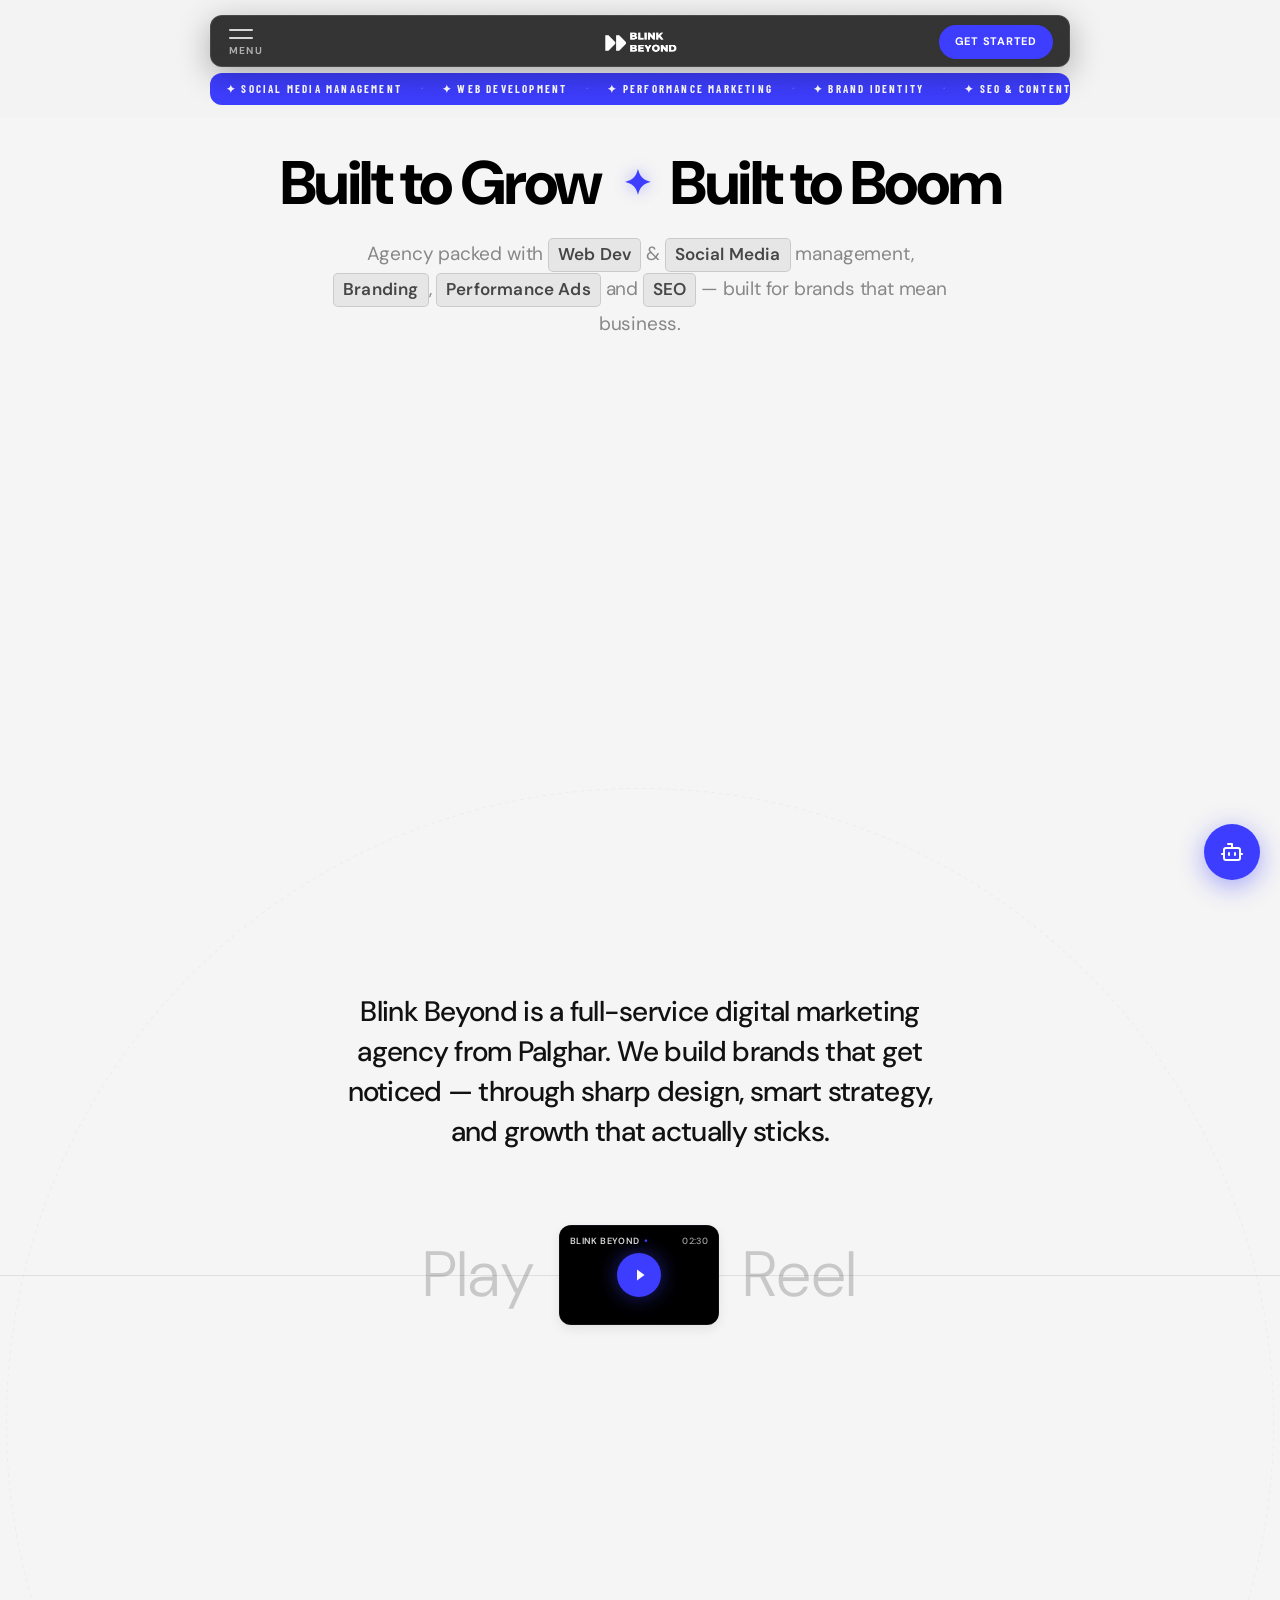
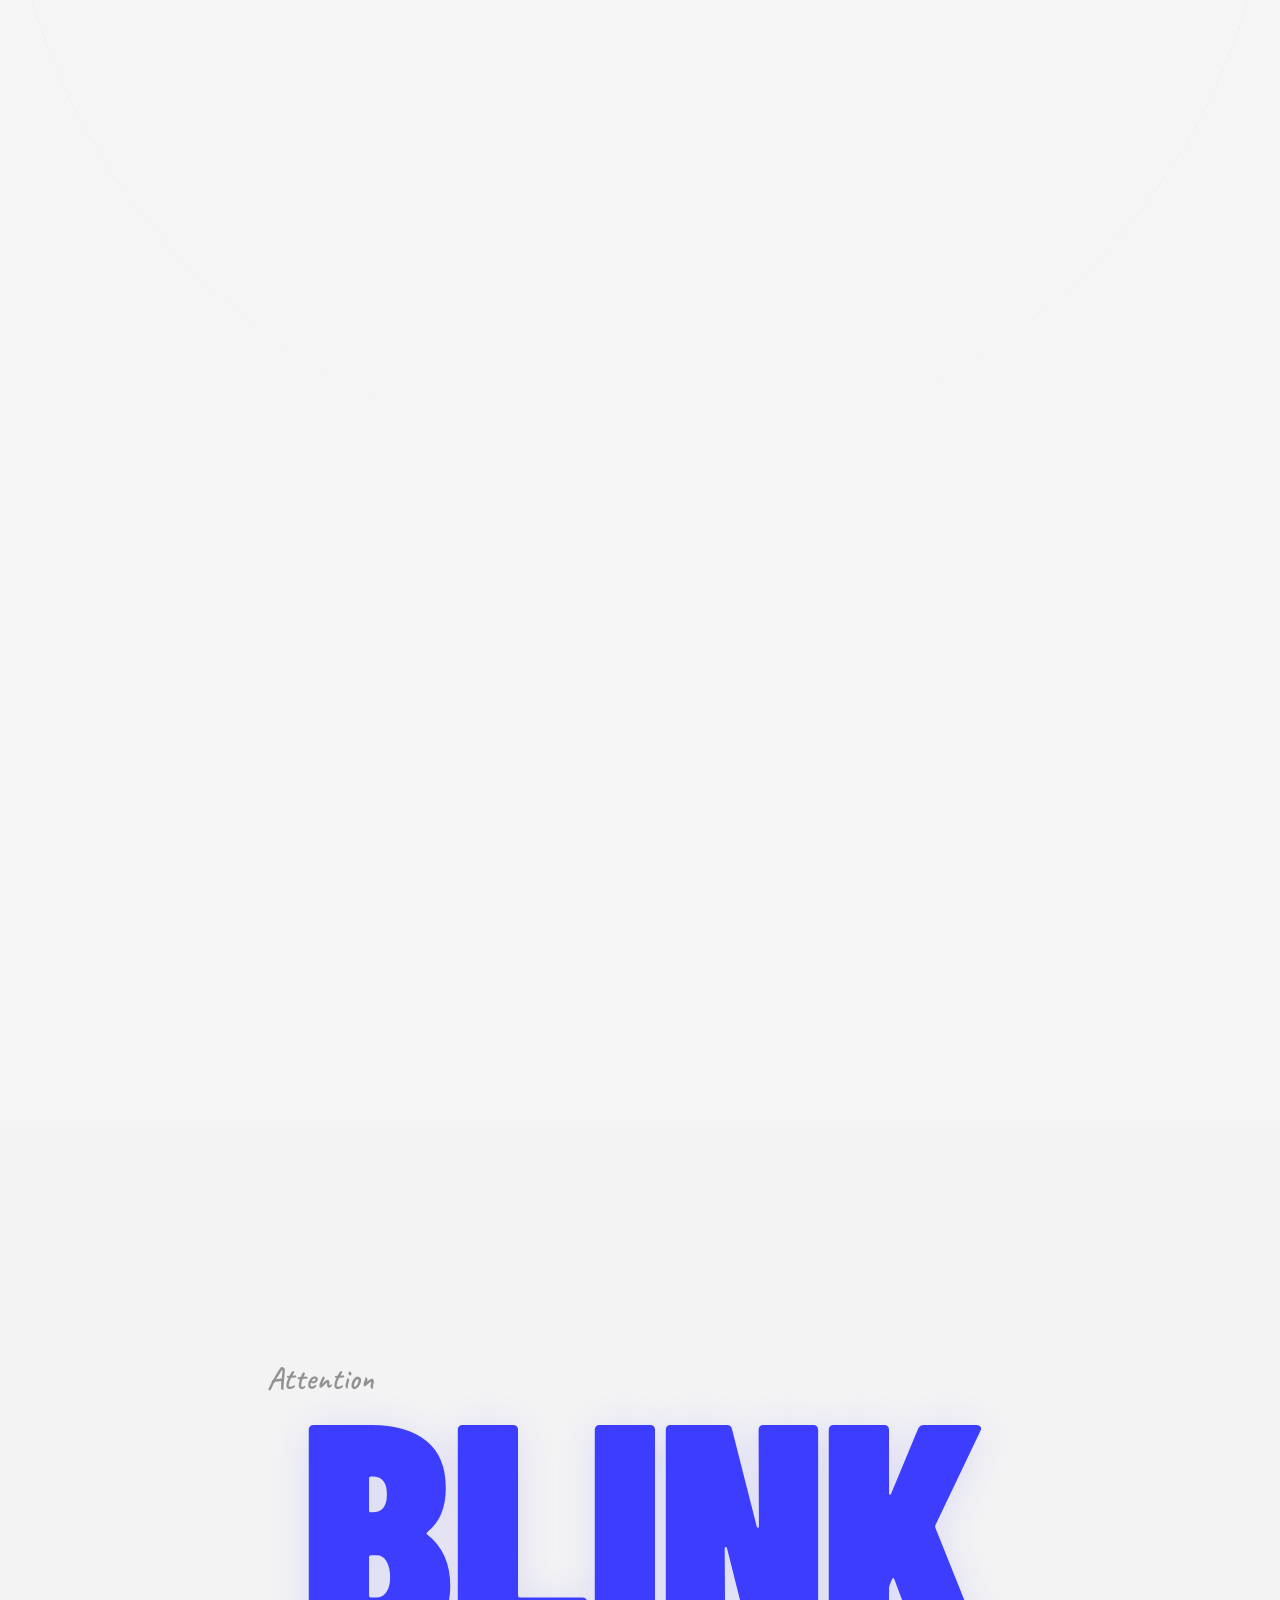
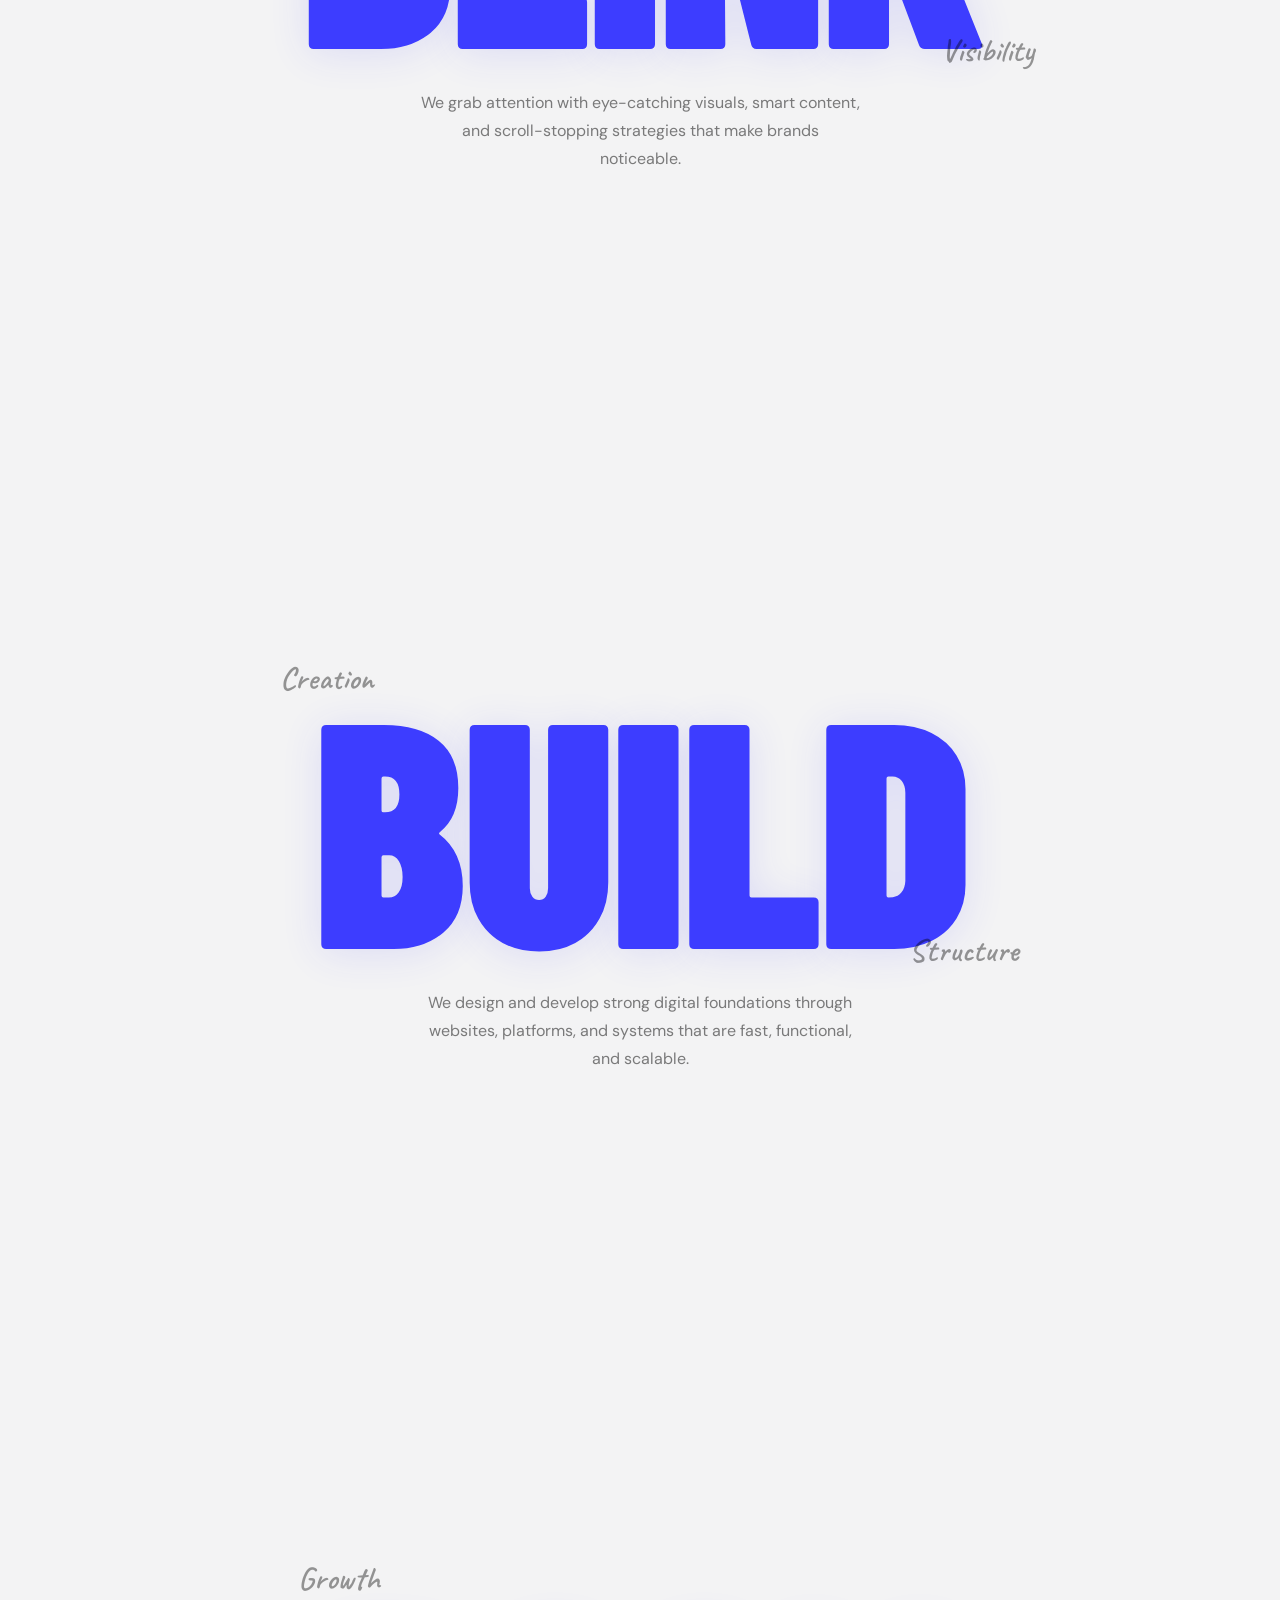
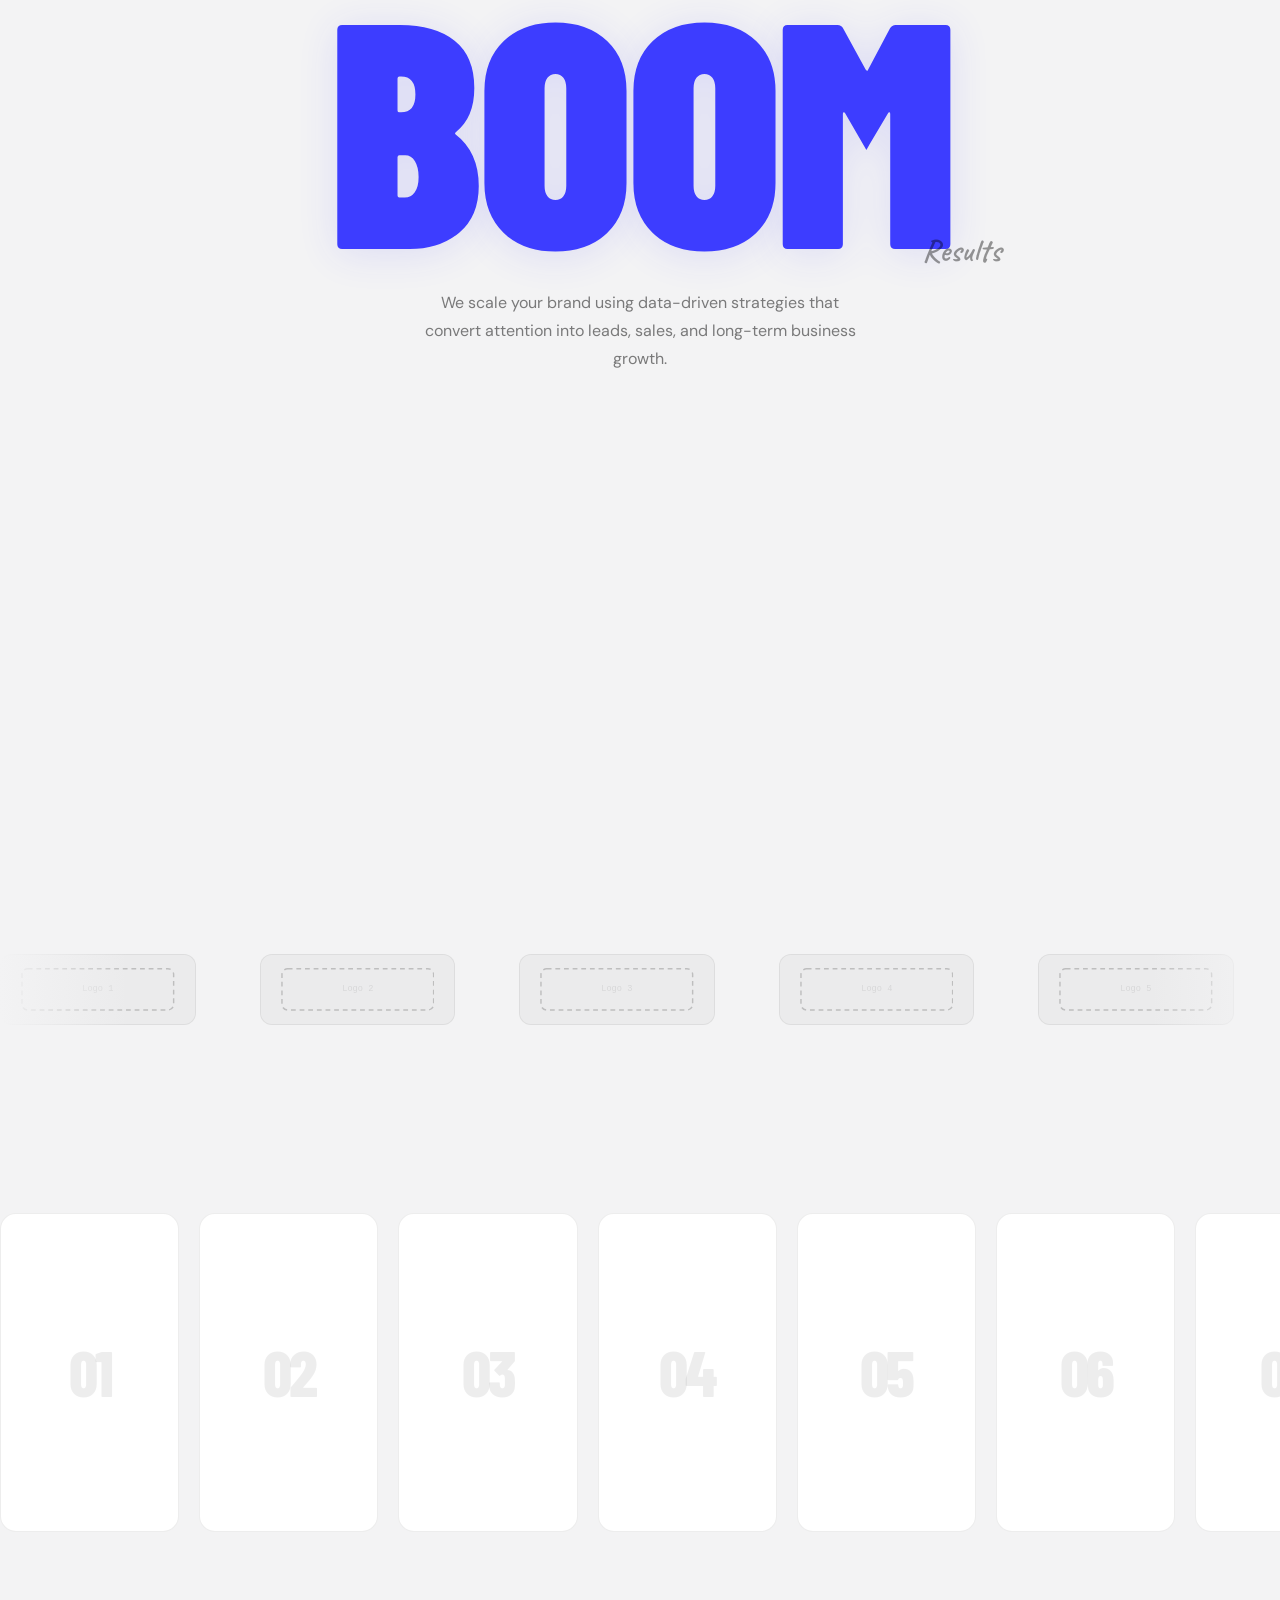
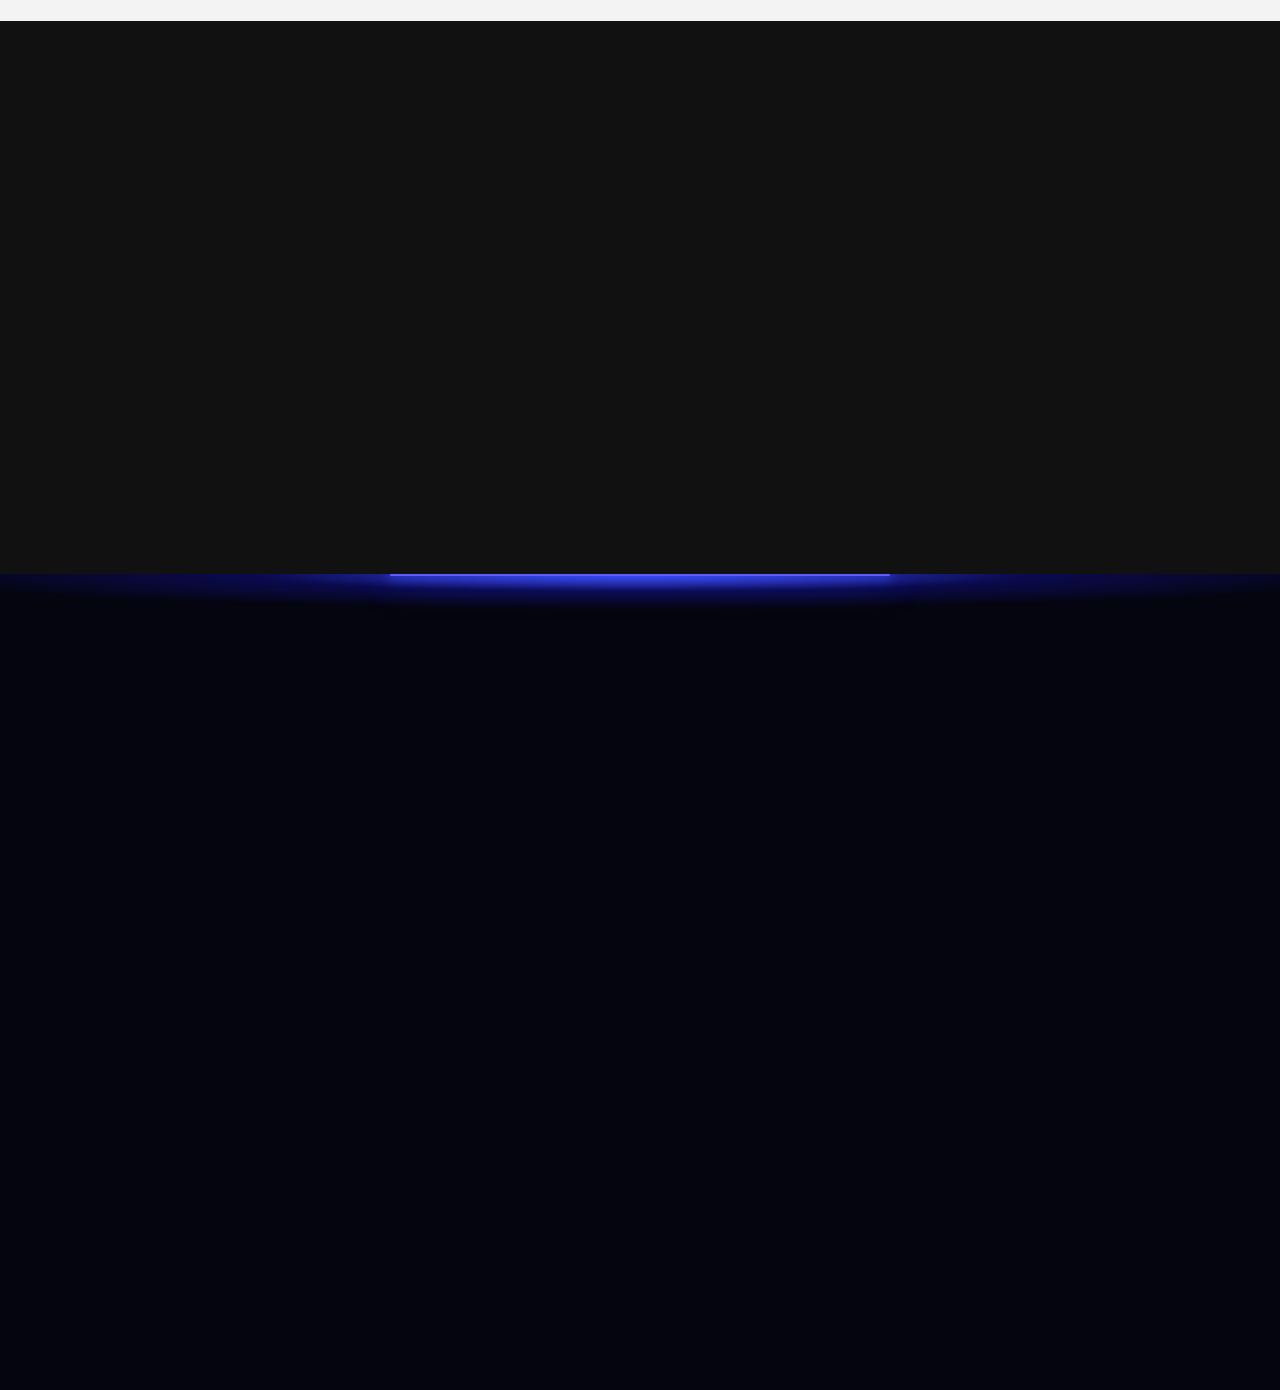
==== index.html @ 31fe1453 "feat: force desktop layout and update project config Disabled responsive media queries site-wide by " ====
<!DOCTYPE html>
<html lang="en">
<head>
  <meta charset="UTF-8">
  <meta name="viewport" content="width=device-width, initial-scale=1.0">
  <title>Blink Beyond — Where Brands Blink and Boom</title>
  <meta name="description" content="Blink Beyond is a digital marketing agency in Palghar, Maharashtra specializing in web development, social media management, branding, and performance marketing.">
  <link rel="icon" type="image/svg+xml" href="favicon.svg">
  <meta property="og:title" content="Blink Beyond | Digital Marketing Agency">
  <meta property="og:description" content="Where brands blink and boom. Get in touch to build your brand and drive growth.">
  <meta property="og:image" content="https://blinkbeyond.co.in/assets/og-image.jpg">
  <meta property="og:url" content="https://blinkbeyond.co.in">
  <meta property="og:type" content="website">
  <link rel="stylesheet" href="css/style.css">
  <!-- Device-Specific Enhancements (Separated to prevent cross-device layout impact) -->
  <link rel="stylesheet" href="css/desktop/desktop.css">
  <link rel="stylesheet" href="css/tablet/tablet.css">
  <link rel="stylesheet" href="css/mobile/mobile.css">
  <script>
    if ('scrollRestoration' in history) {
      history.scrollRestoration = 'manual';
    }
    (function() {
      var seen = false;
      try {
        seen = localStorage.getItem('bb_loader_seen') === '1';
      } catch (e) {}
      if (!seen && /(?:^|; )bb_loader_seen=1/.test(document.cookie)) {
        seen = true;
      }
      if (seen) {
        document.documentElement.classList.add('bb-loader-skip');
      }
      try {
        if (sessionStorage.getItem('bb_page_transition') === '1') {
          document.documentElement.classList.add('bb-entering');
          document.documentElement.style.background = '#3D3DFF';
          document.documentElement.style.backgroundColor = '#3D3DFF';
        }
      } catch (e) {}
    })();
  </script>
</head>
<body>
  <!-- BB Card cursor bubble -->
  <div class="bb-cursor-bubble" id="bbCursorBubble">
    <div class="bb-cursor-bubble-inner" id="bbCursorBubbleInner">
      <span class="bb-cursor-bubble-text" id="bbCursorBubbleText">ABOUT</span>
      <span class="bb-cursor-bubble-arrow">→</span>
    </div>
  </div>
  <div class="page-transition-overlay"></div>
  <!-- ═══════════════ PAGE LOADER ═══════════════ -->
  <div class="page-loader" id="page-loader">
    <div class="loader-bg-glow"></div>
    <div class="loader-center">
      <div class="loader-wordmark-wrap" id="loader-wordmark-wrap">
        <span class="loader-fill-ghost">Blink Beyond</span>
        <span class="loader-fill-text" id="loader-fill-text">Blink Beyond</span>
      </div>
      <p class="loader-tagline">Where Brands Blink &amp; Boom</p>
    </div>
    <div class="loader-bottom">
      <div class="loader-counter" id="loader-percent" data-value="0%">0%</div>
      <div class="loader-bar-track"><div class="loader-bar-fill" id="loader-bar-fill"></div></div>
      <div class="loader-loading-text">Loading</div>
    </div>
  </div>

  <!-- ═══════════════ NAVIGATION ═══════════════ -->
  <nav class="navbar" id="cardNav">
    <div class="card-nav-top">
      <button class="cn-hamburger" id="cnHamburger" aria-label="Open menu">
        <span class="cn-line"></span>
        <span class="cn-line"></span>
        <span class="cn-label">MENU</span>
      </button>
      <a href="index.html" class="nav-logo" aria-label="Blink Beyond — Home"><img src="assets/logo.png" alt="Blink Beyond" class="nav-logo-img" width="130" height="31"></a>
      <a href="contact.html" class="cn-cta">Get Started</a>
    </div>
  </nav>

  <!-- ═══════════════ FULLSCREEN MENU OVERLAY ═══════════════ -->
  <div class="fullscreen-menu" id="fsMenu">
    <div class="fs-menu-header">
      <span class="fs-menu-tagline">Where Brands Blink &amp; Boom</span>
      <button class="fs-menu-close" id="fsMenuClose" aria-label="Close menu">
        <span class="fs-close-icon">✕</span> CLOSE
      </button>
    </div>
    <div class="fs-menu-body">
      <div class="fs-menu-links">
        <a href="index.html" class="fs-link" data-text="HOME">
          <span class="text-roll-wrapper">
            <span class="text-roll-top"></span>
            <span class="text-roll-bottom"></span>
          </span>
        </a>
        <a href="about.html" class="fs-link" data-text="ABOUT">
          <span class="text-roll-wrapper">
            <span class="text-roll-top"></span>
            <span class="text-roll-bottom"></span>
          </span>
        </a>
        <a href="services.html" class="fs-link" data-text="SERVICES">
          <span class="text-roll-wrapper">
            <span class="text-roll-top"></span>
            <span class="text-roll-bottom"></span>
          </span>
        </a>
        <a href="contact.html" class="fs-link" data-text="CONTACT">
          <span class="text-roll-wrapper">
            <span class="text-roll-top"></span>
            <span class="text-roll-bottom"></span>
          </span>
        </a>
      </div>
    </div>
    <div class="fs-menu-footer">
      <div class="fs-footer-left">© BLINK BEYOND 2026 — ALL RIGHTS RESERVED</div>
      <div class="fs-social-legal">
        <div class="fs-socials">
          <a href="#" class="fs-social-link" aria-label="LinkedIn">
            <svg xmlns="http://www.w3.org/2000/svg" viewBox="0 0 24 24"><path d="M20.447 20.452h-3.554v-5.569c0-1.328-.027-3.037-1.852-3.037-1.853 0-2.136 1.445-2.136 2.939v5.667H9.351V9h3.414v1.561h.046c.477-.9 1.637-1.85 3.37-1.85 3.601 0 4.267 2.37 4.267 5.455v6.286zM5.337 7.433a2.062 2.062 0 01-2.063-2.065 2.064 2.064 0 112.063 2.065zm1.782 13.019H3.555V9h3.564v11.452zM22.225 0H1.771C.792 0 0 .774 0 1.729v20.542C0 23.227.792 24 1.771 24h20.451C23.2 24 24 23.227 24 22.271V1.729C24 .774 23.2 0 22.222 0h.003z"/></svg>
          </a>
          <a href="#" class="fs-social-link" aria-label="Instagram">
            <svg xmlns="http://www.w3.org/2000/svg" viewBox="0 0 24 24"><path d="M12 2.163c3.204 0 3.584.012 4.85.07 3.252.148 4.771 1.691 4.919 4.919.058 1.265.069 1.645.069 4.849 0 3.205-.012 3.584-.069 4.849-.149 3.225-1.664 4.771-4.919 4.919-1.266.058-1.644.07-4.85.07-3.204 0-3.584-.012-4.849-.07-3.26-.149-4.771-1.699-4.919-4.92-.058-1.265-.07-1.644-.07-4.849 0-3.204.013-3.583.07-4.849.149-3.227 1.664-4.771 4.919-4.919 1.266-.057 1.645-.069 4.849-.069zM12 0C8.741 0 8.333.014 7.053.072 2.695.272.273 2.69.073 7.052.014 8.333 0 8.741 0 12c0 3.259.014 3.668.072 4.948.2 4.358 2.618 6.78 6.98 6.98C8.333 23.986 8.741 24 12 24c3.259 0 3.668-.014 4.948-.072 4.354-.2 6.782-2.618 6.979-6.98.059-1.28.073-1.689.073-4.948 0-3.259-.014-3.667-.072-4.947-.196-4.354-2.617-6.78-6.979-6.98C15.668.014 15.259 0 12 0zm0 5.838a6.162 6.162 0 100 12.324 6.162 6.162 0 000-12.324zM12 16a4 4 0 110-8 4 4 0 010 8zm6.406-11.845a1.44 1.44 0 100 2.881 1.44 1.44 0 000-2.881z"/></svg>
          </a>
          <a href="#" class="fs-social-link" aria-label="WhatsApp">
            <svg xmlns="http://www.w3.org/2000/svg" viewBox="0 0 24 24"><path d="M17.472 14.382c-.297-.149-1.758-.867-2.03-.967-.273-.099-.471-.148-.67.15-.197.297-.767.966-.94 1.164-.173.199-.347.223-.644.075-.297-.15-1.255-.463-2.39-1.475-.883-.788-1.48-1.761-1.653-2.059-.173-.297-.018-.458.13-.606.134-.133.298-.347.446-.52.149-.174.198-.298.298-.497.099-.198.05-.371-.025-.52-.075-.149-.669-1.612-.916-2.207-.242-.579-.487-.5-.669-.51-.173-.008-.371-.01-.57-.01-.198 0-.52.074-.792.372-.272.297-1.04 1.016-1.04 2.479 0 1.462 1.065 2.875 1.213 3.074.149.198 2.096 3.2 5.077 4.487.709.306 1.262.489 1.694.625.712.227 1.36.195 1.871.118.571-.085 1.758-.719 2.006-1.413.248-.694.248-1.289.173-1.413-.074-.124-.272-.198-.57-.347m-5.421 7.403h-.004a9.87 9.87 0 01-5.031-1.378l-.361-.214-3.741.982.998-3.648-.235-.374a9.86 9.86 0 01-1.51-5.26c.001-5.45 4.436-9.884 9.888-9.884 2.64 0 5.122 1.03 6.988 2.898a9.825 9.825 0 012.893 6.994c-.003 5.45-4.437 9.884-9.885 9.884m8.413-18.297A11.815 11.815 0 0012.05 0C5.495 0 .16 5.335.157 11.892c0 2.096.547 4.142 1.588 5.945L.057 24l6.305-1.654a11.882 11.882 0 005.683 1.448h.005c6.554 0 11.89-5.335 11.893-11.893a11.821 11.821 0 00-3.48-8.413z"/></svg>
          </a>
          <a href="#" class="fs-social-link" aria-label="Behance">
            <svg xmlns="http://www.w3.org/2000/svg" viewBox="0 0 24 24"><path d="M6.938 4.503c.702 0 1.34.06 1.92.188.577.13 1.07.33 1.485.61.41.28.733.65.96 1.12.225.47.34 1.05.34 1.73 0 .74-.17 1.36-.507 1.86-.338.5-.837.9-1.502 1.22.906.26 1.576.72 2.022 1.37.448.66.665 1.45.665 2.36 0 .75-.13 1.39-.41 1.93-.28.55-.67 1-1.16 1.35-.48.348-1.05.6-1.67.767-.63.165-1.27.25-1.95.25H0V4.51h6.938v-.007zM6.545 10.96c.6 0 1.1-.16 1.46-.49.37-.33.555-.79.555-1.38 0-.33-.06-.6-.18-.82-.12-.22-.29-.39-.5-.52-.21-.13-.46-.22-.74-.27-.28-.05-.57-.08-.87-.08H3.72v3.56h2.825zm.185 6.14c.33 0 .64-.04.93-.12.29-.08.54-.21.76-.39.22-.17.39-.4.51-.68.12-.28.18-.62.18-1.02 0-.81-.24-1.39-.71-1.74-.47-.35-1.08-.52-1.84-.52H3.72v4.47h3.01zM15.28 16.18c.39.38.91.58 1.58.58.48 0 .9-.12 1.26-.37.36-.25.58-.52.68-.83h2.27c-.36 1.13-.91 1.95-1.66 2.46-.74.51-1.64.77-2.69.77-.73 0-1.39-.13-1.96-.38-.58-.26-1.07-.62-1.48-1.09-.4-.47-.71-1.03-.93-1.68-.21-.65-.32-1.36-.32-2.13 0-.75.11-1.45.34-2.09.23-.64.55-1.2.97-1.66.42-.46.92-.83 1.5-1.08.58-.26 1.23-.38 1.93-.38.78 0 1.46.15 2.04.45.58.31 1.06.72 1.43 1.25.37.52.64 1.13.81 1.81.16.68.21 1.4.14 2.16h-6.79c.03.87.34 1.58.73 1.96zm2.77-5.09c-.32-.34-.79-.52-1.41-.52-.41 0-.75.07-1.02.22-.27.14-.48.33-.64.55-.15.22-.26.45-.31.7-.06.25-.09.47-.09.68h4.31c-.1-.8-.39-1.29-.71-1.63h-.13zM15.435 4.88h4.56v1.32h-4.56V4.88z"/></svg>
          </a>
        </div>
        <div class="fs-legal">
          <a href="#">/PRIVACY POLICY/</a>
        </div>
      </div>
    </div>
  </div>

  <!-- ═══════════════ ANNOUNCEMENT STRIP ═══════════════ -->
  <div class="announcement-strip">
    <div class="announcement-track">
      <span class="announcement-item">✦ Social Media Management</span>
      <span class="announcement-sep"> &nbsp;·&nbsp; </span>
      <span class="announcement-item">✦ Web Development</span>
      <span class="announcement-sep"> &nbsp;·&nbsp; </span>
      <span class="announcement-item">✦ Performance Marketing</span>
      <span class="announcement-sep"> &nbsp;·&nbsp; </span>
      <span class="announcement-item">✦ Brand Identity</span>
      <span class="announcement-sep"> &nbsp;·&nbsp; </span>
      <span class="announcement-item">✦ SEO &amp; Content</span>
      <span class="announcement-sep"> &nbsp;·&nbsp; </span>
      <span class="announcement-item">✦ Social Media Management</span>
      <span class="announcement-sep"> &nbsp;·&nbsp; </span>
      <span class="announcement-item">✦ Web Development</span>
      <span class="announcement-sep"> &nbsp;·&nbsp; </span>
      <span class="announcement-item">✦ Performance Marketing</span>
      <span class="announcement-sep"> &nbsp;·&nbsp; </span>
      <span class="announcement-item">✦ Brand Identity</span>
      <span class="announcement-sep"> &nbsp;·&nbsp; </span>
      <span class="announcement-item">✦ SEO &amp; Content</span>
      <span class="announcement-sep"> &nbsp;·&nbsp; </span>
    </div>
  </div>

  <!-- ═══════════════ HERO ═══════════════ -->
  <section class="hero-page" id="hero">
    <!-- Center divider line -->
    <div class="hero-center-line"></div>

    <div class="hero-text">
      <h1 class="hero-headline">
        <span class="headline-part">Built to Grow</span>
        <span class="hero-headline-sep">✦</span>
        <span class="headline-part">Built to Boom</span>
      </h1>
      <p class="hero-sub">Agency packed with <span class="hero-chip">Web Dev</span> &amp; <span class="hero-chip">Social Media</span> management, <span class="hero-chip">Branding</span>, <span class="hero-chip">Performance Ads</span> and <span class="hero-chip">SEO</span> — built for brands that mean business.</p>
      <div class="hero-mobile-cta">
        <a href="contact.html" class="btn-primary">Get Started</a>
        <a href="services.html" class="btn-secondary">Our Services</a>
      </div>
    </div>

    <!-- MOBILE WORK STRIP (hidden on desktop, replaces arc on mobile) -->
    <div class="mobile-work-strip">
      <div class="mobile-work-track">
        <div class="mobile-work-card"><span class="mobile-work-num">01</span></div>
        <div class="mobile-work-card"><span class="mobile-work-num">02</span></div>
        <div class="mobile-work-card"><span class="mobile-work-num">03</span></div>
        <div class="mobile-work-card"><span class="mobile-work-num">04</span></div>
        <div class="mobile-work-card"><span class="mobile-work-num">05</span></div>
        <div class="mobile-work-card"><span class="mobile-work-num">06</span></div>
        <div class="mobile-work-card"><span class="mobile-work-num">07</span></div>
        <div class="mobile-work-card"><span class="mobile-work-num">01</span></div>
        <div class="mobile-work-card"><span class="mobile-work-num">02</span></div>
        <div class="mobile-work-card"><span class="mobile-work-num">03</span></div>
        <div class="mobile-work-card"><span class="mobile-work-num">04</span></div>
        <div class="mobile-work-card"><span class="mobile-work-num">05</span></div>
        <div class="mobile-work-card"><span class="mobile-work-num">06</span></div>
        <div class="mobile-work-card"><span class="mobile-work-num">07</span></div>
      </div>
    </div>

    <!-- ARC -->
    <div class="arc-scene" id="arcScene">
      <svg class="arc-orbit-path" viewBox="0 0 100 100" xmlns="http://www.w3.org/2000/svg" preserveAspectRatio="xMidYMid meet">
        <circle cx="50" cy="50" r="49.5" fill="none" stroke="rgba(0,0,0,0.07)" stroke-width="0.08" stroke-dasharray="0.3 0.3" />
      </svg>

      <div class="arc-ring" id="arcRing">

        <!-- ═══════════════════════════════════════════════════
             GIF CARDS — To activate a card, set the src below
             to your GIF file path, e.g. src="gifs/work-1.gif"
             Card label: update the text inside .card-label
             ═══════════════════════════════════════════════════ -->

        <!-- CARD 1 -->
        <div class="a-card gif-card">
          <div class="card-gif-wrap">
            <img class="card-gif" src="" alt="Project 1">
            <div class="card-gif-empty"><span class="gif-num">01</span></div>
          </div>
          <div class="card-label">Your Project Name</div>
        </div>

        <!-- CARD 2 -->
        <div class="a-card gif-card">
          <div class="card-gif-wrap">
            <img class="card-gif" src="" alt="Project 2">
            <div class="card-gif-empty"><span class="gif-num">02</span></div>
          </div>
          <div class="card-label">Your Project Name</div>
        </div>

        <!-- CARD 3 -->
        <div class="a-card gif-card">
          <div class="card-gif-wrap">
            <img class="card-gif" src="" alt="Project 3">
            <div class="card-gif-empty"><span class="gif-num">03</span></div>
          </div>
          <div class="card-label">Your Project Name</div>
        </div>

        <!-- CARD 4 -->
        <div class="a-card gif-card">
          <div class="card-gif-wrap">
            <img class="card-gif" src="" alt="Project 4">
            <div class="card-gif-empty"><span class="gif-num">04</span></div>
          </div>
          <div class="card-label">Your Project Name</div>
        </div>

        <!-- CARD 5 -->
        <div class="a-card gif-card">
          <div class="card-gif-wrap">
            <img class="card-gif" src="" alt="Project 5">
            <div class="card-gif-empty"><span class="gif-num">05</span></div>
          </div>
          <div class="card-label">Your Project Name</div>
        </div>

        <!-- CARD 6 -->
        <div class="a-card gif-card">
          <div class="card-gif-wrap">
            <img class="card-gif" src="" alt="Project 6">
            <div class="card-gif-empty"><span class="gif-num">06</span></div>
          </div>
          <div class="card-label">Your Project Name</div>
        </div>

        <!-- CARD 7 -->
        <div class="a-card gif-card">
          <div class="card-gif-wrap">
            <img class="card-gif" src="" alt="Project 7">
            <div class="card-gif-empty"><span class="gif-num">07</span></div>
          </div>
          <div class="card-label">Your Project Name</div>
        </div>

      </div>
    </div>


  <!-- ═══════════════ HOME REEL (inside hero, below arc) ═══════════════ -->
  <div class="about-reel-section" id="home-reel-section">
    <!-- Para lives INSIDE the pinned section so it appears above Play/Reel -->
    <div class="hero-inner-text" id="heroInnerText">
      <p class="arc-hero-para">Blink Beyond is a full-service digital marketing agency from Palghar. We build brands that get noticed — through sharp design, smart strategy, and growth that actually sticks.</p>
    </div>

    <div class="about-reel-inner" id="home-reel-inner">
      <!-- OSMO-style full-width horizontal crosshair line -->
      <div class="reel-h-line"></div>
      <!-- OSMO-style circular tick ring — ticks generated by JS -->
      <svg class="reel-ring-svg" id="reel-ring" viewBox="-240 -240 480 480" xmlns="http://www.w3.org/2000/svg" aria-hidden="true"></svg>

      <div class="home-play-btn about-play-btn">
        <span class="play-text" id="hPlay">Play</span>
        <div id="home-card-anchor"></div>
        <span class="reel-text" id="hReel">Reel</span>
      </div>
    </div>
    <!-- Expanding card -->
    <div id="home-card">
      <div class="card-scanlines"></div>
      <div class="card-glow-inner"></div>
      <!-- Small-card info bar (visible before expand) -->
      <div class="home-card-info">
        <span class="home-card-title">Blink Beyond <span class="home-card-dot">•</span></span>
        <span class="home-card-duration">02:30</span>
      </div>
      <div class="reel-grid" style="display:block;overflow:hidden;padding:0;background:#000;">
        <iframe src="https://www.youtube.com/embed/RvreULjnzFo?autoplay=1&mute=1&controls=0&loop=1&playlist=RvreULjnzFo&showinfo=0&rel=0&modestbranding=1"
                style="position:absolute;top:50%;left:50%;width:100vw;height:56.25vw;min-width:177.77vh;min-height:100vh;transform:translate(-50%,-50%);pointer-events:none;border:none;filter:contrast(1.05) saturate(1.1);"
                frameborder="0" allow="autoplay; fullscreen; picture-in-picture"></iframe>
      </div>
      <div class="play-circle" id="home-play-circle">
        <svg id="home-play-svg" width="16" height="16" viewBox="0 0 16 16" fill="none">
          <path d="M5 2.5L12.5 8L5 13.5V2.5Z" fill="#fff"/>
        </svg>
      </div>
      <div class="fs-ui" id="home-fs-ui">
        <div class="fs-close" id="home-fs-close">
          <svg width="16" height="16" viewBox="0 0 16 16" fill="none" stroke-width="1.5" stroke-linecap="round">
            <line x1="3" y1="3" x2="13" y2="13"/><line x1="13" y1="3" x2="3" y2="13"/>
          </svg>
        </div>
        <div class="fs-progress"><div class="fs-fill" id="home-fs-fill"></div></div>
      </div>
    </div>
  </div>

  <!-- Spacer so the sticky reel section stays visible for 900px of scroll (replaces GSAP pin-spacer) -->
  <div class="home-reel-spacer" aria-hidden="true"></div>
  </section>

  <!-- ═══════════════ BLINK / BUILD / BOOM ═══════════════ -->
  <div class="bbb-stack-wrapper">
  <!-- ═══════════════ BLINK ═══════════════ -->
  <section class="parallax-word-section" id="section-blink">
    <div class="parallax-sticky">
      <div class="parallax-text-content">
        <div class="service-word-wrap">
          <span class="script-label top-left">Attention</span>
          <div class="service-big-word">BLINK</div>
          <span class="script-label bottom-right">Visibility</span>
        </div>
        <p class="service-word-desc">We grab attention with eye-catching visuals, smart content, and scroll-stopping strategies that make brands noticeable.</p>
      </div>
    </div>
  </section>

  <!-- ═══════════════ BUILD ═══════════════ -->
  <section class="parallax-word-section" id="section-build">
    <div class="parallax-sticky">
      <div class="parallax-text-content">
        <div class="service-word-wrap">
          <span class="script-label top-left">Creation</span>
          <div class="service-big-word">BUILD</div>
          <span class="script-label bottom-right">Structure</span>
        </div>
        <p class="service-word-desc">We design and develop strong digital foundations through websites, platforms, and systems that are fast, functional, and scalable.</p>
      </div>
    </div>
  </section>

  <!-- ═══════════════ BOOM ═══════════════ -->
  <section class="parallax-word-section" id="section-boom">
    <div class="parallax-sticky">
      <div class="parallax-text-content">
        <div class="service-word-wrap">
          <span class="script-label top-left">Growth</span>
          <div class="service-big-word">BOOM</div>
          <span class="script-label bottom-right">Results</span>
        </div>
        <p class="service-word-desc">We scale your brand using data-driven strategies that convert attention into leads, sales, and long-term business growth.</p>
      </div>
    </div>
  </section>
  </div><!-- /.bbb-stack-wrapper -->

  <!-- ═══════════════ TRUSTED BY CLIENTS ═══════════════ -->
  <section class="trusted-section section-pad" id="trusted-clients">
    <div class="container">
      <div class="trusted-header reveal">
        <span class="trusted-label">Trusted by</span>
        <h2 class="trusted-title">Industry Leaders</h2>
        <p class="trusted-subtitle">We've partnered with forward-thinking brands to deliver exceptional digital experiences.</p>
      </div>
    </div>
    <div class="trusted-marquee-wrap">
      <div class="trusted-marquee-track">
        <!-- ═══ LOGO SLOT 1 — replace the svg below with your client's SVG logo ═══ -->
        <div class="trusted-logo-item">
          <svg class="trusted-logo-svg trusted-logo-placeholder" viewBox="0 0 160 45" fill="none" xmlns="http://www.w3.org/2000/svg">
            <rect x="1" y="1" width="158" height="43" rx="6" stroke="currentColor" stroke-width="1.5" stroke-dasharray="5 4"/>
            <text x="50%" y="50%" dominant-baseline="central" text-anchor="middle" font-family="monospace" font-size="9" fill="currentColor" opacity="0.45">Logo 1</text>
          </svg>
        </div>
        <!-- ═══ LOGO SLOT 2 — replace the svg below with your client's SVG logo ═══ -->
        <div class="trusted-logo-item">
          <svg class="trusted-logo-svg trusted-logo-placeholder" viewBox="0 0 160 45" fill="none" xmlns="http://www.w3.org/2000/svg">
            <rect x="1" y="1" width="158" height="43" rx="6" stroke="currentColor" stroke-width="1.5" stroke-dasharray="5 4"/>
            <text x="50%" y="50%" dominant-baseline="central" text-anchor="middle" font-family="monospace" font-size="9" fill="currentColor" opacity="0.45">Logo 2</text>
          </svg>
        </div>
        <!-- ═══ LOGO SLOT 3 — replace the svg below with your client's SVG logo ═══ -->
        <div class="trusted-logo-item">
          <svg class="trusted-logo-svg trusted-logo-placeholder" viewBox="0 0 160 45" fill="none" xmlns="http://www.w3.org/2000/svg">
            <rect x="1" y="1" width="158" height="43" rx="6" stroke="currentColor" stroke-width="1.5" stroke-dasharray="5 4"/>
            <text x="50%" y="50%" dominant-baseline="central" text-anchor="middle" font-family="monospace" font-size="9" fill="currentColor" opacity="0.45">Logo 3</text>
          </svg>
        </div>
        <!-- ═══ LOGO SLOT 4 — replace the svg below with your client's SVG logo ═══ -->
        <div class="trusted-logo-item">
          <svg class="trusted-logo-svg trusted-logo-placeholder" viewBox="0 0 160 45" fill="none" xmlns="http://www.w3.org/2000/svg">
            <rect x="1" y="1" width="158" height="43" rx="6" stroke="currentColor" stroke-width="1.5" stroke-dasharray="5 4"/>
            <text x="50%" y="50%" dominant-baseline="central" text-anchor="middle" font-family="monospace" font-size="9" fill="currentColor" opacity="0.45">Logo 4</text>
          </svg>
        </div>
        <!-- ═══ LOGO SLOT 5 — replace the svg below with your client's SVG logo ═══ -->
        <div class="trusted-logo-item">
          <svg class="trusted-logo-svg trusted-logo-placeholder" viewBox="0 0 160 45" fill="none" xmlns="http://www.w3.org/2000/svg">
            <rect x="1" y="1" width="158" height="43" rx="6" stroke="currentColor" stroke-width="1.5" stroke-dasharray="5 4"/>
            <text x="50%" y="50%" dominant-baseline="central" text-anchor="middle" font-family="monospace" font-size="9" fill="currentColor" opacity="0.45">Logo 5</text>
          </svg>
        </div>
        <!-- ═══ LOGO SLOT 6 — replace the svg below with your client's SVG logo ═══ -->
        <div class="trusted-logo-item">
          <svg class="trusted-logo-svg trusted-logo-placeholder" viewBox="0 0 160 45" fill="none" xmlns="http://www.w3.org/2000/svg">
            <rect x="1" y="1" width="158" height="43" rx="6" stroke="currentColor" stroke-width="1.5" stroke-dasharray="5 4"/>
            <text x="50%" y="50%" dominant-baseline="central" text-anchor="middle" font-family="monospace" font-size="9" fill="currentColor" opacity="0.45">Logo 6</text>
          </svg>
        </div>
        <!-- ═══ LOGO SLOT 7 — replace the svg below with your client's SVG logo ═══ -->
        <div class="trusted-logo-item">
          <svg class="trusted-logo-svg trusted-logo-placeholder" viewBox="0 0 160 45" fill="none" xmlns="http://www.w3.org/2000/svg">
            <rect x="1" y="1" width="158" height="43" rx="6" stroke="currentColor" stroke-width="1.5" stroke-dasharray="5 4"/>
            <text x="50%" y="50%" dominant-baseline="central" text-anchor="middle" font-family="monospace" font-size="9" fill="currentColor" opacity="0.45">Logo 7</text>
          </svg>
        </div>
        <!-- ═══ LOGO SLOT 8 — replace the svg below with your client's SVG logo ═══ -->
        <div class="trusted-logo-item">
          <svg class="trusted-logo-svg trusted-logo-placeholder" viewBox="0 0 160 45" fill="none" xmlns="http://www.w3.org/2000/svg">
            <rect x="1" y="1" width="158" height="43" rx="6" stroke="currentColor" stroke-width="1.5" stroke-dasharray="5 4"/>
            <text x="50%" y="50%" dominant-baseline="central" text-anchor="middle" font-family="monospace" font-size="9" fill="currentColor" opacity="0.45">Logo 8</text>
          </svg>
        </div>
        <!-- Duplicate set for seamless loop -->
        <div class="trusted-logo-item" aria-hidden="true">
          <svg class="trusted-logo-svg trusted-logo-placeholder" viewBox="0 0 160 45" fill="none"><rect x="1" y="1" width="158" height="43" rx="6" stroke="currentColor" stroke-width="1.5" stroke-dasharray="5 4"/><text x="50%" y="50%" dominant-baseline="central" text-anchor="middle" font-family="monospace" font-size="9" fill="currentColor" opacity="0.45">Logo 1</text></svg>
        </div>
        <div class="trusted-logo-item" aria-hidden="true">
          <svg class="trusted-logo-svg trusted-logo-placeholder" viewBox="0 0 160 45" fill="none"><rect x="1" y="1" width="158" height="43" rx="6" stroke="currentColor" stroke-width="1.5" stroke-dasharray="5 4"/><text x="50%" y="50%" dominant-baseline="central" text-anchor="middle" font-family="monospace" font-size="9" fill="currentColor" opacity="0.45">Logo 2</text></svg>
        </div>
        <div class="trusted-logo-item" aria-hidden="true">
          <svg class="trusted-logo-svg trusted-logo-placeholder" viewBox="0 0 160 45" fill="none"><rect x="1" y="1" width="158" height="43" rx="6" stroke="currentColor" stroke-width="1.5" stroke-dasharray="5 4"/><text x="50%" y="50%" dominant-baseline="central" text-anchor="middle" font-family="monospace" font-size="9" fill="currentColor" opacity="0.45">Logo 3</text></svg>
        </div>
        <div class="trusted-logo-item" aria-hidden="true">
          <svg class="trusted-logo-svg trusted-logo-placeholder" viewBox="0 0 160 45" fill="none"><rect x="1" y="1" width="158" height="43" rx="6" stroke="currentColor" stroke-width="1.5" stroke-dasharray="5 4"/><text x="50%" y="50%" dominant-baseline="central" text-anchor="middle" font-family="monospace" font-size="9" fill="currentColor" opacity="0.45">Logo 4</text></svg>
        </div>
        <div class="trusted-logo-item" aria-hidden="true">
          <svg class="trusted-logo-svg trusted-logo-placeholder" viewBox="0 0 160 45" fill="none"><rect x="1" y="1" width="158" height="43" rx="6" stroke="currentColor" stroke-width="1.5" stroke-dasharray="5 4"/><text x="50%" y="50%" dominant-baseline="central" text-anchor="middle" font-family="monospace" font-size="9" fill="currentColor" opacity="0.45">Logo 5</text></svg>
        </div>
        <div class="trusted-logo-item" aria-hidden="true">
          <svg class="trusted-logo-svg trusted-logo-placeholder" viewBox="0 0 160 45" fill="none"><rect x="1" y="1" width="158" height="43" rx="6" stroke="currentColor" stroke-width="1.5" stroke-dasharray="5 4"/><text x="50%" y="50%" dominant-baseline="central" text-anchor="middle" font-family="monospace" font-size="9" fill="currentColor" opacity="0.45">Logo 6</text></svg>
        </div>
        <div class="trusted-logo-item" aria-hidden="true">
          <svg class="trusted-logo-svg trusted-logo-placeholder" viewBox="0 0 160 45" fill="none"><rect x="1" y="1" width="158" height="43" rx="6" stroke="currentColor" stroke-width="1.5" stroke-dasharray="5 4"/><text x="50%" y="50%" dominant-baseline="central" text-anchor="middle" font-family="monospace" font-size="9" fill="currentColor" opacity="0.45">Logo 7</text></svg>
        </div>
        <div class="trusted-logo-item" aria-hidden="true">
          <svg class="trusted-logo-svg trusted-logo-placeholder" viewBox="0 0 160 45" fill="none"><rect x="1" y="1" width="158" height="43" rx="6" stroke="currentColor" stroke-width="1.5" stroke-dasharray="5 4"/><text x="50%" y="50%" dominant-baseline="central" text-anchor="middle" font-family="monospace" font-size="9" fill="currentColor" opacity="0.45">Logo 8</text></svg>
        </div>
      </div>
    </div>
  </section>

  <!-- ═══════════════ PROJECT CARDS AUTO-SCROLL ROWS ═══════════════ -->
  <section class="proj-rows-section" id="project-rows">
    <div class="proj-rows-inner">

      <!-- ROW A: loops 01→10, moves LEFT -->
      <div class="proj-marquee-wrap">
        <div class="proj-row proj-row--left-scroll">
          <div class="proj-card"><span class="proj-card-num">01</span></div>
          <div class="proj-card"><span class="proj-card-num">02</span></div>
          <div class="proj-card"><span class="proj-card-num">03</span></div>
          <div class="proj-card"><span class="proj-card-num">04</span></div>
          <div class="proj-card"><span class="proj-card-num">05</span></div>
          <div class="proj-card"><span class="proj-card-num">06</span></div>
          <div class="proj-card"><span class="proj-card-num">07</span></div>
          <div class="proj-card"><span class="proj-card-num">08</span></div>
          <div class="proj-card"><span class="proj-card-num">09</span></div>
          <div class="proj-card"><span class="proj-card-num">10</span></div>
          <!-- duplicate for seamless loop -->
          <div class="proj-card" aria-hidden="true"><span class="proj-card-num">01</span></div>
          <div class="proj-card" aria-hidden="true"><span class="proj-card-num">02</span></div>
          <div class="proj-card" aria-hidden="true"><span class="proj-card-num">03</span></div>
          <div class="proj-card" aria-hidden="true"><span class="proj-card-num">04</span></div>
          <div class="proj-card" aria-hidden="true"><span class="proj-card-num">05</span></div>
          <div class="proj-card" aria-hidden="true"><span class="proj-card-num">06</span></div>
          <div class="proj-card" aria-hidden="true"><span class="proj-card-num">07</span></div>
          <div class="proj-card" aria-hidden="true"><span class="proj-card-num">08</span></div>
          <div class="proj-card" aria-hidden="true"><span class="proj-card-num">09</span></div>
          <div class="proj-card" aria-hidden="true"><span class="proj-card-num">10</span></div>
        </div>
      </div>

    </div>
  </section>

  <!-- ═══════════════ ABOUT US / OUR SERVICES CARDS ═══════════════ -->
  <section class="cards-section cards-section--redesign">
    <div class="bb-cards-wrapper">

      <!-- LEFT: About Us Card -->
      <a href="about.html" class="bb-card bb-card--about reveal">
        <!-- Circular stamp badge -->
        <div class="circular-badge" id="blinkBadge" data-text="BLINKBEYOND ★ BLINKBEYOND ★ BLINKBEYOND ★ " data-spin-duration="20">
          <div class="circular-badge-text" id="blinkBadgeText"></div>
          <div class="circular-badge-center">
            <span class="center-logo">BB</span>
            <span class="center-sub">STUDIO</span>
          </div>
        </div>

        <!-- Heading -->
        <div class="bb-card-body">
          <h3 class="bb-card-heading">We are a <span class="bb-card-heading--accent">Digital Marketing</span> agency</h3>
          <p class="bb-card-sub">Growing brands from Palghar to the world</p>
        </div>

        <!-- Bottom arrow buttons -->
        <div class="bb-card-footer">
          <div class="bb-arrow-btn">→</div>
        </div>
      </a>

      <!-- RIGHT: Services Card -->
      <a href="services.html" class="bb-card bb-card--services reveal reveal-delay-2">
        <!-- Scrolling pill tags -->
        <div class="bb-tags-area">
          <div class="bb-tags-row bb-tags-row--1">
            <span class="bb-tag"><span class="bb-tag-dot bb-tag-dot--mint"></span>Web Dev</span>
            <span class="bb-tag"><span class="bb-tag-dot bb-tag-dot--white"></span>Social Media</span>
            <span class="bb-tag"><span class="bb-tag-dot bb-tag-dot--yellow"></span>Branding</span>
            <span class="bb-tag"><span class="bb-tag-dot bb-tag-dot--orange"></span>Content</span>
            <span class="bb-tag"><span class="bb-tag-dot bb-tag-dot--mint"></span>Web Dev</span>
            <span class="bb-tag"><span class="bb-tag-dot bb-tag-dot--white"></span>Social Media</span>
            <span class="bb-tag"><span class="bb-tag-dot bb-tag-dot--yellow"></span>Branding</span>
            <span class="bb-tag"><span class="bb-tag-dot bb-tag-dot--orange"></span>Content</span>
          </div>
          <div class="bb-tags-row bb-tags-row--2">
            <span class="bb-tag"><span class="bb-tag-dot bb-tag-dot--mint"></span>SEO</span>
            <span class="bb-tag"><span class="bb-tag-dot bb-tag-dot--orange"></span>Performance Ads</span>
            <span class="bb-tag"><span class="bb-tag-dot bb-tag-dot--white"></span>Analytics</span>
            <span class="bb-tag"><span class="bb-tag-dot bb-tag-dot--green"></span>Growth</span>
            <span class="bb-tag"><span class="bb-tag-dot bb-tag-dot--mint"></span>SEO</span>
            <span class="bb-tag"><span class="bb-tag-dot bb-tag-dot--orange"></span>Performance Ads</span>
            <span class="bb-tag"><span class="bb-tag-dot bb-tag-dot--white"></span>Analytics</span>
            <span class="bb-tag"><span class="bb-tag-dot bb-tag-dot--green"></span>Growth</span>
          </div>
          <div class="bb-tags-row bb-tags-row--3">
            <span class="bb-tag"><span class="bb-tag-dot bb-tag-dot--green"></span>Strategy</span>
            <span class="bb-tag"><span class="bb-tag-dot bb-tag-dot--yellow"></span>Email Mktg</span>
            <span class="bb-tag"><span class="bb-tag-dot bb-tag-dot--white"></span>Video Ads</span>
            <span class="bb-tag"><span class="bb-tag-dot bb-tag-dot--mint"></span>Copywriting</span>
            <span class="bb-tag"><span class="bb-tag-dot bb-tag-dot--green"></span>Strategy</span>
            <span class="bb-tag"><span class="bb-tag-dot bb-tag-dot--yellow"></span>Email Mktg</span>
            <span class="bb-tag"><span class="bb-tag-dot bb-tag-dot--white"></span>Video Ads</span>
            <span class="bb-tag"><span class="bb-tag-dot bb-tag-dot--mint"></span>Copywriting</span>
          </div>
        </div>

        <!-- Bottom label + heading -->
        <div class="bb-card-footer bb-card-footer--services">
          <div>
            <p class="bb-services-label">WHAT WE DO</p>
            <h3 class="bb-services-heading">Our Services</h3>
          </div>
          <div class="bb-arrow-btn bb-arrow-btn--circle">→</div>
        </div>
      </a>

    </div>
  </section>



  <!-- ═══════════════ FOOTER ═══════════════ -->
  <footer class="footer" id="site-footer">
    <div class="lamp" id="footer-lamp">
      <div class="lamp__glow"></div>
      <div class="lamp__line"></div>
    </div>
    <div class="footer-content">
      <div class="footer-cta-strip">
        <div class="container footer-cta-inner">
          <p class="footer-cta-text">Ready to grow your brand?</p>
          <a href="contact.html" class="footer-cta-btn">Let's Talk <span>→</span></a>
        </div>
      </div>
      <div class="container">
        <div class="footer-top">
          <div class="footer-col footer-about">
            <div class="footer-logo"><img src="assets/logo.png" alt="Blink Beyond" class="footer-logo-img" width="160" height="38"></div>
            <p class="footer-tagline">Where brands blink and boom. We craft digital experiences that drive real growth.</p>
            <div class="footer-social-links">
              <a href="https://instagram.com/blinkbeyond" target="_blank" rel="noopener" aria-label="Instagram" class="social-icon">
                <svg width="18" height="18" viewBox="0 0 24 24" fill="none" stroke="currentColor" stroke-width="2" stroke-linecap="round" stroke-linejoin="round"><rect x="2" y="2" width="20" height="20" rx="5" ry="5"/><path d="M16 11.37A4 4 0 1 1 12.63 8 4 4 0 0 1 16 11.37z"/><line x1="17.5" y1="6.5" x2="17.51" y2="6.5"/></svg>
              </a>
              <a href="https://linkedin.com/company/blinkbeyond" target="_blank" rel="noopener" aria-label="LinkedIn" class="social-icon">
                <svg width="18" height="18" viewBox="0 0 24 24" fill="none" stroke="currentColor" stroke-width="2" stroke-linecap="round" stroke-linejoin="round"><path d="M16 8a6 6 0 0 1 6 6v7h-4v-7a2 2 0 0 0-2-2 2 2 0 0 0-2 2v7h-4v-7a6 6 0 0 1 6-6z"/><rect x="2" y="9" width="4" height="12"/><circle cx="4" cy="4" r="2"/></svg>
              </a>
              <a href="https://facebook.com/blinkbeyond" target="_blank" rel="noopener" aria-label="Facebook" class="social-icon">
                <svg width="18" height="18" viewBox="0 0 24 24" fill="none" stroke="currentColor" stroke-width="2" stroke-linecap="round" stroke-linejoin="round"><path d="M18 2h-3a5 5 0 0 0-5 5v3H7v4h3v8h4v-8h3l1-4h-4V7a1 1 0 0 1 1-1h3z"/></svg>
              </a>
              <a href="https://wa.me/919545556009" target="_blank" rel="noopener" aria-label="WhatsApp" class="social-icon">
                <svg width="18" height="18" viewBox="0 0 24 24" fill="currentColor"><path d="M17.472 14.382c-.297-.149-1.758-.867-2.03-.967-.273-.099-.471-.148-.67.15-.197.297-.767.966-.94 1.164-.173.199-.347.223-.644.075-.297-.15-1.255-.463-2.39-1.475-.888-.788-1.489-1.761-1.663-2.059-.173-.297-.018-.458.13-.606.134-.133.298-.347.446-.52.149-.174.198-.298.298-.497.099-.198.05-.371-.025-.52-.075-.149-.669-1.612-.916-2.207-.242-.579-.487-.5-.669-.51a12.8 12.8 0 0 0-.57-.01c-.198 0-.52.074-.792.372-.272.297-1.04 1.016-1.04 2.479 0 1.462 1.065 2.875 1.213 3.074.149.198 2.096 3.2 5.077 4.487.709.306 1.262.489 1.694.625.712.227 1.36.195 1.871.118.571-.085 1.758-.719 2.006-1.413.248-.694.248-1.289.173-1.413-.074-.124-.272-.198-.57-.347m-5.421 7.403h-.004a9.87 9.87 0 0 1-5.031-1.378l-.361-.214-3.741.982.998-3.648-.235-.374a9.86 9.86 0 0 1-1.51-5.26c.001-5.45 4.436-9.884 9.888-9.884 2.64 0 5.122 1.03 6.988 2.898a9.825 9.825 0 0 1 2.893 6.994c-.003 5.45-4.437 9.884-9.885 9.884m8.413-18.297A11.815 11.815 0 0 0 12.05 0C5.495 0 .16 5.335.157 11.892c0 2.096.547 4.142 1.588 5.945L.057 24l6.305-1.654a11.882 11.882 0 0 0 5.683 1.448h.005c6.554 0 11.89-5.335 11.893-11.893a11.821 11.821 0 0 0-3.48-8.413Z"/></svg>
              </a>
            </div>
            <div class="footer-msme">
              <img src="assets/msme-badge.svg" alt="MSME Registered Enterprise" class="footer-msme-logo" width="44" height="44">
              <div class="footer-msme-info">
                <span class="footer-msme-label">MSME Registered Enterprise</span>
                <span class="footer-msme-gstin">GSTIN: 27AABCU1234A1Z5</span>
              </div>
            </div>
          </div>
          <div class="footer-col footer-links-col">
            <h4 class="footer-col-title">Quick Links</h4>
            <a href="index.html">Home</a>
            <a href="about.html">About Us</a>
            <a href="services.html">Services</a>
            <a href="contact.html">Contact</a>
          </div>
          <div class="footer-col footer-services-col">
            <h4 class="footer-col-title">Services</h4>
            <a href="services.html">Social Media Marketing</a>
            <a href="services.html">Performance Marketing</a>
            <a href="services.html">Web Development</a>
            <a href="services.html">UI/UX Design</a>
            <a href="services.html">Content Creation</a>
            <a href="services.html">Brand Strategy</a>
          </div>
          <div class="footer-col footer-contact-col">
            <h4 class="footer-col-title">Get In Touch</h4>
            <p><span class="footer-contact-label">Address</span>Palghar - 401404,<br>Mumbai-Maharashtra.</p>
            <p><span class="footer-contact-label">Phone</span><a href="tel:+919545556009">+91 95455 56009</a></p>
            <p><span class="footer-contact-label">Email</span><a href="mailto:support@blinkbeyond.co.in">support@blinkbeyond.co.in</a></p>
          </div>
        </div>
      </div>
      <div class="footer-brand-wrap" id="footer-brand-wrap">
        <span class="footer-brand-text" aria-hidden="true">BLINK BEYOND</span>
      </div>
      <div class="footer-bottom">
        <div class="container footer-bottom-inner">
          <p>© 2026 Blink Beyond. All rights reserved.</p>
          <p class="footer-bottom-legal"><a href="#">Privacy Policy</a> &middot; <a href="#">Terms of Service</a></p>
        </div>
      </div>
    </div>
  </footer>

  <!-- ═══════════════ SCRIPTS ═══════════════ -->
  <script src="js/vendor/gsap.min.js"></script>
  <script src="js/vendor/scrolltrigger.min.js"></script>
  <script src="js/vendor/draggable.min.js"></script>
  <script src="js/main.js"></script>
  
  
  <!-- ═══════════════ FLOATING ACTION BUTTONS ═══════════════ -->
  <div class="fab-container">
    <div class="fab-options">
      <!-- Instagram Option -->
      <a href="https://www.instagram.com/blinkbeyond" target="_blank" rel="noopener" class="fab-option instagram-btn" aria-label="Follow on Instagram">
        <svg viewBox="0 0 24 24" fill="currentColor">
          <path d="M12 2.163c3.204 0 3.584.012 4.85.07 3.252.148 4.771 1.691 4.919 4.919.058 1.265.069 1.645.069 4.849 0 3.205-.012 3.584-.069 4.849-.149 3.225-1.664 4.771-4.919 4.919-1.266.058-1.644.07-4.85.07-3.204 0-3.584-.012-4.849-.07-3.26-.149-4.771-1.699-4.919-4.92-.058-1.265-.07-1.644-.07-4.849 0-3.204.013-3.583.07-4.849.149-3.227 1.664-4.771 4.919-4.919 1.266-.057 1.645-.069 4.849-.069zM12 0C8.741 0 8.333.014 7.053.072 2.695.272.273 2.69.073 7.052.014 8.333 0 8.741 0 12c0 3.259.014 3.668.072 4.948.2 4.358 2.618 6.78 6.98 6.98C8.333 23.986 8.741 24 12 24c3.259 0 3.668-.014 4.948-.072 4.354-.2 6.782-2.618 6.979-6.98.059-1.28.073-1.689.073-4.948 0-3.259-.014-3.667-.072-4.947-.196-4.354-2.617-6.78-6.979-6.98C15.668.014 15.259 0 12 0zm0 5.838a6.162 6.162 0 1 0 0 12.324 6.162 6.162 0 0 0 0-12.324zM12 16a4 4 0 1 1 0-8 4 4 0 0 1 0 8zm6.406-11.845a1.44 1.44 0 1 0 0 2.881 1.44 1.44 0 0 0 0-2.881z"/>
        </svg>
      </a>
      <!-- WhatsApp Option -->
      <a href="https://wa.me/919545556009" target="_blank" rel="noopener" class="fab-option whatsapp-btn" aria-label="Chat on WhatsApp">
        <svg viewBox="0 0 24 24" fill="currentColor">
          <path d="M17.472 14.382c-.297-.149-1.758-.867-2.03-.967-.273-.099-.471-.148-.67.15-.197.297-.767.966-.94 1.164-.173.199-.347.223-.644.075-.297-.15-1.255-.463-2.39-1.475-.888-.788-1.489-1.761-1.663-2.059-.173-.297-.018-.458.13-.606.134-.133.298-.347.446-.52.149-.174.198-.298.298-.497.099-.198.05-.371-.025-.52-.075-.149-.669-1.612-.916-2.207-.242-.579-.487-.5-.669-.51a12.8 12.8 0 0 0-.57-.01c-.198 0-.52.074-.792.372-.272.297-1.04 1.016-1.04 2.479 0 1.462 1.065 2.875 1.213 3.074.149.198 2.096 3.2 5.077 4.487.709.306 1.262.489 1.694.625.712.227 1.36.195 1.871.118.571-.085 1.758-.719 2.006-1.413.248-.694.248-1.289.173-1.413-.074-.124-.272-.198-.57-.347m-5.421 7.403h-.004a9.87 9.87 0 0 1-5.031-1.378l-.361-.214-3.741.982.998-3.648-.235-.374a9.86 9.86 0 0 1-1.51-5.26c.001-5.45 4.436-9.884 9.888-9.884 2.64 0 5.122 1.03 6.988 2.898a9.825 9.825 0 0 1 2.893 6.994c-.003 5.45-4.437 9.884-9.885 9.884m8.413-18.297A11.815 11.815 0 0 0 12.05 0C5.495 0 .16 5.335.157 11.892c0 2.096.547 4.142 1.588 5.945L.057 24l6.305-1.654a11.882 11.882 0 0 0 5.683 1.448h.005c6.554 0 11.89-5.335 11.893-11.893a11.821 11.821 0 0 0-3.48-8.413Z"/>
        </svg>
      </a>
    </div>
    <!-- Main Toggle Button -->
    <button class="fab-toggle" aria-label="Open Actions">
      <svg class="icon-chat" xmlns="http://www.w3.org/2000/svg" width="24" height="24" viewBox="0 0 24 24" fill="none" stroke="currentColor" stroke-width="2" stroke-linecap="round" stroke-linejoin="round">
        <path d="M12 8V4H8"/>
        <rect width="16" height="12" x="4" y="8" rx="2"/>
        <path d="M2 14h2"/>
        <path d="M20 14h2"/>
        <path d="M15 13v2"/>
        <path d="M9 13v2"/>
      </svg>
      <svg class="icon-close" xmlns="http://www.w3.org/2000/svg" width="24" height="24" viewBox="0 0 24 24" fill="none" stroke="currentColor" stroke-width="2" stroke-linecap="round" stroke-linejoin="round">
        <line x1="18" y1="6" x2="6" y2="18"></line>
        <line x1="6" y1="6" x2="18" y2="18"></line>
      </svg>
    </button>
  </div>

</body>
</html>
---- css/style.css ----
/* ========================================
   BLINK BEYOND — Global Stylesheet
   ======================================== */

/* Google Fonts */
@import url('https://fonts.googleapis.com/css2?family=Barlow+Condensed:wght@400;600;700;800;900&family=Caveat:wght@400;700&family=DM+Sans:wght@400;500;600;700&family=Righteous&display=swap');

/* ── CSS Custom Properties ── */
:root {
  --blue: #3D3DFF;
  --blue-light: #4040FF;
  --black: #000000;
  --white: #FFFFFF;
  --dark-bg: #111111;
  --gray-text: rgba(255, 255, 255, 0.5);
  --font-display: 'Barlow Condensed', sans-serif;
  --font-script: 'Caveat', cursive;
  --font-body: 'DM Sans', sans-serif;
  --nav-height: 52px;
  --ease-out: cubic-bezier(0.16, 1, 0.3, 1);
}

/* ── Reset ── */
*,
*::before,
*::after {
  margin: 0;
  padding: 0;
  box-sizing: border-box;
}

html {
  font-size: 16px;
  -webkit-font-smoothing: antialiased;
  -moz-osx-font-smoothing: grayscale;
}

body {
  font-family: var(--font-body);
  color: var(--black);
  background: #F3F3F4;
  /*  Light Background */
  overflow-x: hidden;
  line-height: 1.6;
}

a {
  text-decoration: none;
  color: inherit;
  transition: color 0.3s ease;
}

ul,
ol {
  list-style: none;
}

img {
  max-width: 100%;
  display: block;
}

button {
  cursor: pointer;
  border: none;
  font-family: inherit;
}

input,
textarea,
select {
  font-family: inherit;
  outline: none;
}

/* ── Utility ── */
.container {
  max-width: 1400px;
  margin: 0 auto;
  padding: 0 clamp(20px, 4vw, 60px);
}

.section-pad {
  padding: clamp(40px, 6vh, 80px) 0;
}

/* ========================================
   TICKER
   ======================================== */
.ticker-wrap {
  position: absolute;
  top: 92px;
  left: 50%;
  transform: translateX(-50%);
  width: 92vw;
  max-width: 860px;
  height: 28px;
  background: var(--blue);
  overflow: hidden;
  z-index: 100;
  display: flex;
  align-items: center;
  border-radius: 6px;
  /* Premium edge fades */
  mask-image: linear-gradient(to right, transparent, black 15%, black 85%, transparent);
  -webkit-mask-image: linear-gradient(to right, transparent, black 15%, black 85%, transparent);
  box-shadow: 0 4px 15px rgba(61, 61, 255, 0.2);
}

.ticker-track {
  display: flex;
  white-space: nowrap;
  animation: ticker 25s linear infinite;
  /* Slightly slower for premium feel */
}

.ticker-item {
  font-family: var(--font-body);
  font-size: 10px;
  font-weight: 800;
  color: var(--white);
  letter-spacing: 0.15em;
  text-transform: uppercase;
  padding: 0 20px;
}

.ticker-dot {
  font-size: 10px;
  color: var(--white);
  opacity: 0.8;
  padding: 0 4px;
  display: inline-flex;
  align-items: center;
}

@keyframes ticker {
  from {
    transform: translateX(0);
  }

  to {
    transform: translateX(-50%);
  }
}

/* ========================================
   HERO PAGE
   ======================================== */
.hero-page {
  width: 100%;
  min-height: 290vh;
  position: relative;
  z-index: 10;
  display: flex;
  flex-direction: column;
  align-items: center;
  background: #f5f5f5;
  overflow: visible;
}

.hero-text {
  /* Strip is in flow (adds 105px). This padding just adds breathing room inside the hero */
  padding-top: clamp(60px, 7vh, 100px);
  padding-bottom: clamp(50px, 6vh, 90px);
  text-align: center;
  position: relative;
  z-index: 10;
  pointer-events: none;
}

.hero-headline {
  display: flex;
  flex-direction: column;
  align-items: center;
  gap: 0.2em;
  font-family: var(--font-body);
  font-size: clamp(36px, 6.2vw, 88px);
  font-weight: 800;
  line-height: 1;
  letter-spacing: -0.04em;
  color: var(--black);
  text-align: center;
  transition: all 0.5s var(--ease-out);
}

.headline-part {
  display: block;
}

.hero-logo-icon {
  color: var(--blue);
  display: inline-flex;
  align-items: center;
  justify-content: center;
  width: clamp(50px, 8vw, 100px);
  /* Math-based proportional sizing */
  height: auto;
  margin: 10px 0;
  transition: transform 0.4s var(--ease-out);
}

.hero-logo-icon:hover {
  transform: scale(1.08) rotate(2deg);
}

.hero-logo-icon svg {
  width: 100%;
  height: auto;
  filter: drop-shadow(0 0 10px rgba(61, 61, 255, 0.2));
}

.hero-sub {
  margin-top: clamp(32px, 3.5vh, 56px);
  margin-bottom: 20px;
  font-family: var(--font-body);
  font-size: clamp(14px, 1.4vw, 18px);
  color: #333;
  line-height: 1.8;
  animation: fadeUp 1s cubic-bezier(.16, 1, .3, 1) 0.15s both;
}

.pill {
  display: inline-block;
  padding: 2px 12px;
  background: #E5E5E5;
  border-radius: 6px;
  font-weight: 600;
  font-size: 0.9em;
  border: 1px solid rgba(0, 0, 0, 0.05);
}

@keyframes fadeUp {
  from {
    opacity: 0;
    transform: translateY(28px);
  }

  to {
    opacity: 1;
    transform: translateY(0);
  }
}

/* ── ARC — Osmo-style half-arc ── */
.arc-scene {
  position: absolute;
  top: 0;
  left: 0;
  width: 100%;
  height: 100%;
  z-index: 5;
  pointer-events: none;
  overflow: visible;
  /* Fade cards in from ~55% down so they appear to rise from the bottom,
   and fade them out at 83% so they dissolve before the hero edge. */
  -webkit-mask-image: linear-gradient(to bottom, black 0%, black 55%, transparent 83%);
  mask-image: linear-gradient(to bottom, black 0%, black 55%, transparent 83%);
}

/* The ring — wider than original (260vh) to create a flatter, Osmo-style arc.
   Ring top pushed down so cards appear below the hero text and badges. */
.arc-ring {
  position: absolute;
  width: 260vh;
  height: 260vh;
  left: 50%;
  top: 56vh;
  transform: translate(-50%, 0) rotate(0deg);
  transform-origin: center center;
  border-radius: 50%;
  will-change: transform;
  pointer-events: none;
}

/* ── HERO INNER TEXT (scroll-revealed, Osmo style) ── */
.hero-inner-text {
  position: absolute;
  top: 38%;
  left: 50%;
  transform: translate(-50%, -50%);
  text-align: center;
  width: 85%;
  max-width: 720px;
  z-index: 20;
  pointer-events: none;
  opacity: 0;
  will-change: opacity, transform;
}

.hero-inner-text h2 {
  font-family: var(--font-body);
  font-size: clamp(22px, 2.8vw, 42px);
  color: #111;
  line-height: 1.35;
  font-weight: 500;
  letter-spacing: -0.02em;
}

.arc-hero-para {
  font-family: var(--font-body);
  font-size: clamp(18px, 2.2vw, 38px);
  color: #111;
  line-height: 1.42;
  font-weight: 500;
  letter-spacing: -0.025em;
  max-width: 680px;
  margin: 0 auto;
  padding: 0 24px;
}

.play-reel-btn {
  display: inline-flex;
  align-items: center;
  justify-content: center;
  gap: 24px;
  pointer-events: auto;
  cursor: pointer;
}

.play-text,
.reel-text {
  font-family: var(--font-body);
  font-size: clamp(40px, 6vw, 64px);
  color: #d1d5db;
  font-weight: 300;
  letter-spacing: 0.02em;
  transition: color 0.4s ease;
  display: inline-flex;
}

.play-text .letter,
.reel-text .letter {
  display: inline-block;
  transition: transform 0.35s cubic-bezier(0.23, 1, 0.32, 1), color 0.3s;
}

.play-reel-btn:hover .play-text .letter,
.play-reel-btn:hover .reel-text .letter {
  color: #111;
}

/* ── EXPANDING CARD ── */
#card-anchor,
#about-card-anchor,
#home-card-anchor {
  position: relative;
  width: clamp(130px, 14vw, 160px);
  height: clamp(80px, 9vw, 100px);
  flex-shrink: 0;
}

#card,
#about-card,
#home-card {
  position: absolute;
  background: radial-gradient(circle at 50% 40%, #111 0%, #020208 70%);
  border-radius: 12px;
  overflow: hidden;
  display: flex;
  flex-direction: column;
  align-items: center;
  justify-content: center;
  gap: 10px;
  z-index: 50;
  pointer-events: all;
  will-change: top, left, width, height, border-radius, transform;
  border: 1px solid rgba(255, 255, 255, 0.05);
  box-shadow: 0 4px 12px rgba(0, 0, 0, 0.08);
  opacity: 0;
  transition: transform 0.4s cubic-bezier(0.23, 1, 0.32, 1);
}

/* ── ABOUT PAGE REEL SECTION ── */
.about-reel-section {
  position: sticky;
  top: 0;
  height: 100vh;
  background: #000000;
  display: flex;
  align-items: center;
  justify-content: center;
  overflow: visible;
  z-index: 15;
}

.about-reel-spacer {
  height: 900px;
  pointer-events: none;
  background: transparent;
}

.about-reel-inner {
  position: relative;
  z-index: 20;
  display: flex;
  align-items: center;
  justify-content: center;
  pointer-events: auto;
}

.about-play-btn {
  display: inline-flex;
  align-items: center;
  justify-content: center;
  gap: 24px;
  pointer-events: auto;
  cursor: pointer;
}

.about-play-btn:hover .play-text .letter,
.about-play-btn:hover .reel-text .letter {
  color: #fff;
}

/* ── Home reel section: sticky Osmo-style — para above, play/reel below, arc behind ── */
#home-reel-section {
  background: transparent;
  margin-top: 38vh;
  border: none;
  box-shadow: none;
  position: sticky;
  top: 0;
  z-index: 15;
  width: 100%;
  flex-direction: column;
  gap: 72px;
  justify-content: center;
  align-items: center;
}
/* Hero inner text is static inside the pinned reel section */
#home-reel-section .hero-inner-text {
  position: static;
  opacity: 1 !important;
  transform: none !important;
  pointer-events: auto;
  width: 90%;
  max-width: 780px;
  text-align: center;
}
#home-reel-section .play-text,
#home-reel-section .reel-text {
  color: #c8c8c8;
}
#home-reel-section .about-play-btn:hover .play-text .letter,
#home-reel-section .about-play-btn:hover .reel-text .letter {
  color: #3d3dff;
}

/* Scroll spacer replacing GSAP pin-spacer for the home reel sticky section */
.home-reel-spacer {
  height: 900px;
  pointer-events: none;
  background: transparent;
}

/* ── OSMO-style horizontal crosshair line ── */
.reel-h-line {
  position: absolute;
  top: 50%;
  left: -50vw;
  width: 200vw;
  height: 1px;
  background: rgba(0, 0, 0, 0.09);
  transform: translateY(-50%);
  pointer-events: none;
  z-index: 0;
}
#about-reel-section .reel-h-line {
  background: rgba(255, 255, 255, 0.12);
}

/* ── OSMO-style circular tick ring ── */
.reel-ring-svg {
  position: absolute;
  top: 50%;
  left: 50%;
  transform: translate(-50%, -50%);
  width: 480px;
  height: 480px;
  pointer-events: none;
  z-index: 0;
  overflow: visible;
}

/* ── "See what we do!" handwritten annotation ── */
.hero-reel-note {
  position: absolute;
  bottom: -46px;
  right: calc(50% - 270px);
  font-family: 'Georgia', cursive;
  font-style: italic;
  font-size: 13px;
  color: rgba(0, 0, 0, 0.38);
  letter-spacing: 0.01em;
  pointer-events: none;
  white-space: nowrap;
  display: flex;
  align-items: center;
  gap: 2px;
}
.hero-reel-note::after {
  content: none;
}
.reel-note-arrow {
  width: 52px;
  height: 34px;
  flex-shrink: 0;
}

/* ── Small card info bar (visible when card is in compact state) ── */
.home-card-info {
  position: absolute;
  top: 0;
  left: 0;
  right: 0;
  z-index: 3;
  display: flex;
  align-items: center;
  justify-content: space-between;
  padding: 8px 10px 6px;
  background: linear-gradient(to bottom, rgba(0,0,0,0.7) 0%, transparent 100%);
  transition: opacity 0.3s ease;
}
.home-card-title {
  font-size: 9px;
  font-weight: 600;
  color: rgba(255,255,255,0.85);
  letter-spacing: 0.04em;
  text-transform: uppercase;
  display: flex;
  align-items: center;
  gap: 5px;
  white-space: nowrap;
}
.home-card-dot {
  color: #3d3dff;
  font-size: 10px;
  line-height: 1;
}
.home-card-duration {
  font-size: 9px;
  font-weight: 500;
  color: rgba(255,255,255,0.65);
  letter-spacing: 0.04em;
  font-variant-numeric: tabular-nums;
}

/* Tablet: keep animation but tighten text size */
@media (max-width: 900px) and (min-width: 769px) {
  .about-play-btn .play-text,
  .about-play-btn .reel-text {
    font-size: clamp(32px, 5vw, 48px);
  }
}



/* 4‑reel video grid in fullscreen card */
.reel-grid {
  position: absolute;
  inset: 0;
  padding: clamp(18px, 4vw, 40px);
  display: grid;
  grid-template-columns: repeat(2, 1fr);
  grid-auto-rows: 1fr;
  gap: clamp(10px, 2vw, 18px);
  z-index: 1;
}

.reel-video {
  width: 100%;
  height: 100%;
  object-fit: cover;
  border-radius: clamp(10px, 1.5vw, 16px);
  filter: saturate(1.1) contrast(1.05);
  box-shadow: 0 14px 40px rgba(0, 0, 0, 0.55);
}

@media (max-width: 768px) {
  .reel-grid {
    padding: 16px;
    gap: 10px;
  }
}

.card-scanlines {
  position: absolute;
  inset: 0;
  background: repeating-linear-gradient(0deg, transparent, transparent 3px, rgba(255, 255, 255, .022) 3px, rgba(255, 255, 255, .022) 4px);
  pointer-events: none;
}

.card-glow-inner {
  position: absolute;
  inset: 0;
  background: radial-gradient(circle at 50% 40%, rgba(61, 61, 255, .22) 0%, transparent 65%);
  pointer-events: none;
}

.play-circle {
  position: relative;
  z-index: 2;
  width: 44px;
  height: 44px;
  border-radius: 50%;
  background: var(--blue);
  display: flex;
  align-items: center;
  justify-content: center;
  box-shadow: 0 0 20px rgba(61, 61, 255, .5);
  transition: opacity 0.3s ease;
}

.play-circle svg {
  margin-left: 2px;
}

.card-label {
  position: relative;
  z-index: 2;
  font-size: 11px;
  letter-spacing: .02em;
  color: #fff;
  font-weight: 600;
  text-align: center;
}

.card-timer {
  position: absolute;
  bottom: 8px;
  right: 10px;
  z-index: 2;
  font-size: 10px;
  color: rgba(255, 255, 255, .8);
  background: rgba(0, 0, 0, .4);
  padding: 3px 6px;
  border-radius: 4px;
  letter-spacing: .04em;
}

/* Fullscreen overlay content */
.fs-ui {
  position: absolute;
  inset: 0;
  z-index: 4;
  display: flex;
  flex-direction: column;
  align-items: center;
  justify-content: center;
  gap: 24px;
  opacity: 0;
  transition: opacity .5s .15s;
  pointer-events: none;
}

.fs-ui.show {
  opacity: 1;
  pointer-events: all;
}

.fs-title {
  font-family: var(--font-display);
  font-size: clamp(40px, 8vw, 110px);
  color: #fff;
  letter-spacing: 0em;
  text-align: center;
  line-height: .95;
  text-shadow: 0 4px 60px rgba(0, 0, 0, .4);
}

.fs-title span {
  color: var(--blue);
}

.fs-sub {
  font-size: clamp(13px, 1.4vw, 16px);
  font-weight: 200;
  color: rgba(255, 255, 255, .4);
  letter-spacing: .12em;
  text-transform: uppercase;
}

.fs-close {
  position: absolute;
  top: 40px;
  right: 40px;
  width: 44px;
  height: 44px;
  border-radius: 50%;
  background: rgba(255, 255, 255, .08);
  border: 1px solid rgba(255, 255, 255, .15);
  display: flex;
  align-items: center;
  justify-content: center;
  cursor: pointer;
  backdrop-filter: blur(8px);
  transition: background .3s;
}

.fs-close:hover {
  background: rgba(255, 255, 255, .18);
}

.fs-close svg {
  stroke: #fff;
}

.fs-progress {
  position: absolute;
  bottom: 0;
  left: 0;
  right: 0;
  height: 3px;
  background: rgba(255, 255, 255, .08);
}

.fs-fill {
  height: 100%;
  width: 0%;
  background: var(--blue);
  box-shadow: 0 0 10px rgba(61, 61, 255, .9);
}

/* Dashed SVG orbit track */
.arc-orbit-path {
  position: absolute;
  inset: 0;
  width: 100%;
  height: 100%;
  pointer-events: none;
  opacity: 0.5;
}

/* Individual cards on the ring */
.a-card {
  position: absolute;
  width: clamp(260px, 21vw, 360px);
  height: clamp(190px, 16vw, 270px);
  border-radius: 18px;
  overflow: hidden;
  box-shadow: 0 12px 48px rgba(0, 0, 0, 0.18);
  will-change: transform, opacity;
  backface-visibility: hidden;
  background-color: var(--dark-bg);
  pointer-events: auto;
  cursor: pointer;
  transition: box-shadow 0.3s ease;
  /* Pre-hide: before GSAP positions them, all cards stack at 0,0 causing overlap.
     GSAP sets opacity:1 immediately after positioning each card. */
  opacity: 0;
}

/* ── GIF CARD ── */
.gif-card {
  background: #0d0d0d;
}

.card-gif-wrap {
  position: absolute;
  inset: 0;
  overflow: hidden;
}

.card-gif {
  width: 100%;
  height: 100%;
  object-fit: cover;
  display: block;
}

/* Hide broken/empty img — placeholder shows instead */
.card-gif:not([src]),
.card-gif[src=""] {
  display: none;
}

/* Placeholder shown when no GIF is set */
.card-gif-empty {
  position: absolute;
  inset: 0;
  display: flex;
  align-items: center;
  justify-content: center;
  background: linear-gradient(135deg, #111 0%, #1a1a1a 100%);
  border: 1px dashed rgba(255,255,255,0.08);
}

/* Hide placeholder once a real GIF is loaded */
.card-gif[src]:not([src=""]) ~ .card-gif-empty {
  display: none;
}

.gif-num {
  font-family: var(--font-display);
  font-size: clamp(42px, 5vw, 72px);
  font-weight: 800;
  color: rgba(255,255,255,0.06);
  letter-spacing: -0.03em;
  user-select: none;
}

.a-card:hover {
  box-shadow: 0 20px 60px rgba(0, 0, 0, 0.35);
  z-index: 100 !important;
}

.card-inner {
  width: 100%;
  height: 100%;
  display: flex;
  align-items: center;
  justify-content: center;
  position: relative;
}

.card-label {
  position: absolute;
  bottom: 0;
  left: 0;
  right: 0;
  padding: 20px 16px 14px;
  background: linear-gradient(transparent, rgba(0, 0, 0, 0.85));
  font-family: var(--font-body);
  font-size: 11px;
  font-weight: 600;
  color: #fff;
  letter-spacing: 0.01em;
  line-height: 1.3;
}

/* ========================================
   SCROLL REVEAL
   ======================================== */
.reveal {
  opacity: 0;
  transform: translateY(60px);
  transition: opacity 0.8s var(--ease-out), transform 0.8s var(--ease-out);
}

.reveal.visible {
  opacity: 1;
  transform: translateY(0);
}

.reveal-delay-1 {
  transition-delay: 0.1s;
}

.reveal-delay-2 {
  transition-delay: 0.2s;
}

.reveal-delay-3 {
  transition-delay: 0.3s;
}

.reveal-delay-4 {
  transition-delay: 0.4s;
}

/* ========================================
   NAVIGATION
   ======================================== */
.navbar {
  position: fixed;
  top: 15px;
  left: 50%;
  transform: translateX(-50%);
  z-index: 1000;
  height: 52px;
  width: 92vw;
  max-width: 860px;
  background: rgba(17, 17, 17, 0.85);
  backdrop-filter: blur(12px) saturate(180%);
  -webkit-backdrop-filter: blur(12px) saturate(180%);
  display: flex;
  align-items: center;
  border-radius: 12px;
  border: 1px solid rgba(255, 255, 255, 0.1);
  box-shadow: 0 8px 32px rgba(0, 0, 0, 0.3);
}

.nav-inner {
  display: flex;
  align-items: center;
  justify-content: space-between;
  width: 100%;
  padding: 0 20px;
  position: relative;
}

.nav-logo {
  display: flex;
  align-items: center;
  justify-content: center;
  position: absolute;
  left: 50%;
  top: 50%;
  transform: translate(-50%, -50%);
  transition: opacity 0.3s ease;
  pointer-events: auto;
  line-height: 0;
}

.nav-logo:hover {
  opacity: 0.8;
}

.nav-logo-img {
  display: block;
  height: 31px;
  width: auto;
  max-width: 130px;
  object-fit: contain;
}

.footer-logo {
  margin-bottom: 16px;
  line-height: 0;
}

.footer-logo-img {
  display: block;
  height: 31px;
  width: auto;
  max-width: 160px;
  object-fit: contain;
}

/* Right side wrapper */
.nav-right {
  display: flex;
  align-items: center;
  justify-content: flex-end;
  gap: clamp(12px, 2vw, 28px);
}

/* Desktop: hide nav links — they open via Menu button */
.nav-right .nav-links {
  display: none;
}

.nav-links {
  display: flex;
  align-items: center;
  gap: clamp(16px, 2.5vw, 36px);
}

.nav-links a {
  font-family: var(--font-body);
  font-size: 12px;
  font-weight: 600;
  color: rgba(255, 255, 255, 0.6);
  letter-spacing: 0.1em;
  text-transform: uppercase;
  position: relative;
  transition: color 0.3s var(--ease-out);
  white-space: nowrap;
  padding: 8px 0;
}

.nav-links a.active {
  color: var(--white);
}

.nav-links a.active::after {
  transform: scaleX(1);
  transform-origin: left;
}

.nav-links a::after {
  content: '';
  position: absolute;
  bottom: 4px;
  left: 0;
  width: 100%;
  height: 1px;
  background: var(--blue);
  transform: scaleX(0);
  transform-origin: right;
  transition: transform 0.4s var(--ease-out);
}

.nav-links a:hover {
  color: var(--white);
}

.nav-links a:hover::after {
  transform: scaleX(1);
  transform-origin: left;
}

.nav-links a.nav-cta {
  color: var(--blue);
  background: rgba(61, 61, 255, 0.1);
  padding: 8px 16px;
  border-radius: 8px;
  border: 1px solid rgba(61, 61, 255, 0.2);
  transition: all 0.3s var(--ease-out);
}

.nav-links a.nav-cta::after {
  display: none;
}

.nav-links a.nav-cta:hover {
  background: var(--blue);
  color: var(--white);
  transform: translateY(-2px);
  box-shadow: 0 4px 15px rgba(61, 61, 255, 0.4);
}

/* Blue CTA pill */
.nav-cta-pill {
  font-family: var(--font-body);
  font-size: 12px;
  font-weight: 700;
  letter-spacing: 0.06em;
  text-transform: uppercase;
  color: #fff;
  background: #3d3dff;
  padding: 9px 18px;
  border-radius: 100px;
  white-space: nowrap;
  transition: background 0.25s ease, transform 0.25s ease, box-shadow 0.25s ease;
}

.nav-cta-pill:hover {
  background: #5555ff;
  transform: translateY(-2px);
  box-shadow: 0 4px 18px rgba(61, 61, 255, 0.45);
}

/* Menu button (left side, always visible) */
.nav-menu-btn {
  display: flex !important;
  align-items: center;
  gap: 8px;
  background: transparent;
  border: none;
  cursor: pointer;
  padding: 6px 0;
  justify-content: flex-start;
}

.nav-menu-btn span:not(.nav-menu-label) {
  display: block;
  width: 18px;
  height: 2px;
  background: var(--white);
  border-radius: 2px;
  transition: transform 0.3s ease, opacity 0.3s ease;
  flex-shrink: 0;
}

.nav-menu-label {
  font-family: var(--font-body);
  font-size: 12px;
  font-weight: 600;
  letter-spacing: 0.1em;
  text-transform: uppercase;
  color: rgba(255,255,255,0.8);
  transition: color 0.2s ease;
}

.nav-menu-btn:hover .nav-menu-label {
  color: #fff;
}

/* Hide ticker when mobile nav is open */
body.nav-open .ticker-wrap {
  opacity: 0;
  pointer-events: none;
  transition: opacity 0.2s ease;
}

/* Hamburger (mobile) */
.hamburger {
  display: none;
  flex-direction: column;
  gap: 5px;
  background: transparent;
  padding: 8px;
  cursor: pointer;
}

.hamburger span {
  display: block;
  width: 22px;
  height: 2px;
  background: var(--white);
  border-radius: 2px;
  transition: transform 0.3s ease, opacity 0.3s ease;
}

@media (max-width: 768px) {
  .nav-links {
    position: fixed;
    top: var(--nav-height, 64px);
    left: 0;
    width: 100%;
    background: #0e0e0e;
    padding: 24px 28px 32px;
    flex-direction: column;
    align-items: flex-start;
    gap: 0;
    z-index: 9999;
    box-shadow: 0 24px 60px rgba(0,0,0,0.6);
    /* Animate open/close with clip-path — no display:none jump */
    display: flex;
    clip-path: inset(0 0 100% 0);
    pointer-events: none;
    transition: clip-path 0.42s cubic-bezier(0.76, 0, 0.24, 1);
  }

  .nav-links.open {
    clip-path: inset(0 0 0% 0);
    pointer-events: all;
  }

  /* Staggered item fade-in when menu opens */
  .nav-links a {
    font-family: var(--font-display);
    font-size: 26px;
    font-weight: 700;
    letter-spacing: 0.5px;
    color: rgba(255,255,255,0.55);
    text-transform: uppercase;
    padding: 14px 0;
    width: 100%;
    border-bottom: 1px solid rgba(255,255,255,0.07);
    transition: color 0.2s ease, transform 0.2s ease;
    opacity: 0;
    transform: translateY(10px);
  }

  .nav-links.open a {
    opacity: 1;
    transform: translateY(0);
    transition: color 0.2s ease, transform 0.2s ease,
                opacity 0.32s ease, transform 0.32s cubic-bezier(0.16, 1, 0.3, 1);
  }

  .nav-links.open a:nth-child(1) { transition-delay: 0.10s; }
  .nav-links.open a:nth-child(2) { transition-delay: 0.16s; }
  .nav-links.open a:nth-child(3) { transition-delay: 0.22s; }
  .nav-links.open a:nth-child(4) { transition-delay: 0.28s; }

  .nav-links a:last-child {
    border-bottom: none;
  }

  .nav-links a.active {
    color: #fff;
  }

  .nav-links a:hover {
    color: #fff;
    transform: translateX(4px);
  }

  /* Contact Us → proper blue button on mobile */
  .nav-links a.nav-cta {
    margin-top: 18px;
    width: 100% !important;
    display: block !important;
    text-align: center !important;
    background: var(--blue) !important;
    color: #fff !important;
    border-radius: 10px !important;
    padding: 14px 0 !important;
    font-size: 14px !important;
    font-weight: 700 !important;
    letter-spacing: 1.5px !important;
    border-bottom: none !important;
    box-shadow: 0 4px 20px rgba(61, 61, 255, 0.35) !important;
    transition: background 0.2s ease, transform 0.2s ease, box-shadow 0.2s ease !important;
  }

  .nav-links a.nav-cta:hover {
    background: #2a2aee !important;
    transform: translateY(-2px) !important;
    box-shadow: 0 8px 28px rgba(61, 61, 255, 0.5) !important;
  }

  .hamburger {
    display: flex;
    position: relative;
    z-index: 10000;
  }

  .hamburger.open span:nth-child(1) {
    transform: translateY(6px) rotate(45deg);
  }

  .hamburger.open span:nth-child(2) {
    transform: translateY(-6px) rotate(-45deg);
  }

  /* Hide desktop nav links and CTA pill on mobile */
  .nav-right .nav-links {
    position: fixed;
    top: var(--nav-height, 64px);
    left: 0;
    width: 100%;
    background: #0e0e0e;
    padding: 24px 28px 32px;
    flex-direction: column;
    align-items: flex-start;
    gap: 0;
    z-index: 9999;
    box-shadow: 0 24px 60px rgba(0,0,0,0.6);
    display: flex;
    clip-path: inset(0 0 100% 0);
    pointer-events: none;
    transition: clip-path 0.42s cubic-bezier(0.76, 0, 0.24, 1);
  }

  .nav-right .nav-links.open {
    clip-path: inset(0 0 0% 0);
    pointer-events: all;
  }

  .nav-right .nav-links a {
    font-family: var(--font-display);
    font-size: 26px;
    font-weight: 700;
    letter-spacing: 0.5px;
    color: rgba(255,255,255,0.55);
    text-transform: uppercase;
    padding: 14px 0;
    width: 100%;
    border-bottom: 1px solid rgba(255,255,255,0.07);
    opacity: 0;
    transform: translateY(10px);
    transition: color 0.2s ease, transform 0.2s ease;
  }

  .nav-right .nav-links.open a {
    opacity: 1;
    transform: translateY(0);
    transition: color 0.2s ease, transform 0.2s ease,
                opacity 0.32s ease, transform 0.32s cubic-bezier(0.16, 1, 0.3, 1);
  }

  .nav-right .nav-links.open a:nth-child(1) { transition-delay: 0.10s; }
  .nav-right .nav-links.open a:nth-child(2) { transition-delay: 0.16s; }
  .nav-right .nav-links.open a:nth-child(3) { transition-delay: 0.22s; }

  .nav-right .nav-links a:last-child { border-bottom: none; }
  .nav-right .nav-links a.active { color: #fff; }
  .nav-right .nav-links a:hover { color: #fff; transform: translateX(4px); }

  .nav-cta-pill {
    display: none;
  }

  .pill {
    font-size: 11px;
    padding: 4px 10px;
  }

  /* CTA buttons shown on mobile below the pills */
  .hero-mobile-cta {
    display: none !important;
  }


}

/* Mobile strip hidden on desktop */
.mobile-work-strip {
  display: none;
}

/* ========================================
   HERO SECTION (PARALLAX)
   ======================================== */
.hero-parallax {
  position: relative;
  height: 170vh;
  background: var(--blue);
}

.hero-parallax__sticky {
  position: sticky;
  top: 0;
  height: 100vh;
  overflow: hidden;
}

.hero-parallax__layers {
  position: relative;
  width: 100%;
  height: 100%;
}

.hero-parallax__layer {
  position: absolute;
  inset: 0;
  will-change: transform;
}

.hero-parallax__layer--content {
  display: flex;
  flex-direction: column;
  justify-content: center;
  align-items: center;
  padding-top: var(--nav-height);
}

/* Bottom fade overlay */
.hero-parallax__fade {
  position: absolute;
  bottom: 0;
  left: 0;
  right: 0;
  height: 40%;
  background: linear-gradient(to top, rgba(0, 0, 0, 0.6) 0%, transparent 100%);
  pointer-events: none;
}

/* Background shapes (layer 1) */
.hero-bg-shapes {
  position: absolute;
  inset: 0;
  pointer-events: none;
  overflow: hidden;
}

.hero-bg-shapes .shape {
  position: absolute;
  border-radius: 50%;
  opacity: 0.08;
  background: var(--white);
}

.hero-bg-shapes .shape-1 {
  width: 500px;
  height: 500px;
  top: -150px;
  right: -100px;
}

.hero-bg-shapes .shape-2 {
  width: 300px;
  height: 300px;
  bottom: -80px;
  left: -60px;
}

.hero-bg-shapes .shape-3 {
  width: 200px;
  height: 200px;
  top: 50%;
  left: 60%;
}

/* Hero content (layer 3) */
.hero-content {
  text-align: center;
  z-index: 2;
  padding: 0 20px;
}

.hero-title {
  font-family: var(--font-display);
  font-weight: 900;
  text-transform: uppercase;
  color: var(--white);
  line-height: 0.9;
  letter-spacing: -2px;
}

.hero-title .line {
  display: block;
  font-size: clamp(48px, 12vw, 160px);
  overflow: hidden;
}

.hero-title .line .word {
  display: inline-block;
  transform: translateY(110%);
  animation: slideUp 0.8s var(--ease-out) forwards;
}

.hero-title .line:nth-child(2) .word {
  animation-delay: 0.15s;
}

@keyframes slideUp {
  to {
    transform: translateY(0);
  }
}

/* Mascot Characters (layer 2) */
.hero-mascots {
  position: absolute;
  inset: 0;
  z-index: 1;
  pointer-events: none;
}

.mascot {
  position: absolute;
  font-size: clamp(36px, 5vw, 72px);
  animation: float 4s ease-in-out infinite;
  filter: drop-shadow(0 4px 20px rgba(0, 0, 0, 0.15));
}

.mascot-1 {
  top: 15%;
  left: 8%;
  animation-delay: 0s;
}

.mascot-2 {
  top: 20%;
  right: 10%;
  animation-delay: 0.8s;
}

.mascot-3 {
  bottom: 25%;
  left: 12%;
  animation-delay: 1.6s;
}

.mascot-4 {
  bottom: 20%;
  right: 8%;
  animation-delay: 0.4s;
}

@keyframes float {

  0%,
  100% {
    transform: translateY(0) rotate(0deg);
  }

  50% {
    transform: translateY(-15px) rotate(3deg);
  }
}

/* Service Pills */
.hero-pills {
  display: flex;
  flex-wrap: wrap;
  gap: 16px;
  justify-content: center;
  margin-top: clamp(40px, 6vh, 80px);
  z-index: 2;
  position: relative;
}

.hero-pill {
  padding: 14px 28px;
  border-radius: 50px;
  font-family: var(--font-body);
  font-size: clamp(12px, 1.2vw, 15px);
  font-weight: 500;
  letter-spacing: 0.5px;
  transform: rotate(var(--rotate, -2deg));
  transition: transform 0.4s var(--ease-out), box-shadow 0.3s ease;
  opacity: 0;
  animation: pillIn 0.6s var(--ease-out) forwards;
}

.hero-pill:nth-child(1) {
  --rotate: -3deg;
  animation-delay: 0.6s;
}

.hero-pill:nth-child(2) {
  --rotate: 2deg;
  animation-delay: 0.75s;
}

.hero-pill:nth-child(3) {
  --rotate: -1deg;
  animation-delay: 0.9s;
}

.hero-pill:nth-child(4) {
  --rotate: 3deg;
  animation-delay: 1.05s;
}

.hero-pill.pill-white {
  background: var(--white);
  color: var(--blue);
}

.hero-pill.pill-dark {
  background: rgba(0, 0, 0, 0.25);
  color: var(--white);
  border: 1px solid rgba(255, 255, 255, 0.2);
}

.hero-pill:hover {
  transform: rotate(0deg) scale(1.06);
  box-shadow: 0 10px 40px rgba(0, 0, 0, 0.2);
}

@keyframes pillIn {
  from {
    opacity: 0;
    transform: translateY(40px) rotate(var(--rotate, 0deg));
  }

  to {
    opacity: 1;
    transform: translateY(0) rotate(var(--rotate, 0deg));
  }
}

/* Hero scroll indicator */
.hero-scroll {
  position: absolute;
  bottom: 30px;
  left: 50%;
  transform: translateX(-50%);
  display: flex;
  flex-direction: column;
  align-items: center;
  gap: 8px;
  z-index: 2;
  opacity: 0;
  animation: fadeIn 1s ease 1.5s forwards;
}

.hero-scroll span {
  font-size: 11px;
  letter-spacing: 3px;
  text-transform: uppercase;
  color: rgba(255, 255, 255, 0.6);
}

.hero-scroll .scroll-dot {
  width: 20px;
  height: 34px;
  border: 2px solid rgba(255, 255, 255, 0.4);
  border-radius: 20px;
  position: relative;
}

.hero-scroll .scroll-dot::after {
  content: '';
  position: absolute;
  top: 6px;
  left: 50%;
  transform: translateX(-50%);
  width: 4px;
  height: 8px;
  background: var(--white);
  border-radius: 4px;
  animation: scrollBounce 1.8s ease-in-out infinite;
}

@keyframes scrollBounce {

  0%,
  100% {
    top: 6px;
    opacity: 1;
  }

  50% {
    top: 18px;
    opacity: 0.3;
  }
}

@keyframes fadeIn {
  to {
    opacity: 1;
  }
}

/* ========================================
   BLINK / BUILD / BOOM — Service Words
   ======================================== */
.service-word-section {
  background: transparent;
  padding: clamp(80px, 12vh, 160px) 0;
  text-align: center;
  position: relative;
  overflow: hidden;
}

.service-word-wrap {
  position: relative;
  display: inline-block;
}

.service-big-word {
  font-family: var(--font-display);
  font-weight: 900;
  font-size: clamp(100px, 25vw, 340px);
  text-transform: uppercase;
  color: var(--blue);
  line-height: 0.85;
  letter-spacing: -4px;
  transition: transform 0.5s var(--ease-out);
  cursor: default;
}

.service-word-section:hover .service-big-word {
  transform: scale(1.03);
}

.script-label {
  font-family: var(--font-script);
  font-size: clamp(24px, 3vw, 36px);
  color: var(--black);
  position: absolute;
  white-space: nowrap;
}

.script-label.top-left {
  top: -10%;
  left: -5%;
}

.script-label.bottom-right {
  bottom: -5%;
  right: -8%;
}

.service-word-desc {
  max-width: 600px;
  margin: clamp(20px, 3vh, 40px) auto 0;
  font-family: var(--font-body);
  font-size: clamp(14px, 1.3vw, 17px);
  color: rgba(0, 0, 0, 0.65);
  line-height: 1.7;
  padding: 0 20px;
}

/* ── Parallax Scroll-Pinned Image Gallery ── */
.parallax-word-section {
  position: relative;
  min-height: 100vh;
  width: 100%;
  overflow: hidden;
  background: #F3F3F4;
}

.parallax-word-section+.parallax-word-section {
  border-top: none;
  /* Seamless — no visible section dividers */
}

.parallax-sticky {
  position: relative;
  min-height: 100vh;
  width: 100%;
  display: flex;
  align-items: center;
  justify-content: center;
  overflow: hidden;
  will-change: transform;
  transform-origin: bottom left;
  background: #F3F3F4;
}

.parallax-text-content {
  text-align: center;
  position: relative;
  z-index: 10;
}

.parallax-images {
  position: absolute;
  inset: 0;
  z-index: 5;
  pointer-events: none;
}

.parallax-img {
  position: absolute;
  opacity: 0;
  will-change: transform, opacity;
  transition: none;
}

.parallax-img img {
  width: 100%;
  height: 100%;
  object-fit: cover;
  border-radius: 16px;
  box-shadow: 0 15px 50px rgba(0, 0, 0, 0.3);
}

/* 6 distinct positions spread around the viewport */
.pimg-1 {
  width: clamp(125px, 14vw, 210px);
  height: clamp(80px, 9vw, 145px);
  left: 5%;
  top: 10%;
}

.pimg-2 {
  width: clamp(125px, 14vw, 210px);
  height: clamp(80px, 9vw, 145px);
  right: 8%;
  top: 12%;
}

.pimg-3 {
  width: clamp(115px, 13vw, 190px);
  height: clamp(75px, 8vw, 135px);
  left: 2%;
  top: 48%;
}

.pimg-4 {
  width: clamp(120px, 13.5vw, 200px);
  height: clamp(75px, 8vw, 135px);
  right: 3%;
  top: 48%;
}

.pimg-5 {
  width: clamp(110px, 12vw, 185px);
  height: clamp(70px, 7.5vw, 130px);
  left: 8%;
  bottom: 8%;
}

.pimg-6 {
  width: clamp(115px, 12.5vw, 195px);
  height: clamp(70px, 7.5vw, 130px);
  right: 5%;
  bottom: 10%;
}

/* Responsive — smaller on tablet */
@media (max-width: 1100px) {

  .pimg-1,
  .pimg-2,
  .pimg-3,
  .pimg-4,
  .pimg-5,
  .pimg-6 {
    width: clamp(90px, 12vw, 140px);
    height: clamp(60px, 8vw, 110px);
  }
}

/* Mobile — images hidden, clean centered layout with scroll-reveal */
@media (max-width: 768px) {
  .parallax-word-section {
    min-height: 100vh;
    background: #F3F3F4;
    overflow: visible;
  }

  .parallax-sticky {
    min-height: 100vh;
    overflow: visible;
    display: flex;
    align-items: center;
    justify-content: center;
  }

  .parallax-text-content {
    position: relative;
    z-index: 2;
    padding: 0 24px;
    text-align: center;
    opacity: 1 !important;
    transform: none !important;
    transition: none !important;
  }

  .parallax-images {
    display: none !important;
  }

  .service-big-word {
    font-size: 56px !important;
    font-weight: 800 !important;
    line-height: 1 !important;
    margin: 0 0 12px 0 !important;
    letter-spacing: -1px !important;
  }

  .script-label {
    font-size: 12px !important;
    font-weight: 600 !important;
    text-transform: uppercase !important;
    letter-spacing: 2px !important;
    margin: 0 0 12px 0 !important;
    color: #888 !important;
  }

  .service-word-wrap {
    text-align: left !important;
    margin-bottom: 20px !important;
  }

  .service-word-desc {
    font-size: 13px !important;
    line-height: 1.6 !important;
    color: #666 !important;
    max-width: 100% !important;
  }
}

/* ========================================
   TRUSTED BY CLIENTS
   ======================================== */
.trusted-section {
  background: #F3F3F4;
  position: relative;
  overflow: hidden;
  padding: clamp(50px, 7vh, 90px) 0 clamp(30px, 4vh, 50px);
}

.trusted-section--inner {
  padding-top: clamp(30px, 4vh, 50px);
  padding-bottom: clamp(20px, 3vh, 40px);
}

.trusted-header {
  text-align: center;
  margin-bottom: clamp(30px, 4vh, 50px);
}

.trusted-label {
  display: inline-block;
  font-family: var(--font-script);
  font-size: clamp(20px, 2.5vw, 28px);
  color: var(--blue);
  margin-bottom: 4px;
  position: relative;
}

.trusted-label::after {
  content: '';
  display: block;
  width: 40px;
  height: 2px;
  background: var(--blue);
  margin: 6px auto 0;
  border-radius: 2px;
  animation: trustedLabelPulse 2s ease-in-out infinite;
}

@keyframes trustedLabelPulse {

  0%,
  100% {
    width: 40px;
    opacity: 1;
  }

  50% {
    width: 60px;
    opacity: 0.6;
  }
}

.trusted-title {
  font-family: var(--font-display);
  font-size: clamp(36px, 5vw, 64px);
  font-weight: 900;
  color: var(--black);
  text-transform: uppercase;
  letter-spacing: -1px;
  line-height: 1;
  margin-top: 8px;
}

.trusted-subtitle {
  font-family: var(--font-body);
  font-size: clamp(13px, 1.2vw, 16px);
  color: rgba(0, 0, 0, 0.5);
  max-width: 480px;
  margin: 12px auto 0;
  line-height: 1.6;
}

/* ── Logo Marquee ── */
.trusted-marquee-wrap {
  position: relative;
  width: 100%;
  overflow: hidden;
  padding: clamp(20px, 3vh, 36px) 0;
}

/* Edge fade masks */
.trusted-marquee-wrap::before,
.trusted-marquee-wrap::after {
  content: '';
  position: absolute;
  top: 0;
  bottom: 0;
  width: clamp(60px, 10vw, 150px);
  z-index: 2;
  pointer-events: none;
}

.trusted-marquee-wrap::before {
  left: 0;
  background: linear-gradient(to right, #F3F3F4 0%, transparent 100%);
}

.trusted-marquee-wrap::after {
  right: 0;
  background: linear-gradient(to left, #F3F3F4 0%, transparent 100%);
}

.trusted-marquee-track {
  display: flex;
  align-items: center;
  gap: clamp(30px, 5vw, 70px);
  animation: trustedScroll 28s linear infinite;
  width: max-content;
}

@keyframes trustedScroll {
  0% {
    transform: translateX(0);
  }

  100% {
    transform: translateX(-50%);
  }
}

.trusted-logo-item {
  flex-shrink: 0;
  display: flex;
  align-items: center;
  justify-content: center;
  padding: 12px 20px;
  border-radius: 12px;
  background: rgba(0, 0, 0, 0.03);
  border: 1px solid rgba(0, 0, 0, 0.06);
  transition: all 0.4s var(--ease-out);
  cursor: default;
}

.trusted-logo-item:hover {
  background: rgba(61, 61, 255, 0.06);
  border-color: rgba(61, 61, 255, 0.15);
  transform: translateY(-3px);
  box-shadow: 0 8px 24px rgba(61, 61, 255, 0.08);
}

.trusted-logo-svg {
  width: clamp(100px, 12vw, 160px);
  height: clamp(30px, 3.5vw, 45px);
  color: rgba(0, 0, 0, 0.35);
  transition: color 0.4s ease;
}

.trusted-logo-item:hover .trusted-logo-svg {
  color: var(--blue);
}

/* Placeholder dashed slots */
.trusted-logo-placeholder {
  opacity: 0.55;
}
.trusted-logo-item:hover .trusted-logo-placeholder {
  opacity: 0.85;
}

/* ── Stats Row ── */
.trusted-stats {
  display: flex;
  align-items: center;
  justify-content: center;
  gap: clamp(20px, 4vw, 50px);
  max-width: 900px;
  margin: clamp(20px, 3vh, 40px) auto 0;
  padding: 0 20px;
  flex-wrap: wrap;
}

.trusted-stat {
  text-align: center;
  flex-shrink: 0;
}

.trusted-stat-num {
  font-family: var(--font-display);
  font-size: clamp(36px, 5vw, 56px);
  font-weight: 900;
  color: var(--blue);
  line-height: 1;
  display: inline;
}

.trusted-stat-suffix {
  font-family: var(--font-display);
  font-size: clamp(20px, 3vw, 32px);
  font-weight: 700;
  color: var(--blue);
  display: inline;
}

.trusted-stat-label {
  display: block;
  font-family: var(--font-body);
  font-size: clamp(11px, 1vw, 13px);
  color: rgba(0, 0, 0, 0.45);
  text-transform: uppercase;
  letter-spacing: 1.5px;
  font-weight: 600;
  margin-top: 6px;
}

.trusted-stat-divider {
  width: 1px;
  height: 50px;
  background: rgba(0, 0, 0, 0.1);
  flex-shrink: 0;
}

/* Responsive */
@media (max-width: 768px) {
  .trusted-stats {
    gap: 16px;
  }

  .trusted-stat-divider {
    height: 35px;
  }
}

@media (max-width: 500px) {
  .trusted-stats {
    gap: 12px;
  }

  .trusted-stat-divider:nth-child(4) {
    display: none;
  }
}

/* ========================================
   ABOUT US / OUR SERVICES CARDS
   ======================================== */
.cards-section {
  background: var(--black);
  padding: clamp(40px, 6vh, 70px) 0;
}

.cards-grid {
  display: grid;
  grid-template-columns: repeat(2, 1fr);
  gap: 30px;
}

.info-card {
  border-radius: 24px;
  overflow: hidden;
  position: relative;
  min-height: 500px;
  display: flex;
  flex-direction: column;
  justify-content: space-between;
  padding: clamp(30px, 4vw, 50px);
  background: linear-gradient(135deg, #1a1a24 0%, #0d0d14 100%);
  transition: transform 0.5s var(--ease-out), box-shadow 0.5s ease;
}

.info-card:hover {
  transform: translateY(-6px);
  box-shadow: 0 30px 80px rgba(0, 0, 0, 0.3);
}

.info-card-bg {
  position: absolute;
  inset: 0;
  background-size: cover;
  background-position: center;
  filter: grayscale(80%) brightness(0.4);
  opacity: 0.6;
  transition: filter 0.5s ease, transform 0.5s ease;
}

.info-card:hover .info-card-bg {
  filter: grayscale(40%) brightness(0.6);
  transform: scale(1.05);
}

.info-card-content {
  position: relative;
  z-index: 2;
}

.info-card-title {
  font-family: var(--font-display);
  font-weight: 900;
  font-size: clamp(42px, 6vw, 72px);
  color: var(--white);
  text-transform: uppercase;
  line-height: 0.95;
  letter-spacing: -1px;
}

.info-card-subtitle {
  font-family: var(--font-script);
  font-size: clamp(18px, 2.5vw, 28px);
  color: var(--blue);
  margin-top: 12px;
}

.info-card-body {
  font-family: var(--font-body);
  font-size: clamp(13px, 1.2vw, 16px);
  color: rgba(255, 255, 255, 0.75);
  margin-top: 20px;
  max-width: 90%;
  line-height: 1.7;
}

.info-card-body strong {
  color: var(--white);
  font-weight: 700;
}

.info-card-stats {
  position: relative;
  z-index: 2;
  display: flex;
  gap: clamp(20px, 3vw, 40px);
  margin-top: auto;
  padding-top: 30px;
}

.info-card-stats span {
  font-family: var(--font-body);
  font-size: clamp(12px, 1.1vw, 14px);
  font-weight: 600;
  font-style: italic;
  color: rgba(255, 255, 255, 0.85);
}

/* ── Magnetic Card Effect ── */
.magnetic-card {
  position: relative;
  display: block;
  text-decoration: none;
  overflow: hidden;
  cursor: none;
}

.card-base-layer {
  position: relative;
  z-index: 10;
  height: 100%;
  display: flex;
  flex-direction: column;
}

.magnetic-reveal {
  position: absolute;
  top: 0;
  left: 0;
  width: 0;
  height: 0;
  border-radius: 50%;
  background: rgba(61, 61, 255, 0.6);
  backdrop-filter: blur(15px);
  border: 1px solid rgba(255, 255, 255, 0.15);
  pointer-events: none;
  z-index: 20;
  overflow: hidden;
  transition: width 0.5s cubic-bezier(0.33, 1, 0.68, 1),
    height 0.5s cubic-bezier(0.33, 1, 0.68, 1);
  will-change: transform, width, height;
  box-shadow: 0 10px 50px rgba(0, 0, 0, 0.3),
    inset 0 0 30px rgba(255, 255, 255, 0.1);
}

.magnetic-card.is-hovered .magnetic-reveal {
  width: 300px;
  height: 300px;
}

/* Glowing ring around the reveal circle */
.magnetic-reveal::before {
  content: '';
  position: absolute;
  inset: -3px;
  border-radius: 50%;
  border: 2px solid rgba(255, 255, 255, 0.25);
  animation: revealPulse 2s ease-in-out infinite;
}

@keyframes revealPulse {

  0%,
  100% {
    border-color: rgba(255, 255, 255, 0.25);
    transform: scale(1);
  }

  50% {
    border-color: rgba(255, 255, 255, 0.5);
    transform: scale(1.02);
  }
}

/* The content inside the reveal circle that moves inversely */
.magnetic-reveal-inner {
  position: absolute;
  top: 50%;
  left: 50%;
  width: 100%;
  height: 100%;
  display: flex;
  align-items: center;
  justify-content: center;
  will-change: transform;
}

.magnetic-reveal-content {
  display: flex;
  flex-direction: column;
  align-items: center;
  justify-content: center;
  gap: 6px;
  text-align: center;
  padding: 20px;
}

.magnetic-reveal-content .reveal-icon {
  font-size: 36px;
  display: block;
  margin-bottom: 4px;
  filter: drop-shadow(0 2px 8px rgba(0, 0, 0, 0.3));
  animation: floatIcon 3s ease-in-out infinite;
}

@keyframes floatIcon {

  0%,
  100% {
    transform: translateY(0);
  }

  50% {
    transform: translateY(-4px);
  }
}

.magnetic-reveal-content .reveal-title {
  font-family: var(--font-display);
  font-weight: 900;
  font-size: clamp(20px, 2.5vw, 28px);
  color: var(--white);
  text-transform: uppercase;
  letter-spacing: 2px;
  white-space: nowrap;
  text-shadow: 0 2px 10px rgba(0, 0, 0, 0.3);
}

.magnetic-reveal-content .reveal-subtitle {
  font-family: var(--font-body);
  font-size: clamp(10px, 1vw, 13px);
  color: rgba(255, 255, 255, 0.75);
  font-weight: 400;
  letter-spacing: 0.5px;
  max-width: 220px;
  line-height: 1.4;
}

.magnetic-reveal-content .reveal-cta {
  font-family: var(--font-body);
  font-size: clamp(11px, 1vw, 13px);
  font-weight: 700;
  color: var(--white);
  text-transform: uppercase;
  letter-spacing: 3px;
  margin-top: 6px;
  padding: 6px 18px;
  border: 1.5px solid rgba(255, 255, 255, 0.4);
  border-radius: 30px;
  transition: all 0.3s ease;
  white-space: nowrap;
}

.magnetic-card.is-hovered .reveal-cta {
  border-color: rgba(255, 255, 255, 0.8);
  background: rgba(255, 255, 255, 0.1);
}

@media (max-width: 900px) {
  .cards-grid {
    grid-template-columns: 1fr;
  }

  .info-card {
    min-height: 400px;
  }

  .magnetic-card {
    cursor: auto;
  }
}

/* ========================================
   WHO WE ARE
   ======================================== */
.who-section {
  background: var(--black);
  padding: clamp(50px, 7vh, 100px) 0;
  overflow: hidden;
}

.who-grid {
  display: grid;
  grid-template-columns: 1fr 1fr;
  gap: clamp(40px, 5vw, 80px);
  align-items: center;
  min-height: 70vh;
}

.who-left-text {
  font-family: var(--font-display);
  font-weight: 900;
  font-size: clamp(36px, 5.5vw, 72px);
  text-transform: uppercase;
  line-height: 1.0;
  font-style: italic;
  color: var(--white);
  transform: skewY(-2deg);
}

.who-left-text .blue {
  color: var(--white);
}

.who-left-text .lower {
  font-style: normal;
  text-transform: lowercase;
  font-weight: 400;
  font-size: 0.7em;
}

.who-right {
  position: relative;
  display: flex;
  align-items: center;
  justify-content: center;
}

/* Orbit container — holds the circle path, orbiting words, and inner text */
.who-orbit-container {
  position: relative;
  width: clamp(420px, 42vw, 520px);
  height: clamp(420px, 42vw, 520px);
}

/* SVG circle path */
.who-orbit-path {
  pointer-events: none;
  position: absolute;
  inset: 0;
  width: 100%;
  height: 100%;
}

/* Each orbiting word */
.who-orbit-item {
  position: absolute;
  top: 50%;
  left: 50%;
  transform: translate(-50%, -50%);
  font-family: var(--font-display);
  font-weight: 300;
  font-size: clamp(36px, 4.5vw, 56px);
  color: var(--white);
  text-transform: uppercase;
  letter-spacing: -1px;
  animation: who-orbit calc(var(--duration) * 1s) linear infinite;
  animation-delay: calc(var(--delay) * 1s);
}

@keyframes who-orbit {
  0% {
    transform: translate(-50%, -50%) rotate(0deg) translateY(calc(var(--radius) * -1px)) rotate(0deg);
  }

  100% {
    transform: translate(-50%, -50%) rotate(360deg) translateY(calc(var(--radius) * -1px)) rotate(-360deg);
  }
}

/* Inner paragraph centered inside the circle */
.who-inner-text {
  position: absolute;
  top: 50%;
  left: 50%;
  transform: translate(-50%, -50%);
  width: 48%;
  text-align: center;
}

.who-inner-text p {
  font-family: var(--font-body);
  font-size: clamp(11px, 0.85vw, 13px);
  color: rgba(255, 255, 255, 0.65);
  line-height: 1.6;
}

@media (max-width: 900px) {
  .who-grid {
    grid-template-columns: 1fr;
    text-align: center;
    min-height: auto;
  }

  .who-left-text {
    transform: none;
  }

  .who-right {
    margin-top: 40px;
  }

  .who-orbit-container {
    width: 360px;
    height: 360px;
    margin: 0 auto;
  }

  .who-orbit-item {
    font-size: 28px;
  }
}

/* ========================================
   WHAT WE DO
   ======================================== */

.whatwedo-section {
  background: var(--black);
  padding: clamp(50px, 7vh, 100px) 0;
  position: relative;
  overflow: hidden;
  min-height: 60vh;
  display: flex;
  align-items: center;
}

.whatwedo-inner {
  width: 100%;
  position: relative;
}

.whatwedo-label {
  font-family: var(--font-display);
  font-weight: 700;
  font-size: clamp(14px, 1.5vw, 20px);
  letter-spacing: 6px;
  text-transform: uppercase;
  color: rgba(255, 255, 255, 0.4);
  text-align: right;
  margin-bottom: 40px;
}

.whatwedo-display {
  position: relative;
  text-align: center;
  padding: clamp(40px, 6vh, 80px) 0;
}

.whatwedo-display h2 {
  font-family: var(--font-display);
  font-weight: 900;
  text-transform: uppercase;
  line-height: 0.85;
  position: relative;
  z-index: 2;
}

.whatwedo-display .we-line {
  font-size: clamp(40px, 7vw, 100px);
  color: var(--white);
  display: block;
  font-style: italic;
  transform: skewY(-3deg) rotate(-3deg);
  margin-bottom: -10px;
  text-align: left;
  padding-left: 15%;
}

.whatwedo-display .turn-line {
  font-size: clamp(48px, 8vw, 120px);
  color: var(--white);
  display: block;
  text-align: left;
  padding-left: 25%;
  margin-bottom: -15px;
}

.whatwedo-display .attention-line {
  font-size: clamp(60px, 12vw, 180px);
  color: var(--blue);
  display: block;
  font-style: italic;
  letter-spacing: -3px;
  margin-bottom: -10px;
}

.whatwedo-display .into-line {
  font-size: clamp(48px, 8vw, 120px);
  color: var(--white);
  display: block;
  text-align: right;
  padding-right: 10%;
}

.whatwedo-display .growth-line {
  font-size: clamp(60px, 11vw, 160px);
  color: var(--white);
  display: block;
  text-align: right;
  padding-right: 5%;
  letter-spacing: -3px;
}

/* Decorative ovals — larger, overlapping text */
.deco-oval {
  position: absolute;
  border: 1.5px solid rgba(255, 255, 255, 0.15);
  border-radius: 50%;
  pointer-events: none;
  z-index: 1;
}

.deco-oval-1 {
  width: clamp(150px, 18vw, 260px);
  height: clamp(220px, 30vw, 400px);
  top: -5%;
  right: 5%;
  transform: rotate(-25deg);
}

.deco-oval-2 {
  width: clamp(180px, 22vw, 300px);
  height: clamp(260px, 35vw, 450px);
  bottom: -10%;
  left: -3%;
  transform: rotate(10deg);
}

.deco-oval-3 {
  width: clamp(120px, 15vw, 200px);
  height: clamp(180px, 24vw, 320px);
  top: 30%;
  right: 25%;
  transform: rotate(-40deg);
}

.whatwedo-body {
  max-width: 420px;
  margin-top: clamp(30px, 4vh, 50px);
  font-family: var(--font-body);
  font-size: clamp(13px, 1.15vw, 15px);
  color: rgba(255, 255, 255, 0.55);
  line-height: 1.75;
  position: relative;
  z-index: 2;
}

/* ========================================
   HOW WE WORK
   ======================================== */
.howwework-section {
  background: var(--black);
  padding: clamp(50px, 7vh, 100px) 0;
  overflow: hidden;
  min-height: 60vh;
  position: relative;
}

.howwework-grid {
  display: grid;
  grid-template-columns: 1.2fr 1fr;
  gap: clamp(40px, 5vw, 80px);
  align-items: end;
  min-height: 60vh;
}

.howwework-left {
  position: relative;
}

.howwework-title {
  font-family: var(--font-display);
  font-weight: 900;
  font-size: clamp(60px, 10vw, 140px);
  text-transform: uppercase;
  color: var(--white);
  line-height: 0.9;
  letter-spacing: -3px;
  position: relative;
  z-index: 2;
}

/* Arc element — wide smooth arch, positioned on container level */
.howwework-arc {
  position: absolute;
  top: 0;
  left: 0;
  width: 100%;
  height: 100%;
  z-index: 1;
  pointer-events: none;
  overflow: visible;
}

.arc-svg {
  width: 100%;
  height: 100%;
}

.howwework-steps {
  display: flex;
  flex-direction: column;
  gap: clamp(36px, 4.5vh, 56px);
  padding-bottom: 40px;
}

.step-item {
  display: flex;
  gap: 28px;
  align-items: flex-start;
  transition: transform 0.3s var(--ease-out);
}

.step-item:hover {
  transform: translateX(8px);
}

.step-num {
  font-family: var(--font-display);
  font-weight: 900;
  font-size: clamp(28px, 2.8vw, 36px);
  color: var(--blue);
  flex-shrink: 0;
  width: 50px;
}

.step-content h4 {
  font-family: var(--font-display);
  font-weight: 800;
  font-size: clamp(20px, 2.2vw, 28px);
  text-transform: capitalize;
  color: var(--white);
  letter-spacing: 0.5px;
}

.step-content p {
  font-family: var(--font-body);
  font-size: clamp(13px, 1.1vw, 15px);
  color: rgba(255, 255, 255, 0.5);
  margin-top: 8px;
  line-height: 1.5;
}

@media (max-width: 900px) {
  .howwework-grid {
    grid-template-columns: 1fr;
    align-items: start;
  }

  .howwework-arc {
    position: relative;
    top: auto;
    left: auto;
    height: 250px;
    margin: 0 auto;
  }

  .howwework-title {
    text-align: center;
  }

  .step-item {
    justify-content: center;
  }
}

/* ========================================
   SERVICES PAGE SECTION
   ======================================== */
.services-hero-text {
  font-family: var(--font-display);
  font-weight: 900;
  font-size: clamp(80px, 18vw, 260px);
  text-transform: uppercase;
  color: rgba(255, 255, 255, 0.04);
  text-align: center;
  line-height: 0.9;
  pointer-events: none;
  margin-bottom: -20px;
  letter-spacing: -6px;
}

.services-section {
  background: var(--black);
  padding: clamp(60px, 10vh, 120px) 0;
}

/* Service block — alternating layout */
.service-block {
  padding: clamp(50px, 7vh, 90px) 0;
  border-top: 1px solid rgba(255, 255, 255, 0.06);
  display: grid;
  grid-template-columns: 1fr 1.2fr;
  gap: clamp(30px, 5vw, 80px);
  align-items: center;
}

.service-block:nth-child(even) {
  grid-template-columns: 1.2fr 1fr;
}

.service-block:nth-child(even) .service-block-left {
  order: 2;
}

.service-block:nth-child(even) .service-block-right {
  order: 1;
}



.service-block-header {
  display: flex;
  align-items: flex-start;
  gap: 16px;
  margin-bottom: 20px;
  flex-wrap: wrap;
}

.service-block-title {
  font-family: var(--font-display);
  font-weight: 900;
  font-size: clamp(36px, 5.5vw, 72px);
  text-transform: uppercase;
  color: var(--white);
  line-height: 0.9;
  letter-spacing: -1px;
}

.service-block-title .blue-highlight {
  color: var(--white);
  display: block;
}

.service-pill-label {
  background: var(--blue);
  color: var(--white);
  font-family: var(--font-body);
  font-size: 11px;
  font-weight: 600;
  padding: 5px 14px;
  border-radius: 30px;
  letter-spacing: 1px;
  text-transform: uppercase;
  white-space: nowrap;
  margin-top: 8px;
}

.service-block-desc {
  font-family: var(--font-script);
  font-size: clamp(14px, 1.5vw, 18px);
  color: rgba(255, 255, 255, 0.45);
  font-style: italic;
  margin-top: 8px;
  line-height: 1.5;
}

.service-sub-grid {
  display: grid;
  grid-template-columns: 1fr 1fr;
  gap: 40px;
}

.service-sub-block h4 {
  font-family: var(--font-display);
  font-weight: 700;
  font-size: clamp(14px, 1.3vw, 18px);
  text-transform: uppercase;
  color: var(--blue);
  margin-bottom: 14px;
  letter-spacing: 2px;
  padding: 6px 16px;
  border: 1px solid rgba(61, 61, 255, 0.3);
  border-radius: 20px;
  display: inline-block;
}

/* Numbered list items 01-style */
.service-numbered-list {
  list-style: none;
  padding: 0;
  counter-reset: service-counter;
}

.service-numbered-list li {
  font-family: var(--font-body);
  font-size: clamp(13px, 1.1vw, 15px);
  color: rgba(255, 255, 255, 0.6);
  line-height: 1.5;
  padding: 4px 0;
  display: flex;
  gap: 12px;
  align-items: flex-start;
  counter-increment: service-counter;
}

.service-numbered-list li::before {
  content: counter(service-counter, decimal-leading-zero);
  font-family: var(--font-display);
  font-weight: 700;
  font-size: 13px;
  color: var(--white);
  flex-shrink: 0;
  min-width: 24px;
  letter-spacing: 1px;
}

.service-list ul {
  padding-left: 0;
  list-style: none;
  counter-reset: service-counter;
}

.service-list ul li {
  font-family: var(--font-body);
  font-size: clamp(13px, 1.1vw, 15px);
  color: rgba(255, 255, 255, 0.6);
  line-height: 1.8;
  padding: 6px 0;
  display: flex;
  gap: 12px;
  align-items: flex-start;
  counter-increment: service-counter;
}

.service-list ul li::before {
  content: counter(service-counter, decimal-leading-zero);
  font-family: var(--font-display);
  font-weight: 700;
  font-size: 13px;
  color: var(--white);
  flex-shrink: 0;
  min-width: 24px;
  letter-spacing: 1px;
}

.services-cta {
  text-align: center;
  margin-top: clamp(50px, 7vh, 90px);
  padding-top: 50px;
  border-top: 1px solid rgba(255, 255, 255, 0.08);
}

.services-cta h3 {
  font-family: var(--font-display);
  font-weight: 900;
  font-size: clamp(32px, 5vw, 60px);
  text-transform: uppercase;
  color: var(--white);
  line-height: 1;
}

.services-cta h3 span {
  color: var(--blue);
}

.services-cta .cta-subtitle {
  font-family: var(--font-script);
  font-size: clamp(14px, 1.5vw, 18px);
  color: rgba(255, 255, 255, 0.45);
  margin-top: 12px;
}

.cta-btn {
  display: inline-flex;
  align-items: center;
  gap: 10px;
  margin-top: 30px;
  padding: 16px 40px;
  background: transparent;
  color: var(--white);
  font-family: var(--font-body);
  font-size: 14px;
  font-weight: 600;
  letter-spacing: 2px;
  text-transform: uppercase;
  border-radius: 50px;
  border: 1.5px solid rgba(255, 255, 255, 0.3);
  transition: all 0.3s var(--ease-out);
}

.cta-btn:hover {
  background: var(--blue);
  border-color: var(--blue);
  transform: translateY(-3px);
  box-shadow: 0 12px 40px rgba(61, 61, 255, 0.35);
}

.cta-btn .arrow {
  transition: transform 0.3s ease;
}

.cta-btn:hover .arrow {
  transform: translateX(4px);
}

@media (max-width: 900px) {

  .service-block,
  .service-block:nth-child(even) {
    grid-template-columns: 1fr;
  }

  .service-block:nth-child(even) .service-block-right {
    order: -1;
  }
  .service-block:nth-child(even) .service-block-left {
    order: 1;
  }

  /* Always stack badge above title on mobile — never side-by-side */
  .service-block-header {
    flex-direction: column;
    gap: 10px;
  }
  
  .service-sub-grid {
    grid-template-columns: 1fr;
  }
}

/* ========================================
   TESTIMONIALS
   ======================================== */
.testimonials-section {
  background: var(--black);
  padding: clamp(50px, 7vh, 100px) 0;
  overflow: hidden;
}

.testimonials-header {
  position: relative;
  margin-bottom: clamp(40px, 6vh, 80px);
}

.testimonial-big-word {
  font-family: var(--font-display);
  font-weight: 900;
  font-size: clamp(60px, 10vw, 140px);
  text-transform: uppercase;
  color: rgba(255, 255, 255, 0.04);
  line-height: 1;
  letter-spacing: -3px;
  position: relative;
  z-index: 1;
}

.testimonial-pill-overlay {
  position: absolute;
  top: 55%;
  left: 50%;
  transform: translate(-50%, -50%);
  background: var(--blue);
  color: var(--white);
  font-family: var(--font-body);
  font-size: clamp(13px, 1.4vw, 18px);
  font-weight: 700;
  letter-spacing: 3px;
  text-transform: uppercase;
  padding: 12px 30px;
  border-radius: 50px;
}

/* Floating stack of testimonial cards */
.testimonial-stack {
  position: relative;
  margin-top: clamp(30px, 5vh, 60px);
  padding-bottom: clamp(40px, 6vh, 80px);
  perspective: 1400px;
}

.testimonial-card {
  position: sticky;
  top: clamp(90px, 18vh, 140px);
  max-width: 720px;
  margin: 0 auto;
  border-radius: 22px;
  padding: clamp(26px, 3vw, 34px);
  background: radial-gradient(circle at top left, rgba(61, 61, 255, 0.16), rgba(10, 10, 16, 0.98));
  border: 1px solid rgba(255, 255, 255, 0.08);
  box-shadow: 0 24px 70px rgba(0, 0, 0, 0.75);
  display: grid;
  grid-template-columns: auto 1fr;
  gap: clamp(22px, 3vw, 30px);
  align-items: center;
  transform-style: preserve-3d;
  will-change: transform, opacity;
}

.testimonial-card.depth-1 { z-index: 3; }
.testimonial-card.depth-2 { z-index: 2; }
.testimonial-card.depth-3 { z-index: 1; }

.testimonial-photo {
  width: 84px;
  height: 84px;
  border-radius: 999px;
  background: radial-gradient(circle at 30% 0, #8fa2ff, #3d3dff);
  display: flex;
  align-items: center;
  justify-content: center;
  overflow: hidden;
  box-shadow: 0 18px 40px rgba(61, 61, 255, 0.55);
}

.testimonial-photo img {
  width: 100%;
  height: 100%;
  object-fit: cover;
}

.testimonial-body {
  position: relative;
  z-index: 2;
}

.testimonial-quote {
  font-family: var(--font-body);
  font-size: clamp(14px, 1.3vw, 17px);
  color: rgba(255, 255, 255, 0.72);
  line-height: 1.7;
  font-style: italic;
}

.testimonial-meta {
  margin-top: 16px;
}

.testimonial-name {
  font-family: var(--font-display);
  font-weight: 800;
  font-size: 18px;
  color: #ffffff;
  text-transform: uppercase;
  letter-spacing: 1px;
}

.testimonial-role {
  font-family: var(--font-body);
  font-size: 13px;
  color: rgba(255, 255, 255, 0.5);
  margin-top: 2px;
}

.testimonials-see-more {
  margin-top: clamp(30px, 5vh, 50px);
  text-align: center;
}

.cta-btn--ghost {
  background: transparent;
  border-color: rgba(255, 255, 255, 0.5);
}

.cta-btn--ghost:hover {
  background: #ffffff;
  color: #000;
}

@media (max-width: 768px) {
  .testimonial-card {
    grid-template-columns: 1fr;
    text-align: left;
  }

  .testimonial-photo {
    margin: 0 auto;
  }
}

/* ========================================
   TEAM SECTION
   ======================================== */
.team-section {
  background: var(--black);
  padding: clamp(50px, 7vh, 100px) 0;
}

.team-section-title {
  font-family: var(--font-display);
  font-weight: 900;
  font-size: clamp(40px, 6vw, 80px);
  text-transform: uppercase;
  color: var(--white);
  text-align: center;
  margin-bottom: clamp(50px, 7vh, 80px);
}

.team-grid {
  display: grid;
  grid-template-columns: repeat(auto-fit, minmax(320px, 1fr));
  gap: clamp(32px, 4vw, 48px);
  align-items: start;
}

.team-card {
  position: relative;
  display: block;
  max-width: 100%;
  border-radius: 20px;
  padding: clamp(22px, 3vw, 32px);
  background: radial-gradient(circle at top left, rgba(61, 61, 255, 0.18), rgba(12, 12, 20, 1));
  border: 1px solid rgba(255, 255, 255, 0.06);
  box-shadow: 0 18px 50px rgba(0, 0, 0, 0.55);
  transition: transform 0.45s var(--ease-out), box-shadow 0.45s ease, border-color 0.45s ease;
}

.team-card.right {
  margin-left: 0;
}

.team-card .card-base-layer {
  display: grid;
  grid-template-columns: auto 1fr;
  gap: clamp(22px, 3vw, 32px);
  align-items: center;
  height: auto;
}

.team-card:hover {
  transform: translateY(-6px);
  border-color: rgba(61, 61, 255, 0.4);
  box-shadow: 0 26px 70px rgba(0, 0, 0, 0.75);
}

.team-avatar {
  width: clamp(100px, 12vw, 160px);
  height: clamp(100px, 12vw, 160px);
  border-radius: 50%;
  background: var(--blue);
  display: flex;
  align-items: center;
  justify-content: center;
  font-size: clamp(36px, 4vw, 56px);
  color: var(--white);
  flex-shrink: 0;
}

.team-info h3 {
  font-family: var(--font-display);
  font-weight: 900;
  font-size: clamp(18px, 2.1vw, 26px);
  color: var(--white);
  text-transform: uppercase;
  letter-spacing: 2px;
}

.team-info h3 span {
  color: rgba(255, 255, 255, 0.4);
  font-weight: 400;
  margin-left: 8px;
}

.team-info .about-label {
  font-family: var(--font-body);
  font-weight: 600;
  font-size: 13px;
  color: var(--blue);
  text-transform: uppercase;
  letter-spacing: 2px;
  margin-top: 16px;
  margin-bottom: 8px;
}

.team-info p {
  font-family: var(--font-body);
  font-size: clamp(13px, 1.1vw, 15px);
  color: rgba(255, 255, 255, 0.5);
  line-height: 1.7;
  border-bottom: 1px solid rgba(255, 255, 255, 0.08);
  padding-bottom: 10px;
}

@media (max-width: 768px) {

  .team-card,
  .team-card.right {
    text-align: center;
    max-width: 100%;
    margin: 0;
  }

  .team-card .card-base-layer {
    grid-template-columns: 1fr;
    justify-items: center;
    text-align: center;
  }
}

/* ========================================
   CONTACT SECTION
   ======================================== */
.contact-section {
  background: var(--dark-bg);
  background-image:
    radial-gradient(ellipse at 20% 50%, rgba(61, 61, 255, 0.05) 0%, transparent 60%),
    radial-gradient(ellipse at 80% 80%, rgba(61, 61, 255, 0.03) 0%, transparent 50%);
  padding: calc(var(--nav-height) + clamp(30px, 6vh, 60px)) 0 clamp(50px, 7vh, 100px);
  min-height: 80vh;
  display: flex;
  align-items: center;
}

.contact-grid {
  display: grid;
  grid-template-columns: 1fr 1fr;
  gap: clamp(40px, 6vw, 100px);
  align-items: center;
}

.contact-left h2 {
  font-family: var(--font-display);
  font-weight: 900;
  font-size: clamp(48px, 8vw, 110px);
  text-transform: uppercase;
  line-height: 0.95;
  color: var(--blue);
}

.contact-left h2 .blue {
  color: var(--white);
}

.contact-tagline {
  font-family: var(--font-display);
  font-weight: 600;
  font-size: clamp(14px, 1.5vw, 20px);
  letter-spacing: 6px;
  text-transform: uppercase;
  color: rgba(255, 255, 255, 0.3);
  margin-top: 30px;
}

.contact-card {
  background: var(--white);
  border-radius: 24px;
  padding: clamp(30px, 4vw, 50px);
  color: var(--black);
}

.contact-card h3 {
  font-family: var(--font-display);
  font-weight: 900;
  font-size: clamp(24px, 3vw, 36px);
  text-transform: uppercase;
  margin-bottom: 30px;
  color: var(--black);
  letter-spacing: 1px;
}

.form-group {
  margin-bottom: 20px;
}

.form-group label {
  display: block;
  font-family: var(--font-body);
  font-size: 13px;
  font-weight: 500;
  color: rgba(0, 0, 0, 0.5);
  margin-bottom: 8px;
  letter-spacing: 0.5px;
}

.form-group input[type="text"],
.form-group input[type="email"],
.form-group input[type="tel"],
.form-group textarea {
  width: 100%;
  padding: 14px 0;
  border: none;
  border-bottom: 2px solid rgba(0, 0, 0, 0.1);
  font-size: 15px;
  color: var(--black);
  background: transparent;
  transition: border-color 0.3s ease;
}

.form-group input:focus,
.form-group textarea:focus {
  border-bottom-color: var(--blue);
}

.form-group textarea {
  resize: vertical;
  min-height: 80px;
}

.checkbox-group {
  display: flex;
  flex-wrap: wrap;
  gap: 12px;
  margin-top: 8px;
}

.checkbox-group label {
  display: flex;
  align-items: center;
  gap: 8px;
  font-size: 14px;
  color: var(--black);
  cursor: pointer;
  padding: 8px 16px;
  border-radius: 30px;
  border: 1px solid rgba(0, 0, 0, 0.12);
  transition: all 0.3s ease;
}

.checkbox-group label:hover {
  border-color: var(--blue);
  background: rgba(61, 61, 255, 0.04);
}

.checkbox-group input[type="checkbox"] {
  appearance: none;
  width: 18px;
  height: 18px;
  border: 2px solid rgba(0, 0, 0, 0.2);
  border-radius: 4px;
  transition: all 0.2s ease;
  position: relative;
  cursor: pointer;
}

.checkbox-group input[type="checkbox"]:checked {
  background: var(--blue);
  border-color: var(--blue);
}

.checkbox-group input[type="checkbox"]:checked::after {
  content: '✓';
  position: absolute;
  top: 50%;
  left: 50%;
  transform: translate(-50%, -50%);
  color: var(--white);
  font-size: 12px;
  font-weight: 700;
}

.submit-btn {
  width: 100%;
  padding: 18px;
  background: var(--black);
  color: var(--white);
  font-family: var(--font-body);
  font-size: 15px;
  font-weight: 600;
  letter-spacing: 2px;
  text-transform: uppercase;
  border-radius: 12px;
  margin-top: 10px;
  transition: background 0.3s ease, transform 0.3s var(--ease-out);
}

.submit-btn:hover {
  background: var(--blue);
  transform: translateY(-2px);
}

@media (max-width: 900px) {
  .contact-grid {
    grid-template-columns: 1fr;
  }

  .contact-left {
    text-align: center;
  }
}

/* ========================================
   FOOTER
   ======================================== */
.footer {
  background: #060608;
  position: relative;
  overflow: hidden;
}

/* Gradient glow divider at top of footer */
.footer-glow-divider {
  height: 2px;
  background: linear-gradient(90deg, transparent 0%, var(--blue) 30%, #6c6cff 50%, var(--blue) 70%, transparent 100%);
  position: relative;
}

.footer-glow-divider::after {
  content: '';
  position: absolute;
  top: -8px;
  left: 10%;
  right: 10%;
  height: 20px;
  background: linear-gradient(90deg, transparent, rgba(61, 61, 255, 0.3), rgba(108, 108, 255, 0.4), rgba(61, 61, 255, 0.3), transparent);
  filter: blur(12px);
  pointer-events: none;
}

/* ========================================
   CINEMATIC TUBE-LIGHT FOOTER
   ======================================== */

/* ── Footer wrapper ── */
.footer {
  position: relative;
  background: #0a0a0f;
  overflow: hidden;
}

/* ── Blue tube-light glow element ── */
.lamp {
  position: relative;
  display: flex;
  flex-direction: column;
  align-items: center;
  justify-content: flex-start;
  width: 100%;
  height: 100px;
  margin-bottom: -40px; /* overlap into footer content */
  z-index: 1;
  pointer-events: none;
}

.lamp__glow {
  position: absolute;
  top: 0;
  left: 50%;
  transform: translateX(-50%);
  width: 100%;
  height: 100%;
  background: radial-gradient(ellipse 60% 35% at 50% 0%, #3b4fff 0%, #1a1aff44 50%, transparent 100%);
  opacity: 0;
  will-change: opacity, transform;
}

/* ── Flicker keyframes ── */
@keyframes tubeFlicker {
  0%    { opacity: 0; }
  /* First flash */
  4%    { opacity: 0.7; }
  6%    { opacity: 0.1; }
  /* Dark gap */
  12%   { opacity: 0.05; }
  /* Second flash */
  14%   { opacity: 0.85; }
  17%   { opacity: 0.1; }
  /* Dark gap */
  24%   { opacity: 0; }
  /* Third flash — longer hold */
  28%   { opacity: 0.9; }
  33%   { opacity: 0.15; }
  /* Dark gap */
  40%   { opacity: 0; }
  /* Fourth flash — almost on */
  46%   { opacity: 0.8; }
  50%   { opacity: 0.3; }
  54%   { opacity: 0.95; }
  58%   { opacity: 0.2; }
  /* Final ignition — overshoot bloom */
  68%   { opacity: 1; transform: translateX(-50%) scaleX(1.15) scaleY(1.2); }
  80%   { opacity: 1; transform: translateX(-50%) scaleX(1.02) scaleY(1.02); }
  100%  { opacity: 1; transform: translateX(-50%) scaleX(1) scaleY(1); }
}

/* Activated by JS via IntersectionObserver */
.lamp.lamp-active .lamp__glow {
  animation: tubeFlicker 1.2s cubic-bezier(0.22, 0.61, 0.36, 1) forwards;
}

/* ── Thin glow line at source ── */
.lamp__line {
  position: absolute;
  top: 0;
  left: 50%;
  transform: translateX(-50%);
  width: 0;
  height: 2px;
  background: #5b5bff;
  box-shadow: 0 0 12px 2px rgba(59, 79, 255, 0.8), 0 0 40px 4px rgba(59, 79, 255, 0.3);
  border-radius: 2px;
  z-index: 5;
  transition: width 0.6s cubic-bezier(0.22, 0.61, 0.36, 1);
  transition-delay: 0.5s;
}

.lamp.lamp-active .lamp__line {
  width: min(500px, 40vw);
}

/* ── Footer CTA strip ── */
.footer-cta-strip {
  border-bottom: 1px solid rgba(255, 255, 255, 0.07);
  padding: 28px 0;
}

.footer-cta-inner {
  display: flex;
  align-items: center;
  justify-content: space-between;
  gap: 20px;
}

.footer-cta-text {
  font-family: var(--font-display);
  font-size: clamp(16px, 1.8vw, 22px);
  font-weight: 700;
  color: rgba(255, 255, 255, 0.85);
  letter-spacing: 0.02em;
  text-transform: uppercase;
  margin: 0;
}

.footer-cta-btn {
  display: inline-flex;
  align-items: center;
  gap: 8px;
  padding: 12px 26px;
  background: #3b4fff;
  color: #fff;
  font-family: var(--font-display);
  font-size: 13px;
  font-weight: 700;
  letter-spacing: 0.1em;
  text-transform: uppercase;
  border-radius: 40px;
  transition: background 0.3s ease, box-shadow 0.3s ease, transform 0.25s ease;
  white-space: nowrap;
}

.footer-cta-btn:hover {
  background: #5a5aff;
  box-shadow: 0 0 28px rgba(59, 79, 255, 0.55);
  transform: translateY(-2px);
}

@media (max-width: 600px) {
  .footer-cta-inner {
    flex-direction: column;
    align-items: flex-start;
    gap: 14px;
  }
}

/* ── Footer bottom legal links ── */
.footer-bottom-legal a {
  color: rgba(255, 255, 255, 0.2);
  font-size: 12px;
  transition: color 0.25s ease;
}

.footer-bottom-legal a:hover {
  color: rgba(255, 255, 255, 0.55);
}

/* ── Footer content — hidden until light is on ── */
.footer-content {
  position: relative;
  z-index: 2;
  opacity: 0;
  transition: opacity 0.6s ease;
  /* legibility backing against glow bleed */
  text-shadow: 0 0 20px rgba(0, 0, 0, 0.8);
}

.footer.footer-revealed .footer-content {
  opacity: 1;
}

/* ── Footer grid layout ── */
.footer .footer-top {
  display: grid;
  grid-template-columns: 1.4fr 0.8fr 1fr 1.2fr;
  gap: clamp(20px, 2.5vw, 40px);
  padding: clamp(20px, 3vh, 40px) 0 clamp(25px, 3vh, 40px);
}

/* Footer columns */
.footer-col {
  display: flex;
  flex-direction: column;
}

/* Logo in footer */
.footer-logo {
  margin-bottom: 16px;
  line-height: 0;
}

.footer-tagline {
  font-family: var(--font-body);
  font-size: clamp(13px, 1.1vw, 15px);
  color: #9ca3af;
  line-height: 1.7;
  margin-bottom: 24px;
  max-width: 280px;
}

/* Social icons */
.footer .footer-social-links {
  display: flex;
  gap: 12px;
}

.footer .social-icon {
  width: 40px;
  height: 40px;
  border-radius: 50%;
  border: 1.5px solid rgba(255, 255, 255, 0.12);
  display: flex;
  align-items: center;
  justify-content: center;
  color: rgba(255, 255, 255, 0.5);
  transition: all 0.35s var(--ease-out);
  background: transparent;
}

.footer .social-icon:hover {
  border-color: #3b4fff;
  color: var(--white);
  background: rgba(59, 79, 255, 0.15);
  box-shadow: 0 0 20px rgba(59, 79, 255, 0.35);
  transform: translateY(-3px);
}

.footer .social-icon svg {
  transition: transform 0.3s var(--ease-out);
}

.footer .social-icon:hover svg {
  transform: scale(1.1);
}

.footer-msme {
  margin-top: 32px;
  padding: 16px;
  border: 1px solid rgba(255, 255, 255, 0.08);
  border-radius: 10px;
  background: rgba(255, 255, 255, 0.02);
  display: flex;
  flex-direction: row;
  align-items: center;
  gap: 16px;
  max-width: 280px;
}

.footer-msme-logo {
  display: block;
  width: 44px;
  height: 44px;
  opacity: 0.92;
  flex-shrink: 0;
}

.footer-msme-info {
  display: flex;
  flex-direction: column;
  gap: 2px;
}

.footer-msme-label {
  font-family: var(--font-body);
  font-size: 11px;
  font-weight: 700;
  letter-spacing: 0.06em;
  text-transform: uppercase;
  color: rgba(255, 255, 255, 0.6);
  line-height: 1.3;
}

.footer-msme-gstin {
  font-family: var(--font-body);
  font-size: 11px;
  font-weight: 500;
  letter-spacing: 0.03em;
  color: rgba(255, 255, 255, 0.35);
  line-height: 1.4;
}

/* Column titles */
.footer-col-title {
  font-family: var(--font-display);
  font-weight: 700;
  font-size: 13px;
  text-transform: uppercase;
  letter-spacing: 0.12em;
  color: var(--white);
  margin-bottom: 24px;
  position: relative;
  padding-bottom: 12px;
}

.footer-col-title::after {
  content: '';
  position: absolute;
  bottom: 0;
  left: 0;
  width: 24px;
  height: 2px;
  background: #3b4fff;
  border-radius: 2px;
}

/* Footer links */
.footer-links-col a,
.footer-services-col a {
  font-family: var(--font-body);
  font-size: 14px;
  color: #9ca3af;
  line-height: 1;
  padding: 8px 0;
  display: inline-block;
  position: relative;
  transition: color 0.3s ease, transform 0.3s var(--ease-out);
}

.footer-links-col a::before,
.footer-services-col a::before {
  content: '';
  position: absolute;
  bottom: 4px;
  left: 0;
  width: 0;
  height: 1px;
  background: #3b4fff;
  transition: width 0.3s var(--ease-out);
}

.footer-links-col a:hover,
.footer-services-col a:hover {
  color: var(--white);
  transform: translateX(4px);
}

.footer-links-col a:hover::before,
.footer-services-col a:hover::before {
  width: 100%;
}

/* Contact column */
.footer-contact-col p {
  font-family: var(--font-body);
  font-size: 14px;
  color: #9ca3af;
  line-height: 1.7;
  margin-bottom: 12px;
}

.footer-contact-col a {
  color: #9ca3af;
  transition: color 0.3s ease;
}

.footer-contact-col a:hover {
  color: #3b4fff;
}

.footer-contact-label {
  display: block;
  font-family: var(--font-body);
  font-size: 11px;
  font-weight: 600;
  text-transform: uppercase;
  letter-spacing: 2px;
  color: rgba(255, 255, 255, 0.2);
  margin-bottom: 4px;
}

/* ── Full-bleed brand wordmark ── */
.footer-brand-wrap {
  width: 100%;
  margin-top: 40px;
  overflow: hidden;
  padding: 0;
  font-size: clamp(72px, 18.5vw, 300px);
  line-height: 0.82;
  height: 0.82em;
}

.footer-brand-text {
  display: block;
  width: 100%;
  margin: 0;
  padding: 0;
  font-family: 'Barlow Condensed', sans-serif;
  font-size: 1em;
  font-weight: 900;
  text-transform: uppercase;
  color: #ffffff;
  letter-spacing: -0.04em;
  line-height: 1;
  text-align: center;
  white-space: nowrap;
  overflow: hidden;
  user-select: none;
}

/* Copyright bar */
.footer-bottom {
  border-top: 1px solid rgba(255, 255, 255, 0.06);
  padding: 20px 0;
  background: rgba(0, 0, 0, 0.3);
}

.footer-bottom-inner {
  display: flex;
  justify-content: space-between;
  align-items: center;
  flex-wrap: wrap;
  gap: 8px 16px;
}

.footer-bottom p {
  font-family: var(--font-body);
  font-size: 12px;
  color: rgba(255, 255, 255, 0.25);
  letter-spacing: 0.5px;
}

@media (max-width: 900px) {
  .footer .footer-top {
    grid-template-columns: 1fr 1fr;
    gap: 40px 30px;
  }

  .footer-about {
    grid-column: 1 / -1;
  }

  .footer-tagline {
    max-width: 100%;
  }
}

@media (max-width: 600px) {
  .footer .footer-top {
    grid-template-columns: 1fr;
    text-align: center;
  }

  .footer .footer-social-links {
    justify-content: center;
  }

  .footer-col-title::after {
    left: 50%;
    transform: translateX(-50%);
  }

  .footer-links-col a:hover,
  .footer-services-col a:hover {
    transform: none;
  }

  .footer-bottom-inner {
    flex-direction: column;
    gap: 8px;
    text-align: center;
  }

  .footer-brand-wrap {
    font-size: 18.5vw;
    line-height: 0.82;
    height: 0.82em;
    overflow: hidden;
  }

  .footer-brand-text {
    font-size: 1em;
    line-height: 1;
    letter-spacing: -0.04em;
    white-space: nowrap;
    color: #ffffff;
  }
}

/* ========================================
   BALLOON POP GAME
   ======================================== */
.balloon-game-section {
  background: var(--black);
  padding: clamp(40px, 5vh, 70px) 0;
}

.balloon-game-header {
  text-align: center;
  margin-bottom: 40px;
}

.balloon-game-header .game-title {
  font-family: var(--font-display);
  font-weight: 900;
  font-size: clamp(36px, 5vw, 64px);
  color: var(--white);
  text-transform: uppercase;
  letter-spacing: -1px;
}

.balloon-game-header .game-subtitle {
  font-family: var(--font-script);
  font-size: clamp(16px, 1.5vw, 22px);
  color: rgba(255, 255, 255, 0.6);
  margin-top: 10px;
}

.game-stats {
  display: flex;
  justify-content: center;
  gap: 30px;
  margin-top: 30px;
}

.stat-box {
  background: rgba(255, 255, 255, 0.05);
  border: 1px solid rgba(255, 255, 255, 0.1);
  padding: 12px 24px;
  border-radius: 12px;
  display: flex;
  flex-direction: column;
  align-items: center;
  min-width: 120px;
}

.stat-label {
  font-family: var(--font-body);
  font-size: 11px;
  text-transform: uppercase;
  font-weight: 700;
  letter-spacing: 2px;
  color: rgba(255, 255, 255, 0.5);
  margin-bottom: 4px;
}

.stat-value {
  font-family: var(--font-display);
  font-size: 32px;
  font-weight: 700;
  color: var(--blue);
}

.balloon-canvas-wrapper {
  position: relative;
  width: 100%;
  height: clamp(400px, 60vh, 700px);
  background: radial-gradient(circle at center, #1a1a1a 0%, #000000 100%);
  border-radius: 20px;
  overflow: hidden;
  border: 1px solid rgba(255, 255, 255, 0.08);
}

#balloon-canvas {
  position: absolute;
  top: 0;
  left: 0;
  width: 100%;
  height: 100%;
  cursor: crosshair;
}

.game-overlay {
  position: absolute;
  inset: 0;
  background: rgba(0, 0, 0, 0.7);
  backdrop-filter: blur(8px);
  display: flex;
  flex-direction: column;
  align-items: center;
  justify-content: center;
  z-index: 10;
}

.overlay-content {
  text-align: center;
}

.overlay-title {
  font-family: var(--font-display);
  font-weight: 900;
  font-size: clamp(40px, 6vw, 70px);
  color: var(--white);
  margin-bottom: 15px;
  text-transform: uppercase;
}

.overlay-score {
  font-family: var(--font-body);
  font-size: clamp(16px, 1.5vw, 24px);
  color: rgba(255, 255, 255, 0.8);
  margin-bottom: 30px;
}

/* ========================================
   PAGE-SPECIFIC HEADERS
   ======================================== */
.page-header {
  padding-top: calc(var(--nav-height) + clamp(40px, 5vh, 60px));
  padding-bottom: clamp(30px, 4vh, 50px);
  background: var(--black);
  text-align: center;
}

.page-header h1 {
  font-family: var(--font-display);
  font-weight: 800;
  font-size: clamp(48px, 6vw, 80px);
  text-transform: uppercase;
  color: var(--white);
  line-height: 1.1;
  letter-spacing: normal;
  margin-bottom: 10px;
}

.page-header .page-subtitle {
  font-family: var(--font-body);
  font-weight: 500;
  font-size: clamp(16px, 2vw, 20px);
  color: var(--gray-text);
  margin-top: 0;
  text-transform: none;
}

/* ========================================
   GLOBAL ANIMATIONS & MISC
   ======================================== */
::selection {
  background: var(--blue);
  color: var(--white);
}

::-webkit-scrollbar {
  width: 8px;
}

::-webkit-scrollbar-track {
  background: var(--black);
}

::-webkit-scrollbar-thumb {
  background: var(--blue);
  border-radius: 10px;
}

/* ========================================
   PREMIUM BRANDED SPLASH SCREEN
   ======================================== */
.page-loader {
  position: fixed;
  inset: 0;
  background:
    radial-gradient(120% 100% at 50% 42%, rgba(255, 255, 255, 0.14) 0%, rgba(255, 255, 255, 0.02) 45%, rgba(0, 0, 0, 0.12) 100%),
    linear-gradient(140deg, #3f40ff 0%, #3133f2 55%, #2426da 100%);
  z-index: 9999;
  display: flex;
  flex-direction: column;
  align-items: center;
  justify-content: center;
  transition: transform 0.8s cubic-bezier(0.76, 0, 0.24, 1);
  transform-origin: center center;
}

.page-loader.hidden {
  transform: translateY(-100%);
  pointer-events: none;
}

/* Skip instantly if already seen */
.page-loader.skip {
  display: none !important;
}

/* Skip instantly when cookie is present */
.bb-loader-skip .page-loader,
.loader-skip .page-loader {
  display: none !important;
}

/* Subtle background glow */
.loader-bg-glow {
  position: absolute;
  inset: 0;
  pointer-events: none;
}

/* Center content */
.loader-center {
  position: relative;
  z-index: 2;
  text-align: center;
  width: 100%;
  padding: 0 4vw;
  box-sizing: border-box;
}

/* Large wordmark with progressive fill */
.loader-wordmark-wrap {
  position: relative;
  display: block;
  width: 100%;
  line-height: 1;
  overflow: visible;
}

/* Shared text style for both layers */
.loader-fill-ghost,
.loader-fill-text {
  font-family: 'Righteous', sans-serif;
  font-weight: 400;
  font-size: clamp(24px, 10.5vw, 210px);
  text-transform: uppercase;
  letter-spacing: clamp(1px, 0.35vw, 8px);
  display: block;
  white-space: nowrap;
  line-height: 0.9;
}

/* Ghost layer — faded outline visible at all times */
.loader-fill-ghost {
  color: rgba(255, 255, 255, 0.22);
}

/* Fill layer — sits on top, clips a gradient to fill progressively */
.loader-fill-text {
  position: absolute;
  top: 0;
  left: 0;
  width: 100%;
  text-align: center;
  background: linear-gradient(to right, #ffffff 0%, #ffffff 0%, rgba(255, 255, 255, 0.24) 0%);
  -webkit-background-clip: text;
  background-clip: text;
  -webkit-text-fill-color: transparent;
}

/* Tagline */
.loader-tagline {
  font-family: 'Barlow Condensed', sans-serif;
  font-weight: 700;
  font-size: clamp(11px, 1.3vw, 16px);
  color: rgba(255, 255, 255, 0.52);
  margin-top: clamp(16px, 2vh, 28px);
}

@keyframes loaderFadeIn {
  from {
    opacity: 0;
    transform: translateY(10px);
  }

  to {
    opacity: 1;
    transform: translateY(0);
  }
}

/* Bottom loading UI */
.loader-bottom {
  position: absolute;
  bottom: clamp(30px, 5vh, 60px);
  left: clamp(30px, 5vw, 80px);
  display: flex;
  align-items: center;
  gap: clamp(18px, 2.2vw, 32px);
  z-index: 2;
  animation: loaderFadeIn 0.5s ease 0.4s both;
}

.loader-counter {
  position: relative;
  display: inline-block;
  font-family: 'Righteous', sans-serif;
  font-weight: 400;
  font-size: clamp(64px, 8.6vw, 140px);
  color: rgba(255, 255, 255, 0.24);
  min-width: clamp(130px, 17vw, 220px);
  --progress: 0%;
}

.loader-counter::before {
  content: attr(data-value);
  position: absolute;
  inset: 0;
  width: var(--progress);
  overflow: hidden;
  white-space: nowrap;
  color: #ffffff;
}

.loader-bar-track {
  width: clamp(130px, 18vw, 280px);
  height: 3px;
  background: rgba(255, 255, 255, 0.28);
  border-radius: 999px;
  overflow: hidden;
}

.loader-bar-fill {
  height: 100%;
  width: 0%;
  background: linear-gradient(90deg, #ffffff 0%, #e3e6ff 100%);
  border-radius: 999px;
  box-shadow: 0 0 14px rgba(255, 255, 255, 0.6);
  transition: width 0.12s linear;
}

.loader-loading-text {
  font-family: 'Barlow Condensed', sans-serif;
  font-weight: 500;
  font-size: clamp(11px, 0.9vw, 14px);
  color: rgba(255, 255, 255, 0.52);
}

@media (max-width: 600px) {
  .loader-bottom {
    left: 20px;
    right: 20px;
    bottom: 30px;
  }

  .loader-counter {
    min-width: 70px;
  }
}

/* ========================================
   PREMIUM AESTHETIC ENHANCEMENTS
   ======================================== */

/* ── Subtle Grain Texture Overlay ── */
body::after {
  content: '';
  position: fixed;
  inset: 0;
  pointer-events: none;
  z-index: 9998;
  opacity: 0.025;
  background-image: url("data:image/svg+xml,%3Csvg viewBox='0 0 256 256' xmlns='http://www.w3.org/2000/svg'%3E%3Cfilter id='n'%3E%3CfeTurbulence type='fractalNoise' baseFrequency='0.85' numOctaves='4' stitchTiles='stitch'/%3E%3C/filter%3E%3Crect width='100%25' height='100%25' filter='url(%23n)'/%3E%3C/svg%3E");
  background-size: 200px;
  mix-blend-mode: overlay;
}

/* Don't show grain over loader */
.page-loader~body::after {
  z-index: 9000;
}

/* ── Service Block Hover Glow (Services Page) ── */
.service-block {
  transition: transform 0.5s var(--ease-out), box-shadow 0.5s ease;
  border-radius: 16px;
  padding-left: clamp(20px, 3vw, 40px) !important;
  padding-right: clamp(20px, 3vw, 40px) !important;
  position: relative;
}

.service-block:hover {
  transform: translateY(-4px);
  box-shadow: 0 0 60px rgba(61, 61, 255, 0.08), 0 20px 60px rgba(0, 0, 0, 0.3);
}

.service-block::after {
  content: '';
  position: absolute;
  inset: 0;
  border-radius: 16px;
  border: 1px solid rgba(61, 61, 255, 0);
  transition: border-color 0.5s ease;
  pointer-events: none;
}

.service-block:hover::after {
  border-color: rgba(61, 61, 255, 0.15);
}

/* ── Enhanced Heading Glows ── */
.hero-title .word {
  text-shadow: 0 0 80px rgba(255, 255, 255, 0.15);
}

.service-big-word {
  text-shadow: 0 4px 40px rgba(61, 61, 255, 0.12);
}

.whatwedo-display .attention-line {
  text-shadow: 0 0 60px rgba(61, 61, 255, 0.25);
}

.howwework-title {
  text-shadow: 0 0 80px rgba(255, 255, 255, 0.06);
}

/* ── Smooth Section Transitions ── */
.cards-section {
  background: var(--black);
}

.balloon-game-section {
  background: var(--black);
}

/* ── Better Balloon Canvas Border ── */
.balloon-canvas-wrapper {
  border: 1px solid rgba(61, 61, 255, 0.12);
  box-shadow: 0 0 40px rgba(61, 61, 255, 0.06), inset 0 0 40px rgba(0, 0, 0, 0.3);
}

/* ── Team Section Enhancement ── */
.team-card {
  padding: clamp(20px, 3vw, 40px);
  border-radius: 20px;
  transition: transform 0.5s var(--ease-out), box-shadow 0.5s ease;
  border: 1px solid rgba(255, 255, 255, 0.04);
}

.team-card:hover {
  transform: translateY(-4px);
  box-shadow: 0 20px 60px rgba(0, 0, 0, 0.4);
  border-color: rgba(61, 61, 255, 0.12);
}

.team-avatar {
  box-shadow: 0 8px 30px rgba(61, 61, 255, 0.25);
  transition: transform 0.5s var(--ease-out), box-shadow 0.5s ease;
}

.team-card:hover .team-avatar {
  transform: scale(1.05);
  box-shadow: 0 12px 40px rgba(61, 61, 255, 0.35);
}

/* ── Testimonial Card Enhancement ── */
.testimonial-card {
  padding: clamp(30px, 4vw, 50px);
  border-radius: 20px;
  background: rgba(255, 255, 255, 0.02);
  border: 1px solid rgba(255, 255, 255, 0.06);
  transition: transform 0.5s var(--ease-out), border-color 0.5s ease;
}

.testimonial-card:hover {
  transform: translateY(-4px);
  border-color: rgba(61, 61, 255, 0.15);
}

/* ── Contact Card Enhancement ── */
.contact-card {
  box-shadow: 0 20px 60px rgba(0, 0, 0, 0.3);
  transition: transform 0.5s var(--ease-out), box-shadow 0.5s ease;
}

.contact-card:hover {
  transform: translateY(-4px);
  box-shadow: 0 30px 80px rgba(0, 0, 0, 0.4);
}

/* ── Footer polish ── */
.footer-logo {
  margin-bottom: 16px;
  line-height: 0;
}

/* ── Page Header Enhancement ── */
.page-header {
  background: linear-gradient(180deg, var(--black) 0%, #050510 100%);
  position: relative;
  overflow: hidden;
}

.page-header::before {
  content: '';
  position: absolute;
  top: 50%;
  left: 50%;
  transform: translate(-50%, -50%);
  width: 600px;
  height: 600px;
  border-radius: 50%;
  background: radial-gradient(circle, rgba(61, 61, 255, 0.06) 0%, transparent 70%);
  pointer-events: none;
}

/* ── Smoother Scroll Indicator Pulse ── */
.hero-scroll .scroll-dot {
  border-color: rgba(255, 255, 255, 0.3);
  box-shadow: 0 0 20px rgba(255, 255, 255, 0.05);
}

/* ── Step Items Enhancement ── */
.step-item {
  padding: 16px 20px;
  border-radius: 12px;
  transition: transform 0.3s var(--ease-out), background 0.3s ease;
}

.step-item:hover {
  background: rgba(61, 61, 255, 0.04);
}

/* ── Who Orbit Enhancement ── */
.who-orbit-item {
  text-shadow: 0 0 30px rgba(255, 255, 255, 0.1);
}

/* ── CTA Button Enhancement ── */
.cta-btn {
  position: relative;
  overflow: hidden;
}

.cta-btn::before {
  content: '';
  position: absolute;
  inset: 0;
  background: linear-gradient(135deg, rgba(61, 61, 255, 0.1) 0%, transparent 50%);
  opacity: 0;
  transition: opacity 0.3s ease;
}

.cta-btn:hover::before {
  opacity: 1;
}

/* ── WhatsApp Floating Button ── */
.whatsapp-float {
  position: fixed;
  bottom: 24px;
  right: 24px;
  z-index: 999;
  background-color: #25D366;
  color: #fff;
  border-radius: 50px;
  padding: 12px 20px;
  display: flex;
  align-items: center;
  justify-content: center;
  box-shadow: 0 8px 24px rgba(37, 211, 102, 0.4);
  transition: transform 0.3s ease, box-shadow 0.3s ease;
  text-decoration: none;
}

.whatsapp-float:hover {
  transform: translateY(-4px);
  box-shadow: 0 12px 30px rgba(37, 211, 102, 0.6);
}

.whatsapp-float svg {
  width: 24px;
  height: 24px;
  fill: currentColor;
}

@media (max-width: 768px) {
  .whatsapp-float {
    height: 48px;
    padding: 0 20px;
  }
}

@media (prefers-reduced-motion: reduce) {
  *, *::before, *::after {
    animation-duration: 0.01ms !important;
    animation-iteration-count: 1 !important;
    transition-duration: 0.01ms !important;
  }
}

/* ========================================
   UI / VISUAL OVERRIDES
   ======================================== */

/* ── Fix 1: Contact Page ── */
.contact-card {
  background: #111111;
  border: 1px solid rgba(255,255,255,0.10);
  border-radius: 24px;
  color: #ffffff;
}
.contact-card h3 {
  color: #ffffff;
  font-family: 'Barlow Condensed', sans-serif;
  font-size: clamp(20px, 2.5vw, 28px);
  font-weight: 700;
  letter-spacing: 2px;
  text-transform: uppercase;
  margin-bottom: 10px;
}
.contact-intro {
  font-family: var(--font-body);
  font-size: 13px;
  line-height: 1.6;
  color: rgba(255,255,255,0.55);
  margin-bottom: 22px;
}
.contact-card .form-group label {
  color: rgba(255,255,255,0.7);
  font-size: 12px;
  letter-spacing: 1.2px;
  text-transform: uppercase;
}
.contact-card .form-group {
  margin-bottom: 18px;
}
.contact-card input,
.contact-card textarea,
.contact-card select {
  background: rgba(255,255,255,0.06);
  border: 1px solid rgba(255,255,255,0.16);
  border-radius: 12px;
  color: #ffffff;
  padding: 14px 16px;
  height: 52px;
  font-size: 14px;
  width: 100%;
  transition: border-color 0.3s ease, box-shadow 0.3s ease, background 0.3s ease;
}
.contact-card input:focus,
.contact-card textarea:focus {
  border-color: #3D3DFF;
  background: rgba(61,61,255,0.08);
  box-shadow: 0 0 0 3px rgba(61,61,255,0.2);
  outline: none;
}
.contact-card input::placeholder,
.contact-card textarea::placeholder {
  color: rgba(255,255,255,0.32);
}
.contact-card textarea {
  height: 140px;
  resize: vertical;
}
.contact-card .checkbox-group label {
  color: rgba(255,255,255,0.7);
  font-size: 13px;
  border: 1px solid rgba(255,255,255,0.12);
  border-radius: 20px;
  padding: 6px 14px;
  cursor: pointer;
  transition: all 0.2s ease;
}
.contact-card .checkbox-group label:hover {
  border-color: #3D3DFF;
  color: #ffffff;
}
.contact-card .checkbox-group input[type="checkbox"] {
  accent-color: #3D3DFF;
  width: auto;
  height: auto;
}
.contact-card button[type="submit"],
.contact-card .submit-btn {
  background: linear-gradient(135deg, #3D3DFF 0%, #5a5aff 100%);
  color: #ffffff;
  border: none;
  border-radius: 12px;
  height: 56px;
  width: 100%;
  font-family: 'Barlow Condensed', sans-serif;
  font-size: 16px;
  font-weight: 700;
  letter-spacing: 3px;
  text-transform: uppercase;
  cursor: pointer;
  transition: background 0.3s ease, transform 0.2s ease, box-shadow 0.3s ease;
  margin-top: 12px;
  box-shadow: 0 12px 30px rgba(61,61,255,0.25);
}
.contact-card button[type="submit"]:hover {
  background: linear-gradient(135deg, #4a4aff 0%, #6b6bff 100%);
  transform: translateY(-2px);
  box-shadow: 0 16px 36px rgba(61,61,255,0.35);
}

/* ── Fix 4: Hero Pills ── */
.hero-pills {
  display: flex;
  flex-wrap: wrap;
  justify-content: center;
  gap: 12px;
  margin-top: 32px;
}

/* ── Fix 5: Hero Location ── */
.hero-location {
  font-family: 'DM Sans', sans-serif;
  font-size: 13px;
  font-weight: 500;
  letter-spacing: 3px;
  text-transform: uppercase;
  color: rgba(0, 0, 0, 0.75);
  margin-bottom: 20px;
}
.hero-location-place {
  display: inline;
}
@media (max-width: 1024px) {
  .hero-location {
    display: none;
  }
}
@media (min-width: 1025px) {
  .hero-location-place {
    display: none;
  }
}

/* ── Fix 7: Services Header Pad ── */
.page-header {
  padding: calc(var(--nav-height) + clamp(30px, 4vh, 50px)) 0 clamp(20px, 3vh, 40px) !important;
}

/* ── Fix 8: Services CTA Banner ── */
.services-cta-banner {
  background: #3D3DFF;
  padding: clamp(60px, 10vh, 100px) 0;
  text-align: center;
}
.services-cta-label {
  font-size: 13px;
  letter-spacing: 3px;
  text-transform: uppercase;
  color: rgba(255,255,255,0.6);
  margin-bottom: 16px;
}
.services-cta-heading {
  font-family: 'Barlow Condensed', sans-serif;
  font-size: clamp(40px, 7vw, 90px);
  font-weight: 900;
  color: #ffffff;
  margin-bottom: 32px;
  letter-spacing: -1px;
}
.services-cta-heading span { color: rgba(255,255,255,0.4); }
.services-cta-btn {
  display: inline-block;
  background: #ffffff;
  color: #3D3DFF;
  font-family: 'Barlow Condensed', sans-serif;
  font-size: 16px;
  font-weight: 700;
  letter-spacing: 3px;
  text-transform: uppercase;
  padding: 16px 40px;
  border-radius: 50px;
  text-decoration: none;
  transition: transform 0.3s ease, box-shadow 0.3s ease;
}
.services-cta-btn:hover {
  transform: translateY(-3px);
}

/* ── Fix 9: About Spacing ── */
.who-section {
  padding-bottom: clamp(40px, 6vh, 80px) !important;
}
.whatwedo-section {
  margin-top: -40px !important;
}

/* ── Fix 10: About Team ── */
.team-label {
  font-family: 'Caveat', cursive;
  font-size: 20px;
  color: rgba(255,255,255,0.4);
  margin-bottom: 40px;
}
.team-grid {
  display: grid;
  grid-template-columns: repeat(auto-fit, minmax(280px, 1fr));
  gap: 24px;
}
/* Re-use existing .team-card if needed or override */
.team-card {
  background: #111111 !important;
  border: 1px solid rgba(255,255,255,0.08) !important;
  border-radius: 16px !important;
  padding: 32px !important;
  display: flex !important;
  gap: 24px !important;
  align-items: flex-start !important;
  transition: border-color 0.3s ease !important;
  text-decoration: none;
}
.team-card:hover { border-color: #3D3DFF !important; }
.team-avatar {
  width: 56px !important;
  height: 56px !important;
  border-radius: 50% !important;
  background: #3D3DFF !important;
  display: flex !important;
  align-items: center !important;
  justify-content: center !important;
  font-family: 'Barlow Condensed', sans-serif !important;
  font-size: 24px !important;
  font-weight: 900 !important;
  color: #ffffff !important;
  flex-shrink: 0 !important;
}
.team-name {
  font-family: 'Barlow Condensed', sans-serif;
  font-size: 22px;
  font-weight: 700;
  color: #ffffff;
  margin-bottom: 2px;
}
.team-role {
  font-size: 11px;
  letter-spacing: 2px;
  text-transform: uppercase;
  color: #3D3DFF;
  margin-bottom: 10px;
}
.team-bio {
  font-size: 13px;
  color: rgba(255,255,255,0.5);
  line-height: 1.6;
}

/* ── Fix 12: Active Nav ── */
.nav-links a.active::after {
  width: 100% !important;
  height: 3px !important;
  background: #3D3DFF !important;
}
.nav-links a.active {
  color: #ffffff !important;
  text-shadow: 0 0 20px rgba(61,61,255,0.6) !important;
}

/* ── Fix 13: Clients Strip ── */
.clients-strip {
  background: #0a0a0a;
  border-top: 1px solid rgba(255,255,255,0.06);
  border-bottom: 1px solid rgba(255,255,255,0.06);
  padding: 20px 0;
}
.clients-strip-inner {
  display: flex;
  align-items: center;
  gap: 32px;
  flex-wrap: wrap;
}
.clients-label {
  font-size: 10px;
  letter-spacing: 2.5px;
  text-transform: uppercase;
  color: rgba(255,255,255,0.25);
  white-space: nowrap;
}
.clients-logos {
  display: flex;
  align-items: center;
  gap: 20px;
  flex-wrap: wrap;
}
.client-name {
  font-family: 'Barlow Condensed', sans-serif;
  font-size: 15px;
  font-weight: 600;
  letter-spacing: 2px;
  text-transform: uppercase;
  color: rgba(255,255,255,0.35);
  transition: color 0.3s ease;
}
.client-name:hover { color: rgba(255,255,255,0.7); }
.client-divider {
  color: rgba(255,255,255,0.15);
  font-size: 18px;
}

/* ── Fix 15: Hero Scroll ── */
.hero-scroll {
  position: absolute;
  bottom: 32px;
  left: 50%;
  transform: translateX(-50%);
  display: flex;
  flex-direction: column;
  align-items: center;
  gap: 8px;
  color: rgba(255,255,255,0.7);
  font-size: 10px;
  letter-spacing: 3px;
  text-transform: uppercase;
}
.scroll-dot {
  width: 6px;
  height: 6px;
  border-radius: 50%;
  background: rgba(255,255,255,0.7);
  animation: scrollBounce 1.5s ease-in-out infinite;
}
@keyframes scrollBounce {
  0%, 100% { transform: translateY(0); opacity: 1; }
  50%       { transform: translateY(6px); opacity: 0.4; }
}



/* ── Fix 6: Service Badge ── */
.service-badge {
  display: inline-block;
  font-family: 'Barlow Condensed', sans-serif;
  font-size: 10px;
  font-weight: 700;
  letter-spacing: 2.5px;
  text-transform: uppercase;
  color: #3D3DFF;
  border: 1px solid rgba(61,61,255,0.35);
  border-radius: 20px;
  padding: 4px 12px;
  margin-bottom: 12px;
  display: inline-block;
}

/* ========================================
   AI VOICE AGENT (FLOATING UI)
   ======================================== */

#ai-agent-btn {
  position: fixed;
  bottom: 25px;
  left: 25px;
  width: 55px;
  height: 55px;
  border-radius: 50%;
  background: #111111;
  border: 1px solid rgba(255, 255, 255, 0.1);
  display: flex;
  align-items: center;
  justify-content: center;
  cursor: pointer;
  z-index: 9999;
  color: var(--white);
  transition: all 0.3s ease;
  box-shadow: 0 4px 20px rgba(0, 0, 0, 0.5);
  outline: none;
}

#ai-agent-btn svg {
  width: 24px;
  height: 24px;
  stroke: rgba(255, 255, 255, 0.7);
  transition: stroke 0.3s ease;
}

#ai-agent-btn:hover {
  transform: scale(1.05);
  background: #1a1a24;
}

#ai-agent-btn:hover svg {
  stroke: #ffffff;
}

/* ── States ── */

/* IDLE: Subtle blue pulse */
#ai-agent-btn.state-idle {
  box-shadow: 0 0 10px rgba(61, 61, 255, 0.2), 0 0 0 2px transparent;
}
#ai-agent-btn.state-idle:hover {
  box-shadow: 0 0 15px rgba(61, 61, 255, 0.4), 0 0 0 2px rgba(61, 61, 255, 0.2);
}

/* LISTENING: Red breathing border */
@keyframes agentListening {
  0% { box-shadow: 0 0 0 0 rgba(255, 80, 80, 0.4); border-color: rgba(255, 80, 80, 0.8); }
  70% { box-shadow: 0 0 0 15px rgba(255, 80, 80, 0); border-color: rgba(255, 80, 80, 0.3); }
  100% { box-shadow: 0 0 0 0 rgba(255, 80, 80, 0); border-color: rgba(255, 80, 80, 0.8); }
}
#ai-agent-btn.state-listening {
  animation: agentListening 1.5s infinite;
}
#ai-agent-btn.state-listening svg {
  stroke: #ff5050;
}

/* THINKING: Fast spinning border / pulse */
@keyframes agentThinking {
  0% { transform: scale(1) rotate(0deg); box-shadow: 0 0 15px rgba(108, 108, 255, 0.6); border-top-color: #3d3dff; }
  50% { transform: scale(0.95) rotate(180deg); box-shadow: 0 0 25px rgba(61, 61, 255, 0.9); border-bottom-color: #3d3dff; }
  100% { transform: scale(1) rotate(360deg); box-shadow: 0 0 15px rgba(108, 108, 255, 0.6); border-top-color: #3d3dff; }
}
#ai-agent-btn.state-thinking {
  animation: agentThinking 1s linear infinite;
}
#ai-agent-btn.state-thinking svg {
  opacity: 0.5;
  animation: agentThinkingReverse 1s linear infinite; /* Counter-rotate icon so it stays somewhat upright */
}
@keyframes agentThinkingReverse {
  from { transform: rotate(0deg); }
  to { transform: rotate(-360deg); }
}


/* SPEAKING: Audio-wave green/blue shadow */
@keyframes agentSpeaking {
  0%   { box-shadow: 0 0 10px rgba(50, 200, 150, 0.5), 0 0 0 4px rgba(50, 200, 150, 0.2); }
  25%  { box-shadow: 0 0 20px rgba(61, 61, 255, 0.7), 0 0 0 12px rgba(61, 61, 255, 0.1); }
  50%  { box-shadow: 0 0 15px rgba(50, 200, 150, 0.9), 0 0 0 8px rgba(50, 200, 150, 0.3); }
  75%  { box-shadow: 0 0 25px rgba(61, 61, 255, 0.8), 0 0 0 16px rgba(61, 61, 255, 0.2); }
  100% { box-shadow: 0 0 10px rgba(50, 200, 150, 0.5), 0 0 0 4px rgba(50, 200, 150, 0.2); }
}
#ai-agent-btn.state-speaking {
  animation: agentSpeaking 1.2s ease-in-out infinite;
  border-color: rgba(50, 200, 150, 0.6);
}
#ai-agent-btn.state-speaking svg {
  stroke: #32c896;
}

/* ── Floating Action Buttons (2-in-1 AI & WhatsApp) ── */
.fab-container {
  position: fixed;
  bottom: 30px;
  right: 30px;
  z-index: 9999;
  display: flex;
  flex-direction: column-reverse;
  align-items: center;
  gap: 20px;
}

.fab-options {
  display: flex;
  flex-direction: column;
  gap: 16px;
  margin-bottom: 4px;
  opacity: 0;
  visibility: hidden;
  transform: translateY(20px);
  transition: all 0.3s var(--ease-out);
}

.fab-container:hover .fab-options {
  opacity: 1;
  visibility: visible;
  transform: translateY(0);
}

.fab-toggle, .fab-option {
  width: 56px;
  height: 56px;
  border-radius: 50%;
  display: flex;
  align-items: center;
  justify-content: center;
  box-shadow: 0 4px 15px rgba(0, 0, 0, 0.3);
  cursor: pointer;
  border: none;
  transition: transform 0.2s ease, background 0.2s ease;
}

.fab-toggle {
  background: var(--blue);
  color: white;
}
.fab-toggle:hover {
  transform: scale(1.1);
  background: var(--blue-light);
}

.fab-toggle .icon-close {
  display: none;
}
.fab-container:hover .fab-toggle .icon-chat {
  display: none;
}
.fab-container:hover .fab-toggle .icon-close {
  display: block;
}

.fab-option.whatsapp-btn {
  background: #25D366;
  color: white;
}
.fab-option.whatsapp-btn svg {
  width: 28px;
  height: 28px;
}

.fab-option.ai-btn {
  background: #111;
  color: #00e5ff;
  border: 1px solid #00e5ff;
  box-shadow: 0 0 15px rgba(0, 229, 255, 0.3);
}

.fab-option:hover {
  transform: scale(1.1);
}

/* ── Team Showcase Section ── */
/* ═══════════════════════════════════════════════════
   TEAM SHOWCASE — CREATIVE MINDS  (scatter layout)
   7 cards at unique absolute positions, each enters from a different direction
   ═══════════════════════════════════════════════════ */
.team-showcase-section {
  position: relative;
  background: var(--white);
  height: 380vh;         /* tall enough for all 7 to have unique entry points */
  overflow: hidden;
}

/* "CREATIVE MINDS" stays locked to center while page scrolls */
.team-sticky-container {
  position: sticky;
  top: 0;
  height: 100vh;
  display: flex;
  align-items: center;
  justify-content: center;
  pointer-events: none;
  z-index: 10;
  mix-blend-mode: exclusion;
  color: var(--white);
}

.team-overlay-text h2 {
  font-family: var(--font-display);
  font-size: clamp(60px, 15vw, 200px);
  font-weight: 900;
  text-align: center;
  line-height: 0.85;
  letter-spacing: -2px;
  text-transform: uppercase;
  margin: 0;
}

/* Absolute container fills the full tall section */
.team-scatter {
  position: absolute;
  top: 0;
  left: 0;
  width: 100%;
  height: 100%;
  z-index: 5;
}

.team-item {
  position: absolute;
}

/* 7 unique positions — scattered across the full section height */
.team-item.t-1 { width: clamp(160px, 19vw, 280px); left: 4%;  top: 6%;  }
.team-item.t-2 { width: clamp(180px, 23vw, 340px); left: 63%; top: 4%;  }
.team-item.t-3 { width: clamp(170px, 21vw, 310px); left: 33%; top: 20%; }
.team-item.t-4 { width: clamp(150px, 17vw, 250px); left: 75%; top: 34%; }
.team-item.t-5 { width: clamp(180px, 25vw, 360px); left: 5%;  top: 48%; }
.team-item.t-6 { width: clamp(190px, 27vw, 380px); left: 46%; top: 57%; }
.team-item.t-7 { width: clamp(160px, 20vw, 290px); left: 71%; top: 70%; }

.team-img-wrap {
  width: 100%;
  aspect-ratio: 3/4;
  overflow: hidden;
  border-radius: 12px;
  will-change: transform, opacity;
  opacity: 0;   /* GSAP reveals each from its unique entry direction */
}

.team-img {
  width: 100%;
  height: 100%;
  object-fit: cover;
  filter: grayscale(100%);
  transition: filter 0.5s ease, transform 0.5s ease;
}

.team-img-wrap:hover .team-img {
  filter: grayscale(0%);
  transform: scale(1.1);
}

/* Mobile: drop absolute positioning → simple 2-column flow */
@media (max-width: 900px) {
  .team-showcase-section {
    height: auto;
    overflow: visible;
    padding: 60px 0 80px;
  }
  .team-sticky-container {
    position: relative;
    height: auto;
    padding: 60px 0 40px;
  }
  .team-scatter {
    position: relative;
    display: grid;
    grid-template-columns: repeat(2, 1fr);
    gap: 16px;
    padding: 0 5vw;
  }
  .team-item {
    position: relative;
    width: 100% !important;
    top: auto !important;
    left: auto !important;
  }
  .team-img-wrap {
    opacity: 1;
  }
}

/* ========================================
   FOUNDERS — FLIP CARDS
   ======================================== */
.founders-section {
  background: #0a0a0f;
  padding-bottom: clamp(60px, 10vh, 120px);
}

.founders-header {
  text-align: center;
  margin-bottom: clamp(40px, 6vh, 80px);
}

.founders-label {
  font-family: var(--font-script);
  font-size: clamp(18px, 2vw, 24px);
  color: rgba(255, 255, 255, 0.4);
  display: block;
  margin-bottom: 8px;
}

.founders-title {
  font-family: var(--font-display);
  font-size: clamp(36px, 6vw, 72px);
  font-weight: 900;
  color: var(--white);
  letter-spacing: -0.02em;
  line-height: 1;
  margin-bottom: 16px;
}

.founders-subtitle {
  font-size: clamp(14px, 1.2vw, 16px);
  color: rgba(255, 255, 255, 0.5);
  max-width: 480px;
  margin: 0 auto;
}

.founders-grid {
  display: grid;
  grid-template-columns: repeat(auto-fit, minmax(280px, 320px));
  gap: clamp(24px, 4vw, 48px);
  justify-content: center;
}

/* ── Flip Card Container ── */
.flip-card {
  height: 460px;
  perspective: 2000px;
  outline: none;
  cursor: pointer;
}

.flip-card-inner {
  position: relative;
  width: 100%;
  height: 100%;
  transform-style: preserve-3d;
  transition: transform 0.7s cubic-bezier(0.4, 0, 0.2, 1);
}

.flip-card:hover .flip-card-inner,
.flip-card:focus .flip-card-inner {
  transform: rotateY(180deg);
}

/* ── Front Face ── */
.flip-card-front {
  position: absolute;
  inset: 0;
  backface-visibility: hidden;
  -webkit-backface-visibility: hidden;
  border-radius: 20px;
  overflow: hidden;
  background: #111111;
  border: 1px solid rgba(255, 255, 255, 0.08);
  box-shadow: 0 8px 32px rgba(0, 0, 0, 0.4);
  display: flex;
  flex-direction: column;
  transition: box-shadow 0.5s ease, border-color 0.5s ease;
}

.flip-card:hover .flip-card-front,
.flip-card:focus .flip-card-front {
  box-shadow: 0 16px 48px rgba(61, 61, 255, 0.15);
  border-color: rgba(61, 61, 255, 0.2);
}

.flip-front-bg {
  position: absolute;
  inset: 0;
  background: radial-gradient(ellipse 80% 50% at 50% 30%, rgba(61, 61, 255, 0.06), transparent 70%);
  pointer-events: none;
}

/* ── Front Visual (avatar + code lines) ── */
.flip-front-visual {
  flex: 1;
  display: flex;
  flex-direction: column;
  align-items: center;
  justify-content: center;
  gap: 16px;
  padding: 40px 24px 20px;
  position: relative;
  z-index: 1;
}

.flip-avatar {
  width: 52px;
  height: 52px;
  border-radius: 16px;
  background: linear-gradient(135deg, var(--blue), rgba(61, 61, 255, 0.8));
  display: flex;
  align-items: center;
  justify-content: center;
  color: white;
  box-shadow: 0 4px 20px rgba(61, 61, 255, 0.35);
  animation: avatarPulse 2.5s ease-in-out infinite;
  transition: transform 0.5s cubic-bezier(0.16, 1, 0.3, 1);
}

.flip-card:hover .flip-avatar {
  transform: scale(1.1) rotate(12deg);
}

@keyframes avatarPulse {
  0%, 100% { box-shadow: 0 4px 20px rgba(61, 61, 255, 0.35); }
  50% { box-shadow: 0 6px 28px rgba(61, 61, 255, 0.5); }
}

.flip-code-lines {
  display: flex;
  flex-direction: column;
  gap: 6px;
  width: 160px;
}

.flip-code-lines span {
  display: block;
  height: 6px;
  width: var(--line-w, 60%);
  margin-left: var(--line-m, 0%);
  border-radius: 3px;
  background: linear-gradient(90deg, rgba(61, 61, 255, 0.2), rgba(61, 61, 255, 0.35), rgba(61, 61, 255, 0.2));
  animation: codeSlide 2.5s ease-in-out infinite;
  opacity: 0;
}

@keyframes codeSlide {
  0% { transform: translateX(-60px); opacity: 0; }
  40% { transform: translateX(0); opacity: 0.7; }
  60% { transform: translateX(0); opacity: 0.7; }
  100% { transform: translateX(60px); opacity: 0; }
}

.flip-code-lines span:nth-child(1) { animation-delay: 0s; }
.flip-code-lines span:nth-child(2) { animation-delay: 0.15s; }
.flip-code-lines span:nth-child(3) { animation-delay: 0.3s; }
.flip-code-lines span:nth-child(4) { animation-delay: 0.45s; }
.flip-code-lines span:nth-child(5) { animation-delay: 0.6s; }

/* ── Front Info (name + role) ── */
.flip-front-info {
  padding: 0 24px 20px;
  position: relative;
  z-index: 1;
  transition: transform 0.5s cubic-bezier(0.16, 1, 0.3, 1);
}

.flip-card:hover .flip-front-info {
  transform: translateY(-4px);
}

.flip-front-name {
  font-family: var(--font-display);
  font-size: 22px;
  font-weight: 700;
  color: var(--white);
  letter-spacing: 0.5px;
  margin-bottom: 4px;
}

.flip-front-role {
  font-size: 11px;
  font-weight: 600;
  letter-spacing: 2px;
  text-transform: uppercase;
  color: rgba(255, 255, 255, 0.4);
}

.flip-front-accent {
  position: absolute;
  top: 16px;
  right: 16px;
  color: rgba(61, 61, 255, 0.5);
  transition: all 0.4s ease;
  z-index: 2;
}

.flip-card:hover .flip-front-accent {
  color: var(--blue);
  transform: scale(1.15) rotate(12deg);
}

/* ── Back Face ── */
.flip-card-back {
  position: absolute;
  inset: 0;
  backface-visibility: hidden;
  -webkit-backface-visibility: hidden;
  border-radius: 20px;
  overflow: hidden;
  background: #111111;
  border: 1px solid rgba(255, 255, 255, 0.1);
  box-shadow: 0 8px 32px rgba(0, 0, 0, 0.4);
  transform: rotateY(180deg);
  display: flex;
  flex-direction: column;
  transition: box-shadow 0.5s ease, border-color 0.5s ease;
}

.flip-card:hover .flip-card-back,
.flip-card:focus .flip-card-back {
  box-shadow: 0 16px 48px rgba(61, 61, 255, 0.2);
  border-color: rgba(61, 61, 255, 0.3);
}

.flip-back-bg {
  position: absolute;
  inset: 0;
  background: radial-gradient(ellipse 80% 50% at 50% 30%, rgba(61, 61, 255, 0.08), transparent 70%);
  pointer-events: none;
}

.flip-back-content {
  position: relative;
  z-index: 1;
  padding: 24px;
  display: flex;
  flex-direction: column;
  height: 100%;
}

.flip-back-header {
  display: flex;
  align-items: center;
  gap: 12px;
  margin-bottom: 12px;
}

.flip-back-icon {
  width: 32px;
  height: 32px;
  border-radius: 10px;
  background: linear-gradient(135deg, var(--blue), rgba(61, 61, 255, 0.8));
  display: flex;
  align-items: center;
  justify-content: center;
  color: white;
  flex-shrink: 0;
}

.flip-back-name {
  font-family: var(--font-display);
  font-size: 20px;
  font-weight: 700;
  color: var(--white);
  letter-spacing: 0.5px;
}

.flip-back-desc {
  font-size: 13px;
  line-height: 1.65;
  color: rgba(255, 255, 255, 0.55);
  margin-bottom: 20px;
}

/* ── Feature List ── */
.flip-back-features {
  display: flex;
  flex-direction: column;
  gap: 10px;
  flex: 1;
}

.flip-feature {
  display: flex;
  align-items: center;
  gap: 10px;
  font-size: 13px;
  font-weight: 500;
  color: rgba(255, 255, 255, 0.75);
  opacity: 0;
  transform: translateX(-8px);
  transition: all 0.4s cubic-bezier(0.16, 1, 0.3, 1);
}

.flip-card:hover .flip-feature,
.flip-card:focus .flip-feature {
  opacity: 1;
  transform: translateX(0);
}

.flip-card:hover .flip-feature:nth-child(1),
.flip-card:focus .flip-feature:nth-child(1) { transition-delay: 0.15s; }
.flip-card:hover .flip-feature:nth-child(2),
.flip-card:focus .flip-feature:nth-child(2) { transition-delay: 0.25s; }
.flip-card:hover .flip-feature:nth-child(3),
.flip-card:focus .flip-feature:nth-child(3) { transition-delay: 0.35s; }
.flip-card:hover .flip-feature:nth-child(4),
.flip-card:focus .flip-feature:nth-child(4) { transition-delay: 0.45s; }

.flip-feature-icon {
  width: 20px;
  height: 20px;
  border-radius: 6px;
  background: rgba(61, 61, 255, 0.15);
  display: flex;
  align-items: center;
  justify-content: center;
  color: var(--blue);
  flex-shrink: 0;
}

/* ── CTA Row ── */
.flip-back-cta {
  margin-top: auto;
  padding-top: 16px;
  border-top: 1px solid rgba(255, 255, 255, 0.08);
  display: flex;
  align-items: center;
  justify-content: space-between;
  padding: 10px 14px;
  border-radius: 10px;
  background: rgba(255, 255, 255, 0.04);
  transition: all 0.3s ease;
  cursor: pointer;
}

.flip-back-cta:hover {
  background: rgba(61, 61, 255, 0.1);
}

.flip-back-cta span {
  font-size: 13px;
  font-weight: 700;
  letter-spacing: 1px;
  text-transform: uppercase;
  color: rgba(255, 255, 255, 0.7);
  transition: color 0.3s ease;
}

.flip-back-cta:hover span {
  color: var(--blue);
}

.flip-back-cta svg {
  color: var(--blue);
  transition: transform 0.3s ease;
}

.flip-back-cta:hover svg {
  transform: translateX(3px);
}

/* ── Flipped class (JS-driven for mobile tap) ── */
.flip-card.flipped .flip-card-inner {
  transform: rotateY(180deg);
}

.flip-card.flipped .flip-card-front {
  box-shadow: 0 16px 48px rgba(61, 61, 255, 0.15);
  border-color: rgba(61, 61, 255, 0.2);
}

.flip-card.flipped .flip-card-back {
  box-shadow: 0 16px 48px rgba(61, 61, 255, 0.2);
  border-color: rgba(61, 61, 255, 0.3);
}

.flip-card.flipped .flip-feature {
  opacity: 1;
  transform: translateX(0);
}

.flip-card.flipped .flip-feature:nth-child(1) { transition-delay: 0.15s; }
.flip-card.flipped .flip-feature:nth-child(2) { transition-delay: 0.25s; }
.flip-card.flipped .flip-feature:nth-child(3) { transition-delay: 0.35s; }
.flip-card.flipped .flip-feature:nth-child(4) { transition-delay: 0.45s; }

/* ── Tap hint — hidden on desktop, shown on mobile via media query ── */
.flip-tap-hint {
  display: flex;
  align-items: center;
  gap: 6px;
  position: absolute;
  bottom: 16px;
  left: 50%;
  transform: translateX(-50%);
  background: rgba(61, 61, 255, 0.18);
  border: 1px solid rgba(61, 61, 255, 0.35);
  border-radius: 20px;
  padding: 6px 14px;
  color: rgba(255, 255, 255, 0.8);
  font-size: 11px;
  font-weight: 600;
  letter-spacing: 0.8px;
  text-transform: uppercase;
  white-space: nowrap;
  z-index: 3;
  opacity: 1;
  transition: opacity 0.3s ease;
  animation: hintPulse 2s ease-in-out infinite;
}

@keyframes hintPulse {
  0%, 100% { box-shadow: 0 0 0 0 rgba(61, 61, 255, 0); }
  50% { box-shadow: 0 0 0 6px rgba(61, 61, 255, 0.12); }
}

/* Touch devices: show tap icon + "Tap for info" */
.hint-icon-hover,
.hint-text-hover { display: none; }
.hint-icon-tap,
.hint-text-tap { display: inline; }

/* Pointer/mouse devices: show hover icon + "Hover for info" */
@media (hover: hover) and (pointer: fine) {
  .hint-icon-tap,
  .hint-text-tap { display: none; }
  .hint-icon-hover,
  .hint-text-hover { display: inline; }
}

/* Hide hint while the card is being hovered/focused/flipped */
.flip-card:hover .flip-tap-hint,
.flip-card:focus .flip-tap-hint,
.flip-card.flipped .flip-tap-hint {
  opacity: 0;
  pointer-events: none;
}

/* Once user has interacted with any card, permanently hide ALL hints */
body.bb-flip-hint-seen .flip-tap-hint {
  display: none !important;
}

/* ── Responsive ── */
@media (max-width: 680px) {
  .founders-grid {
    grid-template-columns: 1fr;
    max-width: 320px;
    margin: 0 auto;
  }
}

/* ═══════════════════════════════════════════════════
   PROJECT CARD MARQUEE ROWS  (auto-scroll, no interaction needed)
   ═══════════════════════════════════════════════════ */
.proj-rows-section {
  background: #F3F3F4;
  padding: clamp(56px, 7vw, 100px) 0;
  overflow: hidden;
}

.proj-rows-inner {
  display: flex;
  flex-direction: column;
  gap: 22px;
}

/* Clip each row at the viewport edges */
.proj-marquee-wrap {
  width: 100%;
  overflow: hidden;
}

.proj-row {
  display: flex;
  gap: 20px;
  width: max-content;    /* expands to fit all cards */
}

/* Row A — moves left continuously (01→10 looping) */
.proj-row--left-scroll {
  animation: projLeft 38s linear infinite;
}

/* Row B — moves right continuously (10→01 looping) */
.proj-row--right-scroll {
  animation: projRight 38s linear infinite;
}

@keyframes projLeft {
  0%   { transform: translateX(0); }
  100% { transform: translateX(-50%); }
}

@keyframes projRight {
  0%   { transform: translateX(-50%); }
  100% { transform: translateX(0); }
}

/* Pause on hover for usability */
.proj-marquee-wrap:hover .proj-row {
  animation-play-state: paused;
}

.proj-card {
  flex-shrink: 0;
  width: clamp(140px, 14vw, 200px);
  aspect-ratio: 9 / 16;
  border-radius: 16px;
  background: #fff;
  border: 1px solid rgba(0, 0, 0, 0.07);
  display: flex;
  align-items: center;
  justify-content: center;
  overflow: hidden;
  transition: box-shadow 0.4s ease, border-color 0.4s ease;
  cursor: default;
}

.proj-card:hover {
  box-shadow: 0 20px 56px rgba(61, 61, 255, 0.13);
  border-color: rgba(61, 61, 255, 0.22);
}

.proj-card-num {
  font-family: var(--font-display);
  font-size: clamp(44px, 5vw, 72px);
  font-weight: 800;
  color: rgba(0, 0, 0, 0.07);
  letter-spacing: -3px;
  user-select: none;
  transition: color 0.4s ease;
  pointer-events: none;
}

.proj-card:hover .proj-card-num {
  color: rgba(61, 61, 255, 0.15);
}

@media (max-width: 1024px) {
  .proj-card {
    width: clamp(140px, 26vw, 190px);
  }
  .proj-row--left-scroll,
  .proj-row--right-scroll {
    animation-duration: 28s;
  }
}
---- css/desktop/desktop.css ----
/* ========================================
   BLINK BEYOND — Design Enhancements v2
   No custom cursor · Full responsive · All screens
   ======================================== */

/* ── Extra CSS Variables ── */
:root {
  --blue-glow: rgba(61, 61, 255, 0.18);
  --blue-subtle: rgba(61, 61, 255, 0.06);
  --ease-spring: cubic-bezier(0.34, 1.56, 0.64, 1);
  --ease-smooth: cubic-bezier(0.16, 1, 0.3, 1);
  --section-gap: clamp(64px, 9vh, 120px);
  --container-px: clamp(16px, 5vw, 80px);
}

/* ========================================
   PRELOADER — IMPROVED
   ======================================== */
.page-loader {
  background:
    radial-gradient(ellipse 80% 60% at 50% 40%, rgba(100,100,255,0.18) 0%, transparent 70%),
    linear-gradient(150deg, #3a3bff 0%, #2d2ef0 45%, #2020cc 100%);
}

.loader-logo-wrap {
  display: flex;
  justify-content: center;
  align-items: center;
}

.loader-logo-img {
  width: clamp(120px, 22vw, 320px);
  height: auto;
  opacity: 0.25;
  transition: opacity 0.1s linear;
  display: block;
  margin: 0 auto;
  filter: drop-shadow(0 0 32px rgba(99, 80, 255, 0.6));
}

.loader-tagline {
  font-size: clamp(11px, 1.1vw, 14px);
  letter-spacing: clamp(2px, 0.4vw, 6px);
  text-transform: uppercase;
  color: rgba(255,255,255,0.45);
  margin-top: clamp(20px, 2.5vh, 36px);
}

.loader-bottom {
  gap: clamp(16px, 2vw, 28px);
}

.loader-bar-track {
  width: clamp(100px, 14vw, 220px);
  height: 2px;
  background: rgba(255,255,255,0.15);
  border-radius: 10px;
  overflow: hidden;
}

.loader-bar-fill {
  height: 100%;
  background: linear-gradient(90deg, rgba(255,255,255,0.6), #ffffff);
  border-radius: 10px;
  box-shadow: 0 0 10px rgba(255,255,255,0.5);
  transition: width 0.1s linear;
}

.loader-loading-text {
  font-family: var(--font-display);
  font-size: 10px;
  letter-spacing: 2.5px;
  color: rgba(255,255,255,0.35);
  text-transform: uppercase;
}

/* Smooth exit */
.page-loader.hidden {
  transform: translateY(-100%);
  transition: transform 0.9s cubic-bezier(0.76, 0, 0.24, 1);
  pointer-events: none;
}

/* ========================================
   NAVIGATION — IMPROVED
   ======================================== */
.navbar {
  transition: background 0.4s ease, box-shadow 0.4s ease;
  height: var(--nav-height);
}

.navbar.scrolled {
  background: rgba(10, 10, 12, 0.94) !important;
  backdrop-filter: blur(20px) saturate(180%) !important;
  -webkit-backdrop-filter: blur(20px) saturate(180%) !important;
  box-shadow: 0 1px 0 rgba(255,255,255,0.06), 0 8px 32px rgba(0,0,0,0.3) !important;
}

/* Hide navbar during immersive video playback (about/home full-screen card) */
.navbar.bb-video-hidden {
  opacity: 0 !important;
  transform: translateY(-8px) !important;
  pointer-events: none !important;
  transition: opacity 0.28s ease, transform 0.28s ease !important;
}

.nav-inner {
  padding: 0 var(--container-px);
  max-width: 1400px;
  margin: 0 auto;
}

.nav-links a {
  font-size: 13px;
  letter-spacing: 0.5px;
  transition: color 0.3s ease;
}

/* Mobile nav menu */
.nav-links {
  transition: transform 0.4s var(--ease-smooth), opacity 0.3s ease;
}

/* ========================================
   TICKER — IMPROVED
   ======================================== */
.ticker-wrap {
  border-radius: 0;
  border-top: none;
  border-bottom: none;
  background: var(--blue);
  padding: 11px 0;
}

.ticker-item {
  font-family: var(--font-display);
  font-weight: 700;
  font-size: 11px;
  letter-spacing: 0.22em;
  text-transform: uppercase;
  color: rgba(255,255,255,0.9);
}

.ticker-dot {
  color: rgba(255,255,255,0.5);
}

/* ========================================
   PAGE TRANSITION OVERLAY
   ======================================== */
.page-transition-overlay {
  position: fixed;
  inset: 0;
  background: var(--blue);
  z-index: 99999;
  transform: translateY(-100%);
  pointer-events: none;
  will-change: transform;
}

/* Set by inline <head> script before first paint — prevents content flash on page enter */
.bb-entering .page-transition-overlay {
  transform: translateY(0%) !important;
}

/* ========================================
   ANNOUNCEMENT STRIP
   ======================================== */
.announcement-strip {
  position: relative;
  width: 92vw;
  max-width: 860px;
  height: 32px;
  margin: calc(15px + 52px + 6px) auto 0; /* top:15 + height:52 + gap:6 */
  background: #3d3dff;
  overflow: hidden;
  z-index: 1;
  display: flex;
  align-items: center;
  border-radius: 12px;
}

.announcement-track {
  display: flex;
  white-space: nowrap;
  animation: announceTicker 30s linear infinite;
}

.announcement-item {
  font-family: var(--font-display);
  font-size: 11px;
  font-weight: 700;
  letter-spacing: 0.2em;
  text-transform: uppercase;
  color: #fff;
  padding: 0 16px;
}

.announcement-sep {
  font-size: 11px;
  color: rgba(255,255,255,0.35);
}

@keyframes announceTicker {
  from { transform: translateX(0); }
  to   { transform: translateX(-50%); }
}

/* ========================================
   HERO SECTION — LIGHT CENTERED (OSMO-STYLE)
   ======================================== */
.hero-page {
  background: #f5f5f5;
  padding-bottom: clamp(100px, 15vh, 180px);
  margin-top: 12px;
}

/* Vertical center line */
.hero-center-line {
  display: none;
}

.hero-text {
  padding: clamp(24px, 4vh, 48px) var(--container-px) 0;
  max-width: 1400px;
  margin: 0 auto;
  text-align: center;
  align-items: center;
}

.hero-location {
  display: inline-flex;
  align-items: center;
  gap: 8px;
  background: rgba(0,0,0,0.05);
  border: 1px solid rgba(0,0,0,0.1);
  border-radius: 50px;
  padding: 5px 16px;
  font-size: 11px;
  font-weight: 600;
  letter-spacing: 2px;
  text-transform: uppercase;
  color: rgba(0,0,0,0.45);
  margin-bottom: clamp(20px, 3vh, 36px);
}

.hero-location::before {
  content: '';
  width: 8px;
  height: 8px;
  background: #3D3DFF;
  border-radius: 50%;
  flex-shrink: 0;
  box-shadow: 0 0 0 0 rgba(61, 61, 255, 0.55);
  animation: locPulse 2s ease-out infinite;
}

@keyframes locPulse {
  0%   { box-shadow: 0 0 0 0   rgba(61, 61, 255, 0.55); }
  60%  { box-shadow: 0 0 0 9px rgba(61, 61, 255, 0);    }
  100% { box-shadow: 0 0 0 0   rgba(61, 61, 255, 0);    }
}

.hero-location-place {
  color: rgba(0,0,0,0.3);
}

.hero-headline {
  font-size: clamp(36px, 4.8vw, 72px);
  letter-spacing: -0.04em;
  line-height: 1.0;
  margin-bottom: clamp(16px, 2.5vh, 28px);
  color: #000;
  flex-direction: row;
  flex-wrap: nowrap;
  justify-content: center;
  align-items: center;
  gap: 0.3em;
  white-space: nowrap;
}

.headline-part {
  display: inline;
}

/* Star separator between headline parts */
.hero-headline-sep {
  display: inline-block;
  color: #3D3DFF;
  font-size: 0.55em;
  line-height: 1;
  vertical-align: middle;
  margin: 0 0.1em;
  filter: drop-shadow(0 0 8px rgba(61,61,255,0.4));
  animation: sepPulse 3s ease-in-out infinite;
}

@keyframes sepPulse {
  0%, 100% { opacity: 1; transform: scale(1) rotate(0deg); }
  50%       { opacity: 0.6; transform: scale(0.88) rotate(20deg); }
}

.hero-sub {
  font-size: clamp(15px, 1.5vw, 19px);
  color: rgba(0,0,0,0.45);
  line-height: 1.75;
  max-width: 620px;
  margin: 0 auto clamp(20px, 3vh, 32px);
  letter-spacing: -0.01em;
  text-align: center;
}

/* Inline keyword chips inside hero-sub */
.hero-chip {
  display: inline-block;
  padding: 1px 9px;
  background: rgba(0,0,0,0.06);
  border: 1px solid rgba(0,0,0,0.12);
  border-radius: 5px;
  font-size: 0.9em;
  font-weight: 600;
  color: rgba(0,0,0,0.7);
  letter-spacing: 0.01em;
  transition: background 0.25s ease, border-color 0.25s ease, color 0.25s ease;
}

.hero-chip:hover {
  background: #3D3DFF;
  border-color: #3D3DFF;
  color: #fff;
}

.hero-pills {
  display: flex;
  flex-wrap: wrap;
  gap: 8px;
  margin-top: 4px;
  justify-content: center;
}

.pill {
  padding: 7px 16px;
  background: rgba(0,0,0,0.05);
  border: 1px solid rgba(0,0,0,0.09);
  border-radius: 50px;
  font-size: 12px;
  font-weight: 600;
  letter-spacing: 0.3px;
  color: rgba(0,0,0,0.55);
  transition: all 0.35s var(--ease-smooth);
  white-space: nowrap;
}

.pill:hover {
  background: #3D3DFF;
  border-color: #3D3DFF;
  color: #fff;
  transform: translateY(-2px);
}

/* Hero inner text (scroll-revealed) — dark on light */
.hero-inner-text h2 {
  color: rgba(0,0,0,0.8) !important;
}

/* ========================================
   PAGE HEADER (services / about / contact)
   ======================================== */
.page-header {
  padding: calc(var(--nav-height) + clamp(40px, 6vh, 80px)) var(--container-px) clamp(32px, 4vh, 56px) !important;
  background: linear-gradient(180deg, #0a0a12 0%, #000000 100%);
  position: relative;
  overflow: hidden;
  text-align: center;
}

.page-header::before {
  content: '';
  position: absolute;
  width: 600px;
  height: 600px;
  border-radius: 50%;
  background: radial-gradient(circle, rgba(61,61,255,0.12) 0%, transparent 70%);
  top: 50%;
  left: 50%;
  transform: translate(-50%, -50%);
  pointer-events: none;
}

.page-header h1 {
  font-family: var(--font-display);
  font-size: clamp(56px, 12vw, 150px);
  font-weight: 900;
  color: #fff;
  letter-spacing: -2px;
  line-height: 0.92;
  position: relative;
}

.page-subtitle {
  font-size: clamp(12px, 1.1vw, 15px);
  letter-spacing: 3px;
  text-transform: uppercase;
  color: rgba(255,255,255,0.35);
  margin-top: 16px;
  font-family: var(--font-display);
  font-weight: 600;
  position: relative;
}

/* ========================================
   SERVICES PAGE — FULL REDESIGN
   ======================================== */
.services-section {
  background: #000;
  padding: clamp(40px, 6vh, 80px) 0 clamp(60px, 8vh, 100px);
}

.services-section .container {
  padding: 0 var(--container-px);
  position: relative;
  isolation: isolate;
}

.service-blocks-list {
  display: flex;
  flex-direction: column;
  width: 100%;
}

.service-block {
  display: grid;
  grid-template-columns: 1fr 1fr;
  gap: clamp(32px, 5vw, 80px);
  align-items: center;
  position: sticky;
  top: calc(var(--nav-height) + clamp(12px, 2vh, 24px));
  min-height: calc(82svh - var(--nav-height));
  padding: clamp(36px, 4.5vh, 64px) clamp(22px, 3vw, 36px) !important;
  margin-bottom: clamp(18px, 3vh, 34px);
  border: 1px solid rgba(61,61,255,0.08);
  border-radius: 28px !important;
  background: linear-gradient(180deg, rgba(6,6,8,0.98), rgba(0,0,0,0.98));
  box-shadow: 0 24px 80px rgba(0,0,0,0.22);
  overflow: hidden;
}

.service-block:nth-child(1) { z-index: 1; }
.service-block:nth-child(2) { z-index: 2; }
.service-block:nth-child(3) { z-index: 3; }
.service-block:nth-child(4) { z-index: 4; }
.service-block:nth-child(5) { z-index: 5; }

.service-block:last-of-type {
  border: none;
}

/* Alternate layout for even blocks */
.service-block:nth-child(even) {
  direction: rtl;
}
.service-block:nth-child(even) > * {
  direction: ltr;
}

.service-block-title {
  font-family: var(--font-display);
  font-size: clamp(44px, 6.5vw, 84px);
  font-weight: 900;
  color: #fff;
  letter-spacing: -1.5px;
  line-height: 0.9;
  margin-top: 12px;
}

.service-block-title .blue-highlight {
  color: var(--blue);
}

.service-block-desc {
  font-size: clamp(14px, 1.3vw, 17px);
  color: rgba(255,255,255,0.42);
  line-height: 1.7;
  margin-top: 16px;
  max-width: 380px;
}

.service-badge {
  display: inline-block;
  font-family: var(--font-display);
  font-size: 10px;
  font-weight: 700;
  letter-spacing: 2.5px;
  text-transform: uppercase;
  color: var(--blue);
  border: 1px solid rgba(61,61,255,0.4);
  border-radius: 20px;
  padding: 4px 12px;
}

.service-sub-grid {
  display: grid;
  grid-template-columns: 1fr 1fr;
  gap: clamp(20px, 3vw, 40px);
  margin-top: 0;
  align-content: center;
  justify-items: center;
  min-height: 100%;
}

.service-sub-block h4 {
  display: inline-flex;
  align-items: center;
  justify-content: center;
  width: fit-content;
  justify-self: center;
  min-height: 52px;
  padding: 12px 18px;
  border-radius: 999px;
  background: linear-gradient(135deg, rgba(61,61,255,0.16), rgba(61,61,255,0.06));
  border: 1px solid rgba(61,61,255,0.32);
  box-shadow: inset 0 1px 0 rgba(255,255,255,0.04);
  font-family: var(--font-display);
  font-size: clamp(14px, 1.4vw, 18px);
  font-weight: 700;
  color: rgba(255,255,255,0.92);
  letter-spacing: 1.2px;
  text-transform: uppercase;
  margin: 0 0 10px 0;
}

.service-sub-block {
  display: flex;
  align-items: center;
  width: 100%;
  min-height: 72px;
}

/* Services CTA */
.services-cta {
  background: linear-gradient(135deg, var(--blue) 0%, #5050ff 100%);
  border-radius: 24px;
  padding: clamp(48px, 6vh, 80px) clamp(32px, 5vw, 80px);
  margin-top: clamp(48px, 6vh, 80px);
  text-align: center;
  position: relative;
  overflow: hidden;
}

.services-cta::before {
  content: '';
  position: absolute;
  width: 400px;
  height: 400px;
  border-radius: 50%;
  background: rgba(255,255,255,0.06);
  top: -100px;
  right: -100px;
  pointer-events: none;
}

.services-cta h3 {
  font-family: var(--font-display);
  font-size: clamp(36px, 6vw, 80px);
  font-weight: 900;
  color: #fff;
  letter-spacing: -1px;
  line-height: 0.95;
  margin-bottom: 16px;
}

.services-cta h3 span {
  color: rgba(255,255,255,0.45);
}

.cta-subtitle {
  font-size: clamp(14px, 1.3vw, 17px);
  color: rgba(255,255,255,0.65);
  margin-bottom: clamp(24px, 3vh, 40px);
  max-width: 480px;
  margin-left: auto;
  margin-right: auto;
  line-height: 1.65;
}

.cta-btn {
  display: inline-flex;
  align-items: center;
  gap: 10px;
  background: #fff;
  color: var(--blue);
  font-family: var(--font-display);
  font-size: 14px;
  font-weight: 700;
  letter-spacing: 2.5px;
  text-transform: uppercase;
  padding: 16px 40px;
  border-radius: 50px;
  transition: all 0.4s var(--ease-smooth);
  border: none;
  cursor: pointer;
}

.cta-btn:hover {
  background: #000;
  color: #fff;
  transform: translateY(-3px);
  box-shadow: 0 12px 40px rgba(0,0,0,0.25);
}

.cta-btn .arrow {
  font-size: 18px;
  transition: transform 0.3s ease;
}

.cta-btn:hover .arrow {
  transform: translateX(4px);
}

/* ========================================
   ABOUT PAGE — IMPROVED
   ======================================== */
.who-section {
  padding: calc(var(--nav-height) + clamp(40px, 6vh, 80px)) 0 clamp(40px, 6vh, 80px);
}

.who-grid {
  display: grid;
  grid-template-columns: 1fr 1fr;
  gap: clamp(32px, 5vw, 80px);
  align-items: center;
}

.who-left-text {
  font-family: var(--font-display);
  font-size: clamp(36px, 5.5vw, 72px);
  font-weight: 900;
  line-height: 1.05;
  text-transform: uppercase;
  color: #fff;
}

.who-inner-text p {
  font-size: clamp(13px, 1.15vw, 15px);
  line-height: 1.75;
  color: rgba(255,255,255,0.5);
}

/* How We Work — steps improved */
.howwework-section {
  padding: clamp(80px, 10vh, 130px) 0;
}

.howwework-grid {
  display: grid;
  grid-template-columns: clamp(220px, 28%, 320px) 1fr;
  gap: clamp(40px, 5vw, 80px);
  align-items: center;
}

.howwework-left {
  display: flex;
  align-items: center;
}

.howwework-title-wrapper {
  display: flex;
  flex-direction: column;
  width: 100%;
}

.howwework-label {
  display: block;
  font-family: var(--font-display);
  font-size: clamp(11px, 1.2vw, 13px);
  font-weight: 700;
  color: var(--blue);
  letter-spacing: 2.5px;
  margin-bottom: 12px;
}

.howwework-title {
  font-size: clamp(38px, 4.8vw, 68px);
  letter-spacing: -1.5px;
  line-height: 0.95;
  font-weight: 900;
}

.howwework-subtitle-left {
  font-size: clamp(14px, 1.1vw, 16px);
  color: rgba(255, 255, 255, 0.45);
  line-height: 1.55;
  margin-top: 20px;
  font-weight: 400;
  max-width: 280px;
}

.howwework-steps {
  display: flex;
  flex-direction: column;
  gap: 0;
}

/* Full-width row: number | title | description */
.step-item {
  display: grid;
  grid-template-columns: 70px minmax(140px, 200px) 1fr;
  gap: clamp(20px, 3vw, 48px);
  align-items: center;
  padding: clamp(32px, 4.5vh, 48px) clamp(16px, 2vw, 32px);
  border-top: 1px solid rgba(255,255,255,0.08);
  background: transparent;
  transition: background 0.3s cubic-bezier(0.25, 1, 0.5, 1), 
              border-color 0.3s ease, 
              padding-left 0.35s cubic-bezier(0.25, 1, 0.5, 1),
              box-shadow 0.35s cubic-bezier(0.25, 1, 0.5, 1);
  width: 100%;
}

.step-item:last-child {
  border-bottom: 1px solid rgba(255,255,255,0.08);
}

.step-item:hover {
  background: linear-gradient(90deg, rgba(61, 61, 255, 0.08) 0%, rgba(61, 61, 255, 0.02) 60%, transparent 100%);
  border-top-color: rgba(61,61,255,0.2);
  padding-left: clamp(24px, 3.5vw, 48px);
  box-shadow: inset 4px 0 0 var(--blue);
}

.step-num {
  font-family: var(--font-display);
  font-size: clamp(26px, 3vw, 40px);
  font-weight: 900;
  color: var(--blue);
  line-height: 1;
  opacity: 0.8;
  transition: transform 0.3s cubic-bezier(0.25, 1, 0.5, 1), opacity 0.3s ease;
}

.step-item:hover .step-num {
  opacity: 1;
  transform: scale(1.08);
  text-shadow: 0 0 15px rgba(61, 61, 255, 0.6);
}

.step-content {
  display: contents; /* let h4 and p sit directly in the 3-col grid */
}

.step-content h4 {
  font-family: var(--font-display);
  font-size: clamp(18px, 1.8vw, 24px);
  font-weight: 800;
  color: #fff;
  letter-spacing: 0.3px;
  margin: 0;
  transition: color 0.3s ease;
}

.step-item:hover .step-content h4 {
  color: var(--blue);
}

.step-content p {
  font-size: clamp(14px, 1.1vw, 15px);
  color: rgba(255,255,255,0.6);
  line-height: 1.65;
  margin: 0;
  transition: color 0.3s ease;
}

.step-item:hover .step-content p {
  color: rgba(255, 255, 255, 0.85);
}

/* Founders section */
.founders-section {
  padding: clamp(48px, 6vh, 80px) 0;
}

.founders-header {
  text-align: center;
  margin-bottom: clamp(32px, 4vh, 56px);
}

.founders-label {
  font-family: var(--font-script);
  font-size: clamp(18px, 2vw, 26px);
  color: rgba(255,255,255,0.4);
}

.founders-title {
  font-family: var(--font-display);
  font-size: clamp(40px, 6vw, 80px);
  font-weight: 900;
  color: #fff;
  letter-spacing: -1.5px;
  margin-top: 4px;
}

.founders-subtitle {
  font-size: clamp(13px, 1.2vw, 16px);
  color: rgba(255,255,255,0.4);
  margin-top: 12px;
}

.founders-grid {
  display: grid;
  grid-template-columns: repeat(2, 1fr);
  gap: clamp(20px, 3vw, 40px);
  max-width: 900px;
  margin: 0 auto;
}

/* Flip cards improved */
.flip-card {
  height: clamp(450px, 52vh, 520px);
  border-radius: 20px;
  transition: transform 0.3s ease;
}

.flip-card:hover {
  transform: translateY(-4px);
}

.flip-card-front,
.flip-card-back {
  border-radius: 20px;
}

.flip-front-name,
.flip-back-name {
  font-family: var(--font-display);
  font-size: clamp(22px, 2.5vw, 30px);
  font-weight: 900;
  letter-spacing: 0.5px;
}

/* Whatwedo section */
.whatwedo-section {
  padding: clamp(48px, 7vh, 96px) 0;
}

.whatwedo-display h2 {
  font-size: clamp(48px, 9vw, 120px);
}

.whatwedo-body {
  font-size: clamp(14px, 1.2vw, 16px);
  line-height: 1.8;
  color: rgba(255,255,255,0.45);
  max-width: 600px;
  margin-top: clamp(16px, 2vh, 28px);
}

/* ========================================
   ARC CARDS — IMPROVED
   ======================================== */
.a-card {
  border-radius: 20px;
  box-shadow: 0 8px 32px rgba(0,0,0,0.15);
  transition: box-shadow 0.4s ease, transform 0.4s var(--ease-smooth);
  border: 1px solid rgba(255,255,255,0.06);
}

.a-card:hover {
  box-shadow: 0 24px 64px rgba(0,0,0,0.3), 0 0 0 1px rgba(61,61,255,0.15);
  z-index: 100 !important;
}

/* ========================================
   TRUSTED SECTION — IMPROVED
   ======================================== */
.trusted-section {
  padding: clamp(60px, 8vh, 100px) 0;
}

.trusted-header {
  margin-bottom: clamp(32px, 4vh, 52px);
}

.trusted-title {
  font-size: clamp(36px, 5vw, 64px);
  letter-spacing: -1.5px;
  margin-top: 8px;
}

.trusted-subtitle {
  font-size: clamp(13px, 1.2vw, 15px);
  color: rgba(0,0,0,0.4);
  max-width: 480px;
  margin-top: 12px;
  line-height: 1.7;
}

.trusted-logo-item {
  padding: 12px 20px;
  border-radius: 12px;
  transition: all 0.4s var(--ease-smooth);
}

.trusted-logo-item:hover {
  background: rgba(61,61,255,0.07);
  border-color: rgba(61,61,255,0.2);
  transform: translateY(-3px);
}

.trusted-stats {
  padding: clamp(28px, 3.5vh, 48px) clamp(28px, 4vw, 60px);
  background: rgba(255,255,255,0.65);
  border-radius: 20px;
  border: 1px solid rgba(0,0,0,0.06);
  backdrop-filter: blur(12px);
  max-width: 840px;
  margin: clamp(28px, 3.5vh, 48px) auto 0;
  display: flex;
  justify-content: center;
  gap: clamp(24px, 5vw, 64px);
  flex-wrap: nowrap;
  box-shadow: 0 8px 40px rgba(0,0,0,0.05);
}

.trusted-stat {
  flex: 1 1 0;
  min-width: 0;
}

.trusted-stat-num {
  font-size: clamp(36px, 5vw, 56px);
  background: linear-gradient(135deg, var(--blue) 0%, #6c6cff 100%);
  -webkit-background-clip: text;
  -webkit-text-fill-color: transparent;
  background-clip: text;
  font-family: var(--font-display);
  font-weight: 900;
  line-height: 1;
}

.trusted-stat-suffix {
  background: linear-gradient(135deg, var(--blue) 0%, #6c6cff 100%);
  -webkit-background-clip: text;
  -webkit-text-fill-color: transparent;
  background-clip: text;
}

.trusted-stat-label {
  font-size: 10px;
  letter-spacing: 1.5px;
  margin-top: 6px;
  color: rgba(0,0,0,0.35);
  text-transform: uppercase;
}

.trusted-stat-divider {
  width: 1px;
  background: rgba(0,0,0,0.08);
  align-self: stretch;
}

/* ========================================
   INFO CARDS — IMPROVED
   ======================================== */
.cards-section {
  padding: clamp(48px, 6vh, 80px) 0;
}

.cards-grid {
  gap: clamp(16px, 2vw, 24px);
}

.info-card {
  min-height: clamp(380px, 45vh, 540px);
  border-radius: 28px;
  padding: clamp(28px, 4vw, 52px);
  border: 1px solid rgba(255,255,255,0.05);
  transition: transform 0.6s var(--ease-smooth), box-shadow 0.6s ease;
}

.info-card:hover {
  transform: translateY(-8px);
  box-shadow: 0 40px 100px rgba(0,0,0,0.5);
}

.info-card-title {
  font-size: clamp(40px, 6vw, 78px);
  letter-spacing: -1.5px;
  line-height: 0.92;
}

.info-card-body {
  font-size: clamp(12px, 1.1vw, 15px);
  line-height: 1.75;
  color: rgba(255,255,255,0.6);
  margin-top: clamp(16px, 2vh, 24px);
}

/* ========================================
   PARALLAX WORD SECTION — IMPROVED
   ======================================== */
.service-big-word {
  font-size: clamp(100px, 25vw, 340px);
  letter-spacing: -6px;
  line-height: 0.88;
  transition: transform 0.6s var(--ease-smooth), text-shadow 0.4s ease;
}

@media (hover: hover) {
  .parallax-sticky:hover .service-big-word {
    text-shadow: 0 4px 80px rgba(61,61,255,0.18);
  }
}

.service-word-desc {
  font-size: clamp(13px, 1.3vw, 16px);
  color: rgba(0,0,0,0.5);
  line-height: 1.75;
  max-width: 480px;
}

.script-label {
  font-size: clamp(20px, 2.6vw, 32px);
  color: rgba(0,0,0,0.4);
  font-weight: 600;
}

/* ========================================
   HOW WE WORK — ABOUT PAGE
   ======================================== */
.howwework-section .howwework-title {
  font-family: var(--font-display);
  color: #fff;
}

/* ========================================
   TESTIMONIALS — IMPROVED
   ======================================== */
.testimonials-section {
  padding: clamp(48px, 6vh, 80px) 0;
}

.testimonial-card {
  padding: clamp(28px, 3.5vw, 50px);
  border-radius: 24px;
  background: rgba(255,255,255,0.03);
  border: 1px solid rgba(255,255,255,0.06);
  box-shadow: 0 24px 64px rgba(0,0,0,0.4);
  transition: transform 0.5s var(--ease-smooth), border-color 0.4s ease;
}

.testimonial-card:hover {
  transform: translateY(-6px);
  border-color: rgba(61,61,255,0.18);
}

.testimonial-quote {
  font-size: clamp(14px, 1.3vw, 18px);
  line-height: 1.75;
  color: rgba(255,255,255,0.7);
}

/* ========================================
   FOOTER — IMPROVED
   ======================================== */
.footer {
  background: #05050f;
}

.footer-top {
  padding: clamp(48px, 6vh, 72px) 0 clamp(36px, 4.5vh, 56px) !important;
  border-bottom: 1px solid rgba(255,255,255,0.05);
}

.footer-logo {
  margin-bottom: 16px;
  line-height: 0;
}

.footer-tagline {
  font-size: clamp(12px, 1vw, 14px);
  line-height: 1.75;
  color: rgba(255,255,255,0.35);
  max-width: 280px;
}

.footer-col-title {
  font-size: 10px;
  letter-spacing: 0.14em;
  text-transform: uppercase;
  margin-bottom: clamp(16px, 2vh, 24px);
  color: rgba(255,255,255,0.3);
  font-family: var(--font-display);
  font-weight: 700;
}

.footer-links-col a,
.footer-services-col a {
  font-size: 14px;
  padding: 6px 0;
  display: block;
  color: rgba(255,255,255,0.35);
  transition: color 0.3s ease, transform 0.3s var(--ease-smooth);
}

.footer-links-col a:hover,
.footer-services-col a:hover {
  color: #fff;
  transform: translateX(5px);
}

.footer-bottom {
  padding: clamp(16px, 2vh, 24px) 0;
}

.footer-bottom p {
  font-size: 11px;
  color: rgba(255,255,255,0.18);
  letter-spacing: 0.5px;
}

.footer-brand-text {
  color: #ffffff;
  letter-spacing: -0.04em;
  line-height: 0.82;
}

/* ========================================
   FAB — IMPROVED
   ======================================== */
/* ── FAB SPEED DIAL — fixed bottom-right, options fan upward ── */
.fab-container {
  position: fixed;
  bottom: 20px;
  right: 20px;
  z-index: 9999;
  display: flex;
  flex-direction: column;
  align-items: flex-end;
  gap: 12px;
}

/* Options sit ABOVE the toggle; hidden by default */
.fab-options {
  display: flex;
  flex-direction: column;
  align-items: flex-end;
  gap: 12px;
  pointer-events: none;
}

/* Each individual option — hidden, waiting to slide up */
.fab-option {
  position: relative;
  width: 50px;
  height: 50px;
  border-radius: 50%;
  display: flex;
  align-items: center;
  justify-content: center;
  box-shadow: 0 4px 18px rgba(0,0,0,0.28);
  border: none;
  cursor: pointer;
  opacity: 0;
  transform: translateY(24px) scale(0.8);
  transition:
    opacity 0.28s ease,
    transform 0.32s cubic-bezier(0.34, 1.56, 0.64, 1),
    box-shadow 0.2s ease;
}

/* Label tooltip to the left of each option */
.fab-option::after {
  content: attr(aria-label);
  position: absolute;
  right: calc(100% + 14px);
  top: 50%;
  transform: translateY(-50%);
  background: rgba(10,10,10,0.82);
  backdrop-filter: blur(6px);
  color: #fff;
  font-size: 11px;
  font-weight: 700;
  letter-spacing: 0.5px;
  text-transform: uppercase;
  padding: 5px 11px;
  border-radius: 8px;
  white-space: nowrap;
  opacity: 0;
  pointer-events: none;
  transition: opacity 0.18s ease;
}

/* Slide options upward when open */
.fab-options.open {
  pointer-events: all;
}
.fab-options.open .fab-option {
  opacity: 1;
  transform: translateY(0) scale(1);
}
/* Show label on hover of open option */
.fab-options.open .fab-option:hover::after {
  opacity: 1;
}
.fab-options.open .fab-option:hover {
  transform: scale(1.1) translateY(-2px);
  box-shadow: 0 8px 24px rgba(0,0,0,0.36);
}

/* Stagger each child */
.fab-options.open .fab-option:nth-child(1) { transition-delay: 0.04s; }
.fab-options.open .fab-option:nth-child(2) { transition-delay: 0.10s; }
.fab-options.open .fab-option:nth-child(3) { transition-delay: 0.16s; }

/* Instagram */
.instagram-btn {
  background: radial-gradient(circle at 30% 107%, #fdf497 0%, #fdf497 5%, #fd5949 45%, #d6249f 60%, #285aeb 90%);
  color: white;
}
.instagram-btn:hover {
  box-shadow: 0 8px 24px rgba(214,36,159,0.5);
}

/* WhatsApp */
.whatsapp-btn {
  background: #25D366;
  color: white;
}

/* ── Toggle button ── */
.fab-toggle {
  width: 56px;
  height: 56px;
  border-radius: 50%;
  background: var(--blue);
  display: flex;
  align-items: center;
  justify-content: center;
  box-shadow: 0 6px 26px rgba(61,61,255,0.45);
  transition: transform 0.35s cubic-bezier(0.34, 1.56, 0.64, 1), box-shadow 0.3s ease, background 0.3s ease;
  border: none;
  color: white;
  cursor: pointer;
  flex-shrink: 0;
  position: relative;
  z-index: 1;
}
.fab-toggle:hover {
  box-shadow: 0 10px 36px rgba(61,61,255,0.6);
  transform: scale(1.08);
}
.fab-toggle.open {
  background: #111;
  box-shadow: 0 6px 24px rgba(0,0,0,0.45);
  transform: rotate(45deg);
}
.fab-toggle.open:hover {
  transform: rotate(45deg) scale(1.08);
}

.fab-toggle .icon-chat  { display: block; }
.fab-toggle .icon-close { display: none;  }
.fab-toggle.open .icon-chat  { display: none;  }
.fab-toggle.open .icon-close { display: block; }

.whatsapp-btn:hover {
  box-shadow: 0 8px 24px rgba(37,211,102,0.45);
}

/* Kill hover-based open only when NOT open — never override the .open class */
.fab-container:hover .fab-options:not(.open) {
  opacity: 0 !important;
  visibility: hidden !important;
  transform: translateY(24px) scale(0.8) !important;
  pointer-events: none !important;
}
.fab-container:hover .fab-toggle:not(.open) .icon-chat  { display: block !important; }
.fab-container:hover .fab-toggle:not(.open) .icon-close { display: none  !important; }

.ai-btn {
  background: #111;
  border: 1px solid rgba(255,255,255,0.1);
  color: white;
}

.ai-btn:hover {
  background: #1a1a28;
  box-shadow: 0 8px 24px rgba(61,61,255,0.3);
}

/* ========================================
   GLOBAL SCROLLBAR
   ======================================== */
::-webkit-scrollbar { width: 5px; }
::-webkit-scrollbar-track { background: #08080f; }
::-webkit-scrollbar-thumb {
  background: linear-gradient(180deg, var(--blue) 0%, #8080ff 100%);
  border-radius: 10px;
}

::selection {
  background: rgba(61,61,255,0.22);
  color: #fff;
}

/* ========================================
   SMOOTH REVEAL
   ======================================== */
.reveal {
  opacity: 0;
  transform: translateY(32px);
  transition: opacity 0.7s var(--ease-smooth), transform 0.7s var(--ease-smooth);
}

.reveal.visible {
  opacity: 1;
  transform: translateY(0);
}

.reveal-delay-1 { transition-delay: 0.08s; }
.reveal-delay-2 { transition-delay: 0.16s; }
.reveal-delay-3 { transition-delay: 0.26s; }

/* ========================================
   CONTACT PAGE — IMPROVED
   ======================================== */
.contact-section {
  padding-top: calc(var(--nav-height) + clamp(40px, 5vh, 60px));
  padding-bottom: clamp(60px, 8vh, 100px);
}

.contact-card {
  border-radius: 24px;
  padding: clamp(28px, 4vw, 52px);
}


/* Hero mobile CTA — hidden on desktop, shown on mobile */

/* Hero mobile CTA — hidden on desktop, shown on mobile */
.hero-mobile-cta {
  display: none;
}



/* ========================================
   LARGE SCREEN  ≥ 1440px
   ======================================== */
@media (min-width: 1440px) {
  :root {
    --container-px: 80px;
  }

  .hero-headline {
    font-size: clamp(80px, 6.5vw, 110px);
  }

  .service-block-title {
    font-size: clamp(72px, 6vw, 96px);
  }
}

/* ========================================
   BLINK / BUILD / BOOM — WRAPPER
   Neutral on desktop; creates sticky boundary on mobile
   ======================================== */
.bbb-stack-wrapper {
  display: block;
  position: relative;
  isolation: isolate;
}




/* ========================================
   INFO-CARD EXPLORE HINT — ALL SCREENS
   Touch (mobile/tablet/iPad) → "TAP TO EXPLORE"
   Mouse (laptop/computer)    → "HOVER TO EXPLORE"
   ======================================== */
.info-card .info-card-content {
  display: flex;
  flex-direction: column;
}

/* Default: touch devices — "Tap to Explore" */
.info-card .info-card-content::after {
  content: "Tap to Explore →";
  display: inline-block;
  align-self: flex-start;
  margin-top: 20px;
  padding: 8px 18px;
  border: 1.5px solid rgba(255, 255, 255, 0.55);
  border-radius: 30px;
  font-size: 10px;
  font-weight: 700;
  letter-spacing: 2px;
  text-transform: uppercase;
  color: rgba(255, 255, 255, 0.9);
  background: rgba(255, 255, 255, 0.08);
  backdrop-filter: blur(4px);
  animation: hintPulse 2s ease-in-out infinite;
}

/* Mouse/hover devices (laptop, desktop) → "Hover to Explore" */
@media (hover: hover) and (pointer: fine) {
  .info-card .info-card-content::after {
    content: "Hover to Explore →";
  }
}

/* Once the user has interacted with any card, permanently hide all hints */
body.bb-card-hint-seen .info-card .info-card-content::after {
  display: none !important;
}

/* ========================================
   REDUCED MOTION
   ======================================== */
@media (prefers-reduced-motion: reduce) {
  .reveal {
    opacity: 1;
    transform: none;
    transition: none;
  }

  * {
    animation-duration: 0.01ms !important;
    transition-duration: 0.1ms !important;
  }
}




/* ========================================
   CARD NAV — ReactBits CardNav port
   ======================================== */

/* Navbar is now display:block; GSAP controls height */
.navbar {
  display: block !important;
  overflow: hidden;
  padding: 0;
  will-change: height;
}

.card-nav-top {
  height: 52px;
  display: flex;
  align-items: center;
  justify-content: space-between;
  padding: 0 16px 0 18px;
  position: relative;
}

/* ── Hamburger ── */
.cn-hamburger {
  display: flex;
  flex-direction: column;
  gap: 6px;
  background: transparent;
  border: none;
  cursor: pointer;
  padding: 6px 6px 6px 0;
  align-items: flex-start;
  flex-shrink: 0;
}

.cn-line {
  display: block;
  width: 24px;
  height: 2px;
  background: rgba(255, 255, 255, 0.8);
  border-radius: 2px;
  transition: transform 0.28s ease, opacity 0.2s ease;
  transform-origin: 50% 50%;
}

.cn-label {
  font-family: var(--font-body);
  font-size: 10px;
  font-weight: 700;
  letter-spacing: 0.12em;
  text-transform: uppercase;
  color: rgba(255, 255, 255, 0.6);
  margin-top: 1px;
  transition: color 0.2s ease;
  line-height: 1;
}

.cn-hamburger:hover .cn-label { color: #fff; }
.cn-hamburger:hover .cn-line  { background: #fff; }

.cn-hamburger.open .cn-line:first-child {
  transform: translateY(4px) rotate(45deg);
}
.cn-hamburger.open .cn-line:last-child {
  transform: translateY(-4px) rotate(-45deg);
}

/* ── CTA pill ── */
.cn-cta {
  font-family: var(--font-body);
  font-size: 11px;
  font-weight: 700;
  letter-spacing: 0.07em;
  text-transform: uppercase;
  color: #fff;
  background: #3d3dff;
  padding: 8px 16px;
  border-radius: 100px;
  white-space: nowrap;
  flex-shrink: 0;
  transition: background 0.25s ease, transform 0.25s ease, box-shadow 0.25s ease;
}

.cn-cta:hover {
  background: #5555ff;
  transform: translateY(-2px);
  box-shadow: 0 4px 18px rgba(61, 61, 255, 0.45);
}

/* ========================================
   FULLSCREEN MENU OVERLAY
   ======================================== */
.fullscreen-menu {
  position: fixed;
  top: 0;
  left: 0;
  width: 100vw;
  height: 100vh;
  height: 100dvh;
  background-color: #3d3dff;
  color: #fff;
  z-index: 9999;
  display: flex;
  flex-direction: column;
  padding: clamp(20px, 3vh, 40px) clamp(24px, 5vw, 80px);
  transform: translateY(100%);
  visibility: hidden;
  overflow-y: hidden;
  overflow-x: clip;
}

/* ── Header row: tagline left, close right ── */
.fs-menu-header {
  display: flex;
  justify-content: space-between;
  align-items: center;
  flex-shrink: 0;
}

.fs-menu-tagline {
  font-family: var(--font-body, sans-serif);
  font-size: clamp(11px, 1.2vw, 14px);
  text-transform: uppercase;
  letter-spacing: 2px;
  opacity: 0.8;
}

.fs-menu-close {
  background: none;
  border: 1px solid rgba(255,255,255,0.4);
  border-radius: 6px;
  color: #fff;
  font-family: var(--font-body, sans-serif);
  font-size: 13px;
  font-weight: 700;
  cursor: pointer;
  display: flex;
  align-items: center;
  gap: 8px;
  text-transform: uppercase;
  letter-spacing: 1.5px;
  padding: 10px 20px;
  transition: background-color 0.3s, border-color 0.3s;
}

.fs-menu-close:hover {
  background-color: rgba(255,255,255,0.12);
  border-color: rgba(255,255,255,0.7);
}

.fs-close-icon {
  font-size: 16px;
  font-weight: 400;
}

/* ── Body: vertically centered links ── */
.fs-menu-body {
  flex: 1;
  display: flex;
  flex-direction: column;
  justify-content: center;
  padding: clamp(16px, 3vh, 40px) 0;
  min-height: 0;
}

.fs-menu-links {
  display: flex;
  flex-direction: column;
  gap: clamp(4px, 1.5vh, 16px);
}

/* ── Individual nav link ── */
.fs-link {
  text-decoration: none;
  color: rgba(255, 255, 255, 0.35);
  font-family: var(--font-display, 'Barlow Condensed', sans-serif);
  font-size: clamp(52px, 9vw, 130px);
  font-weight: 900;
  font-style: italic;
  text-transform: uppercase;
  line-height: 1;
  letter-spacing: -0.03em;
  display: block;
  width: fit-content;
  cursor: pointer;
  transition: color 0.35s ease;
}

.fs-link:hover {
  color: #fff;
}

/* ── Text-roll wrapper: sized by the relative top layer ── */
.text-roll-wrapper {
  position: relative;
  display: block;
  overflow: hidden;
  /* Extra right clearance so italic glyphs aren't clipped */
  padding-right: 0.12em;
}

/* Top layer is RELATIVE — it flows in the DOM and defines the wrapper size */
.text-roll-top {
  display: flex;
  position: relative;
}

/* Bottom layer is ABSOLUTE — stacked underneath, letters positioned by GSAP */
.text-roll-bottom {
  display: flex;
  position: absolute;
  top: 0;
  left: 0;
}

.text-roll-top .letter,
.text-roll-bottom .letter {
  display: inline-block;
  will-change: transform;
}

/* ── Footer: tagline left, socials+legal right ── */
.fs-menu-footer {
  display: flex;
  justify-content: space-between;
  align-items: flex-end;
  flex-shrink: 0;
  padding-top: clamp(16px, 2vh, 32px);
  border-top: 1px solid rgba(255, 255, 255, 0.2);
  font-family: var(--font-body, sans-serif);
  font-size: 11px;
  text-transform: uppercase;
  letter-spacing: 1.5px;
}

.fs-footer-left {
  max-width: 220px;
  line-height: 1.5;
  opacity: 0.7;
}

.fs-social-legal {
  display: flex;
  flex-direction: column;
  align-items: flex-end;
  gap: 14px;
}

.fs-socials {
  display: flex;
  gap: 10px;
}

.fs-social-link {
  display: flex;
  align-items: center;
  justify-content: center;
  width: 38px;
  height: 38px;
  border: 1.5px solid rgba(255, 255, 255, 0.45);
  border-radius: 50%;
  color: #fff;
  text-decoration: none;
  transition: background-color 0.3s, color 0.3s, border-color 0.3s;
}

.fs-social-link:hover {
  background-color: #fff;
  color: #3d3dff;
  border-color: #fff;
}

.fs-social-link svg {
  width: 16px;
  height: 16px;
  fill: currentColor;
}

.fs-legal {
  display: flex;
  gap: 16px;
  align-items: center;
  opacity: 0.6;
}

.fs-legal a, .fs-legal span {
  color: #fff;
  text-decoration: none;
  font-size: 10px;
  letter-spacing: 1px;
}

.fs-legal a {
  border-bottom: 1px solid rgba(255,255,255,0.3);
  transition: border-bottom-color 0.3s;
}

.fs-legal a:hover {
  border-bottom-color: #fff;
}



/* ========================================
   BB CARDS — REDESIGNED (About + Services)
   ======================================== */
.cards-section--redesign {
  background: #111;
  padding: clamp(40px, 6vh, 72px) 0;
}

.bb-cards-wrapper {
  max-width: 1400px;
  margin: 0 auto;
  padding: 0 clamp(20px, 4vw, 60px);
  display: grid;
  grid-template-columns: 1fr 1fr;
  align-items: stretch;
  gap: clamp(14px, 2vw, 24px);
}

/* ── Shared card base ── */
.bb-card {
  display: flex;
  flex-direction: column;
  justify-content: space-between;
  background: #1e1e1e;
  border-radius: 28px;
  padding: clamp(24px, 3.5vw, 44px);
  min-height: clamp(300px, 38vh, 420px);
  text-decoration: none;
  color: #fff;
  position: relative;
  overflow: hidden;
  transition: transform 0.5s cubic-bezier(0.16,1,0.3,1), box-shadow 0.5s ease;
}

.bb-card:hover {
  transform: translateY(-6px);
  box-shadow: 0 32px 80px rgba(0,0,0,0.45);
}

/* ── LEFT: About card ── */
.bb-card--about {
  border-radius: 28px 28px 28px 28px;
}

/* ── Circular Rotating Badge Stamp ── */
.circular-badge {
  position: relative;
  width: clamp(90px, 12vw, 120px);
  height: clamp(90px, 12vw, 120px);
  border-radius: 50%;
  border: 1.5px solid rgba(255, 255, 255, 0.15);
  background: rgba(10, 10, 15, 0.4);
  display: flex;
  align-items: center;
  justify-content: center;
  cursor: pointer;
  overflow: hidden;
  user-select: none;
  flex-shrink: 0;
  margin-bottom: auto;
}

.circular-badge-text {
  position: absolute;
  top: 0;
  left: 0;
  width: 100%;
  height: 100%;
  pointer-events: none;
}

.circular-badge-text span {
  position: absolute;
  top: 50%;
  left: 50%;
  font-family: var(--font-display, sans-serif);
  font-weight: 700;
  font-size: clamp(7px, 1vw, 10px);
  text-transform: uppercase;
  color: rgba(255, 255, 255, 0.7);
  letter-spacing: 0.05em;
  transform-origin: center center;
  line-height: 1;
}

.circular-badge-center {
  position: absolute;
  display: flex;
  flex-direction: column;
  align-items: center;
  justify-content: center;
  width: 50%;
  height: 50%;
  border-radius: 50%;
  background: transparent;
  pointer-events: none;
}

.circular-badge-center .center-logo {
  font-family: var(--font-display, sans-serif);
  font-weight: 900;
  font-size: clamp(11px, 1.4vw, 15px);
  color: #fff;
  line-height: 1.1;
  letter-spacing: 1px;
}

.circular-badge-center .center-sub {
  font-family: var(--font-body, sans-serif);
  font-size: clamp(5px, 0.7vw, 7px);
  font-weight: 600;
  color: rgba(255, 255, 255, 0.5);
  letter-spacing: 1.5px;
  text-transform: uppercase;
  margin-top: 1px;
}

.bb-card-body {
  margin-top: auto;
  padding-top: 32px;
}

.bb-card-heading {
  font-family: var(--font-display);
  font-weight: 900;
  font-size: clamp(26px, 3.6vw, 48px);
  line-height: 1.05;
  color: #fff;
  letter-spacing: -0.5px;
  text-transform: uppercase;
}

.bb-card-heading--accent {
  color: #3D3DFF;
}

.bb-card-sub {
  font-family: var(--font-body);
  font-size: clamp(12px, 1.2vw, 15px);
  color: rgba(255,255,255,0.5);
  margin-top: 10px;
  letter-spacing: 0.2px;
}

.bb-card-footer {
  display: flex;
  align-items: center;
  justify-content: flex-end;
  margin-top: 28px;
}

/* ── Arrow buttons ── */
.bb-arrow-btn {
  width: 46px;
  height: 46px;
  border-radius: 50%;
  background: rgba(255,255,255,0.1);
  border: 1px solid rgba(255,255,255,0.15);
  display: flex;
  align-items: center;
  justify-content: center;
  font-size: 18px;
  color: #fff;
  transition: background 0.3s ease, transform 0.3s ease;
  flex-shrink: 0;
}

.bb-card:hover .bb-arrow-btn {
  background: #3D3DFF;
  border-color: #3D3DFF;
  transform: rotate(-45deg);
}

.bb-arrow-btn--circle {
  width: 52px;
  height: 52px;
  font-size: 20px;
}

/* ── Cursor Bubble ── */
.bb-cursor-bubble {
  position: fixed;
  top: 0;
  left: 0;
  width: 0;
  height: 0;
  pointer-events: none;
  z-index: 9999;
  will-change: transform;
}

.bb-cursor-bubble-inner {
  position: absolute;
  top: 0;
  left: 0;
  width: 100px;
  height: 100px;
  border-radius: 50%;
  background: #f97316;
  display: flex;
  flex-direction: column;
  align-items: center;
  justify-content: center;
  transform: translate(-50%, -50%) scale(0);
  opacity: 0;
  transition: opacity 0.25s ease, transform 0.35s cubic-bezier(0.34, 1.56, 0.64, 1);
  box-shadow: 0 8px 32px rgba(249, 115, 22, 0.45);
}

.bb-cursor-bubble--visible .bb-cursor-bubble-inner {
  opacity: 1;
  transform: translate(-50%, -50%) scale(1);
}

.bb-cursor-bubble-text {
  font-family: var(--font-display);
  font-weight: 800;
  font-size: 11px;
  letter-spacing: 2px;
  color: #fff;
  line-height: 1;
  text-align: center;
}

.bb-cursor-bubble-arrow {
  font-size: 18px;
  color: #fff;
  line-height: 1;
  margin-top: 4px;
}

/* ── RIGHT: Services card ── */
.bb-card--services {
  justify-content: space-between;
}

.bb-tags-area {
  display: flex;
  flex-direction: column;
  gap: 10px;
  flex: 1;
  overflow: hidden;
  mask-image: linear-gradient(to bottom, rgba(0,0,0,1) 60%, transparent 100%);
  -webkit-mask-image: linear-gradient(to bottom, rgba(0,0,0,1) 60%, transparent 100%);
}

.bb-tags-row {
  display: flex;
  gap: 8px;
  flex-wrap: nowrap;
  animation: bb-tags-scroll 18s linear infinite;
}

.bb-tags-row--2 {
  animation-direction: reverse;
  animation-duration: 22s;
}

.bb-tags-row--3 {
  animation-duration: 26s;
}

@keyframes bb-tags-scroll {
  from { transform: translateX(0); }
  to   { transform: translateX(-40%); }
}

.bb-tag {
  display: inline-flex;
  align-items: center;
  gap: 7px;
  background: rgba(255,255,255,0.07);
  border: 1px solid rgba(255,255,255,0.12);
  border-radius: 999px;
  padding: 8px 16px;
  font-family: var(--font-display);
  font-weight: 700;
  font-size: clamp(11px, 1.1vw, 14px);
  letter-spacing: 1px;
  color: rgba(255,255,255,0.85);
  white-space: nowrap;
  flex-shrink: 0;
  transition: background 0.25s ease, border-color 0.25s ease;
}

.bb-card--services:hover .bb-tag {
  background: rgba(255,255,255,0.1);
  border-color: rgba(255,255,255,0.2);
}

.bb-tag--ghost {
  background: transparent;
  border-color: transparent;
  width: 60px;
}

/* Tag dot colors */
.bb-tag-dot {
  width: 9px;
  height: 9px;
  border-radius: 50%;
  flex-shrink: 0;
}

.bb-tag-dot--mint   { background: #6ee7b7; }
.bb-tag-dot--white  { background: rgba(255,255,255,0.7); }
.bb-tag-dot--yellow { background: #fde68a; }
.bb-tag-dot--orange { background: #f97316; }
.bb-tag-dot--green  { background: #4ade80; }

/* Services footer */
.bb-card-footer--services {
  justify-content: space-between;
  padding-top: 20px;
  border-top: 1px solid rgba(255,255,255,0.08);
  margin-top: 20px;
}

.bb-services-label {
  font-family: var(--font-display);
  font-size: 11px;
  letter-spacing: 3px;
  color: rgba(255,255,255,0.4);
  font-weight: 700;
  margin-bottom: 4px;
}

.bb-services-heading {
  font-family: var(--font-display);
  font-weight: 900;
  font-size: clamp(28px, 3.5vw, 46px);
  letter-spacing: -0.5px;
  color: #fff;
  line-height: 1;
  text-transform: uppercase;
}
---- css/tablet/tablet.css ----
/* ==========================================================================
   TABLET VIEW STYLES (769px - 1024px)
   ========================================================================== */

/* ========================================
   RESPONSIVE — TABLET  ≤ 1024px
   ======================================== */
@media (max-width: 1024px) {
  :root {
    --container-px: clamp(24px, 4vw, 48px);
  }

  .hero-text {
    padding-top: clamp(80px, 10vh, 130px) !important;
    padding-bottom: clamp(70px, 8vh, 110px) !important;
  }

  .hero-headline {
    font-size: clamp(48px, 7.5vw, 68px) !important;
    white-space: normal !important;
    flex-wrap: wrap !important;
    line-height: 1.15 !important;
    justify-content: center !important;
    text-align: center !important;
  }

  .service-block {
    grid-template-columns: 1fr;
    gap: clamp(24px, 3vh, 40px);
  }

  .service-block:nth-child(even) {
    direction: ltr;
  }

  .service-block:nth-child(even) > * {
    direction: ltr;
  }

  /* On mobile, even blocks have the header in service-block-right (DOM second).
     Force it to render first so title always appears above the cards. */
  .service-block:nth-child(even) .service-block-right {
    order: -1;
  }
  .service-block:nth-child(even) .service-block-left {
    order: 1;
  }

  /* Always stack badge above title on mobile — never side-by-side */
  .service-block-header {
    flex-direction: column;
    gap: 10px;
  }

  /* Improved service cards for tablet and mobile */
  .service-sub-grid {
    grid-template-columns: repeat(2, 1fr) !important;
    gap: clamp(10px, 2vw, 16px) !important;
    width: 100% !important;
    align-content: stretch !important;
    justify-items: stretch !important;
  }

  .service-sub-block {
    min-height: auto !important;
    width: 100% !important;
    display: flex !important;
    align-items: stretch !important;
    justify-content: stretch !important;
  }

  .service-sub-block h4 {
    width: 100% !important;
    height: 100% !important;
    min-height: 52px !important;
    margin: 0 !important;
    padding: clamp(12px, 1.8vh, 16px) clamp(10px, 2vw, 14px) !important;
    font-size: clamp(11px, 2.8vw, 13px) !important;
    font-family: var(--font-display) !important;
    font-weight: 700 !important;
    letter-spacing: 0.8px !important;
    border-radius: 12px !important;
    display: inline-flex !important;
    align-items: center !important;
    justify-content: center !important;
    text-align: center !important;
    word-break: break-word !important;
    hyphens: auto !important;
    color: rgba(255, 255, 255, 0.95) !important;
    background: linear-gradient(135deg, rgba(61, 61, 255, 0.15) 0%, rgba(61, 61, 255, 0.05) 100%) !important;
    border: 1px solid rgba(61, 61, 255, 0.28) !important;
    box-shadow: 0 4px 15px rgba(0, 0, 0, 0.25), inset 0 1px 0 rgba(255, 255, 255, 0.06) !important;
    transition: all 0.2s cubic-bezier(0.16, 1, 0.3, 1) !important;
  }

  .service-sub-block h4:active,
  .service-sub-block h4:hover {
    transform: translateY(-2px) !important;
    background: linear-gradient(135deg, rgba(61, 61, 255, 0.24) 0%, rgba(61, 61, 255, 0.08) 100%) !important;
    border-color: rgba(61, 61, 255, 0.45) !important;
    box-shadow: 0 6px 20px rgba(59, 79, 255, 0.25), inset 0 1px 0 rgba(255, 255, 255, 0.08) !important;
  }


  .who-grid {
    grid-template-columns: 1fr;
    gap: clamp(24px, 4vh, 48px);
  }

  .howwework-grid {
    grid-template-columns: 1fr;
    gap: clamp(24px, 3vh, 40px);
  }

  .founders-grid {
    grid-template-columns: repeat(2, 1fr);
    max-width: 700px;
  }

  .trusted-stats {
    gap: clamp(20px, 3vw, 40px);
  }

  .info-card {
    min-height: clamp(320px, 38vh, 460px);
  }

  /* Parallax word section — tablet */
  .service-big-word {
    font-size: clamp(90px, 18vw, 200px);
    letter-spacing: -4px;
  }

  .parallax-images {
    gap: 12px;
  }

  .bb-tags-row {
    animation: bb-tags-scroll 18s linear infinite;
    flex-wrap: nowrap;
  }

  .bb-tags-row--2 {
    animation-direction: reverse;
    animation-duration: 22s;
  }

  .bb-tags-row--3 {
    animation-duration: 26s;
  }

  .bb-tags-row .bb-tag:nth-child(n+5) {
    display: inline-flex;
  }

  .bb-tag {
    font-size: 11px;
    padding: 7px 12px;
  }

  .bb-tags-area {
    overflow: hidden;
  }
}


/* ========================================
   BLINK / BUILD / BOOM — MOBILE & TABLET STICKY STACK
   Overrides earlier mobile rules (placed last so !important wins)
   ======================================== */
@media (max-width: 1024px) {

  /* Each card sticks at top and the next slides over it */
  #section-blink,
  #section-build,
  #section-boom {
    position: sticky !important;
    top: 0 !important;
    height: 100svh !important;
    min-height: 100svh !important;
    padding: 0 !important;
    overflow: hidden !important;
    display: flex !important;
    align-items: center !important;
    justify-content: center !important;
  }

  #section-blink { z-index: 1; background: #F3F3F4 !important; }
  #section-build { z-index: 2; background: #0a0a0a !important; }
  #section-boom  { z-index: 3; background: var(--blue, #3D3DFF) !important; }

  /* Inner wrapper — full size, centered, no GSAP transforms */
  #section-blink .parallax-sticky,
  #section-build .parallax-sticky,
  #section-boom  .parallax-sticky {
    position: relative !important;
    width: 100% !important;
    height: 100% !important;
    min-height: unset !important;
    display: flex !important;
    flex-direction: column !important;
    align-items: center !important;
    justify-content: center !important;
    transform: none !important;
    will-change: auto !important;
    transform-origin: unset !important;
    padding: 48px 28px !important;
    background: transparent !important;
    gap: 20px !important;
  }

  /* Text block — centered */
  #section-blink .parallax-text-content,
  #section-build .parallax-text-content,
  #section-boom  .parallax-text-content {
    text-align: center !important;
    width: 100% !important;
    margin-bottom: 0 !important;
    order: 0 !important;
    position: relative !important;
    z-index: 2 !important;
  }

  /* Word wrap — relative so labels sit top-left / bottom-right */
  #section-blink .service-word-wrap,
  #section-build .service-word-wrap,
  #section-boom  .service-word-wrap {
    position: relative !important;
    display: flex !important;
    flex-direction: column !important;
    align-items: center !important;
    padding: 18px 24px 18px !important;
    margin-bottom: 20px !important;
    overflow: visible !important;
  }

  /* Script labels — absolute, matching desktop positioning */
  #section-blink .script-label.top-left,
  #section-build .script-label.top-left,
  #section-boom  .script-label.top-left {
    position: absolute !important;
    top: 0 !important;
    left: 0 !important;
    font-size: 17px !important;
    order: unset !important;
    align-self: unset !important;
    margin: 0 !important;
    font-family: var(--font-script, cursive) !important;
  }

  #section-blink .script-label.bottom-right,
  #section-build .script-label.bottom-right,
  #section-boom  .script-label.bottom-right {
    position: absolute !important;
    bottom: 0 !important;
    right: 0 !important;
    font-size: 17px !important;
    order: unset !important;
    align-self: unset !important;
    margin: 0 !important;
    font-family: var(--font-script, cursive) !important;
  }

  /* Big word — massive and centered */
  #section-blink .service-big-word,
  #section-build .service-big-word,
  #section-boom  .service-big-word {
    order: 1 !important;
    font-size: clamp(88px, 30vw, 128px) !important;
    letter-spacing: -4px !important;
    line-height: 0.88 !important;
    margin: 0 !important;
  }

  /* Description — centered, readable */
  #section-blink .service-word-desc,
  #section-build .service-word-desc,
  #section-boom  .service-word-desc {
    font-size: 15px !important;
    line-height: 1.7 !important;
    max-width: 290px !important;
    margin: 0 auto !important;
    margin-top: 0 !important;
    text-align: center !important;
  }

  /* ── Per-section colour tokens ── */

  /* BLINK — light card */
  #section-blink .service-big-word { color: #0a0a0a !important; }
  #section-blink .script-label     { color: rgba(0,0,0,0.32) !important; }
  #section-blink .service-word-desc{ color: rgba(0,0,0,0.50) !important; }

  /* BUILD — dark card */
  #section-build .service-big-word { color: #ffffff !important; }
  #section-build .script-label     { color: rgba(255,255,255,0.32) !important; }
  #section-build .service-word-desc{ color: rgba(255,255,255,0.55) !important; }

  /* BOOM — blue card */
  #section-boom .service-big-word  { color: #ffffff !important; }
  #section-boom .script-label      { color: rgba(255,255,255,0.40) !important; }
  #section-boom .service-word-desc { color: rgba(255,255,255,0.72) !important; }

  /* Hide images on mobile */
  #section-blink .parallax-images,
  #section-build .parallax-images,
  #section-boom  .parallax-images  { display: none !important; }
}


@media (min-width: 769px) {
  .hero-pills {
    display: none !important;
  }
}


/* ── Responsive ── */
@media (max-width: 1024px) {
  .bb-cards-wrapper {
    grid-template-columns: 1fr;
    gap: 16px;
  }

  .bb-center-btn {
    margin: 0 auto;
    width: 72px;
    height: 72px;
  }

  .bb-card {
    min-height: 280px;
  }

  .bb-tags-row {
    animation: bb-tags-scroll 18s linear infinite;
    flex-wrap: nowrap;
  }

  .bb-tags-row--2 {
    animation-direction: reverse;
    animation-duration: 22s;
  }

  .bb-tags-row--3 {
    animation-duration: 26s;
  }

  .bb-tags-row .bb-tag:nth-child(n+5) {
    display: inline-flex;
  }

  .bb-tag {
    font-size: 11px;
    padding: 7px 12px;
  }

  .bb-tags-area {
    overflow: hidden;
  }
}

/* Tablet specific hero adjustments (768px to 1024px) */
@media (min-width: 768px) and (max-width: 1024px) {
  .arc-ring {
    width: 170vw !important;
    height: 170vw !important;
    top: 44vh !important;
  }
  .a-card {
    width: clamp(240px, 24vw, 290px) !important;
    height: clamp(175px, 18vw, 215px) !important;
  }
  .gif-num {
    font-size: clamp(32px, 4vw, 48px) !important;
  }
  .card-label {
    font-size: clamp(9px, 1.2vw, 11px) !important;
    padding: 12px 10px 8px !important;
  }
}
---- css/mobile/mobile.css ----
/* ==========================================================================
   MOBILE VIEW STYLES (<= 768px)
   ========================================================================== */

/* ========================================
   RESPONSIVE — MOBILE  ≤ 768px
   ======================================== */
@media (max-width: 768px) {
  :root {
    --nav-height: 52px;
    --container-px: 20px;
  }

  .hero-headline {
    font-size: clamp(32px, 9vw, 42px) !important;
    white-space: normal !important;
    flex-wrap: wrap !important;
    line-height: 1.15 !important;
    justify-content: center !important;
    text-align: center !important;
    gap: 0.15em !important;
  }

  /* ── Announcement strip: pill style on mobile ── */
  .announcement-strip {
    position: relative !important;
    width: 92vw !important;
    max-width: 860px !important;
    height: 32px !important;
    margin: calc(15px + 52px + 6px) auto 0 !important;
    border-radius: 12px !important;
  }

  /* MOBILE WORK STRIP — hidden because desktop arc is active */
  .mobile-work-strip {
    display: none !important;
  }

  .mobile-work-track {
    display: flex !important;
    flex-direction: row !important;
    gap: 14px !important;
    padding: 12px 0 12px 20px !important;
    width: max-content !important;
    animation: mobileCardLoop 20s linear infinite !important;
  }

  .mobile-work-track:hover {
    animation-play-state: paused !important;
  }

  @keyframes mobileCardLoop {
    0%   { transform: translateX(0); }
    100% { transform: translateX(-50%); }
  }

  .mobile-work-card {
    flex: 0 0 180px !important;
    height: 136px !important;
    border-radius: 14px !important;
    background: linear-gradient(135deg, #111 0%, #1a1a1a 100%) !important;
    border: 1px dashed rgba(255,255,255,0.08) !important;
    display: flex !important;
    align-items: center !important;
    justify-content: center !important;
    box-shadow: 0 8px 28px rgba(0,0,0,0.18) !important;
    flex-shrink: 0 !important;
  }

  .mobile-work-num {
    font-family: var(--font-display) !important;
    font-size: 40px !important;
    font-weight: 800 !important;
    color: rgba(255,255,255,0.07) !important;
    letter-spacing: -0.03em !important;
  }

  /* Mobile reel — tappable play area */
  .home-play-btn {
    gap: 20px !important;
    cursor: pointer !important;
  }

  /* Mobile hero CTA — hidden */
  .hero-mobile-cta {
    display: none !important;
  }

  /* ── Home reel section — mobile ── */


  /* ── Nav mobile ── */
  .nav-inner {
    padding: 0 20px;
  }

  /* ── Ticker ── */
  .ticker-item {
    font-size: 10px;
    letter-spacing: 0.15em;
  }

  /* ── Page header (services/about/contact) ── */
  .page-header {
    padding-top: calc(var(--nav-height) + clamp(32px, 5vh, 60px)) !important;
    padding-bottom: clamp(28px, 4vh, 48px) !important;
    padding-left: 24px !important;
    padding-right: 24px !important;
  }

  .page-header h1 {
    font-size: clamp(48px, 13vw, 78px);
    letter-spacing: -1px;
    line-height: 0.95;
  }

  .page-subtitle {
    font-size: 11px;
    letter-spacing: 2px;
    margin-top: 12px;
  }

  /* ── Services ── */
  .services-section {
    padding-top: clamp(32px, 5vh, 60px);
    padding-bottom: clamp(48px, 7vh, 80px);
  }

  .services-section .container {
    padding: 0 24px;
  }

  .service-block {
    padding: clamp(32px, 5vh, 52px) 0 !important;
  }

  .service-block-title {
    font-size: clamp(38px, 10.5vw, 62px);
    letter-spacing: -1px;
  }

  .service-badge {
    font-size: 9px;
    letter-spacing: 2px;
  }

  .service-block-desc {
    font-size: 14px;
    margin-top: 12px;
  }

  .services-cta {
    border-radius: 20px;
    padding: clamp(36px, 6vh, 60px) 24px;
    margin-top: clamp(36px, 5vh, 60px);
  }

  .services-cta h3 {
    font-size: clamp(32px, 10vw, 56px);
    line-height: 1;
  }

  .cta-btn {
    padding: 14px 28px;
    font-size: 12px;
    letter-spacing: 2px;
  }

  /* ── Blink / Build / Boom sections — complete mobile layout ── */
  .parallax-word-section {
    height: auto !important;
    min-height: auto !important;
    padding: 52px 24px 40px !important;
    background: #F3F3F4 !important;
    overflow: visible !important;
  }

  .parallax-sticky {
    position: relative !important;
    height: auto !important;
    min-height: auto !important;
    display: flex !important;
    flex-direction: column !important;
    align-items: flex-start !important;
    padding: 0 !important;
    /* Kill GSAP-applied transforms on mobile */
    transform: none !important;
    will-change: auto !important;
    transform-origin: unset !important;
    rotation: 0 !important;
  }

  .parallax-text-content {
    width: 100% !important;
    text-align: left !important;
    order: -1 !important;
    margin-bottom: 28px !important;
    position: relative !important;
    z-index: 2 !important;
  }

  /* service-word-wrap must be flex so absolute labels flow in order */
  .service-word-wrap {
    display: flex !important;
    flex-direction: column !important;
    align-items: flex-start !important;
    position: relative !important;
    margin-bottom: 14px !important;
    overflow: visible !important;
  }

  /* Reset script labels from absolute to in-flow — tight spacing */
  .script-label,
  .script-label.top-left,
  .script-label.bottom-right {
    position: relative !important;
    top: auto !important;
    left: auto !important;
    bottom: auto !important;
    right: auto !important;
    display: block !important;
    white-space: normal !important;
    font-family: var(--font-script) !important;
    font-size: 15px !important;
    font-weight: 400 !important;
    letter-spacing: 0 !important;
    text-transform: none !important;
    color: rgba(0, 0, 0, 0.38) !important;
    margin: 0 !important;
    line-height: 1 !important;
  }

  .script-label.top-left {
    order: 0 !important;
    margin-bottom: 0 !important;
  }

  .service-big-word {
    order: 1 !important;
    font-size: clamp(64px, 20vw, 96px) !important;
    letter-spacing: -2px !important;
    line-height: 0.88 !important;
    margin: 2px 0 !important;
  }

  .script-label.bottom-right {
    order: 2 !important;
    margin-top: 0 !important;
    align-self: flex-end !important;
  }

  .service-word-desc {
    font-size: 14px !important;
    line-height: 1.65 !important;
    color: rgba(0, 0, 0, 0.5) !important;
    max-width: 100% !important;
    margin-top: 8px !important;
  }

  /* Images: hidden on mobile */
  .parallax-images {
    display: none !important;
  }

  /* Text content: always visible, no animation */
  .parallax-text-content {
    opacity: 1 !important;
    transform: none !important;
    transition: none !important;
  }

  /* ── Hero headline staggered load animation ── */
  @keyframes heroWordIn {
    from {
      opacity: 0;
      transform: translateY(22px);
      filter: blur(2px);
    }
    to {
      opacity: 1;
      transform: translateY(0);
      filter: blur(0);
    }
  }

  .hero-location {
    animation: heroWordIn 0.4s ease 0.05s both !important;
  }

  .hero-headline .headline-part:first-child {
    animation: heroWordIn 0.55s cubic-bezier(0.16, 1, 0.3, 1) 0.18s both !important;
  }

  .hero-logo-icon {
    animation: heroWordIn 0.45s cubic-bezier(0.16, 1, 0.3, 1) 0.3s both !important;
  }

  .hero-headline .headline-part:last-child {
    animation: heroWordIn 0.55s cubic-bezier(0.16, 1, 0.3, 1) 0.38s both !important;
  }

  .hero-pills {
    animation: heroWordIn 0.45s ease 0.52s both !important;
  }

  /* ── Trusted section ── */
  .trusted-section {
    padding: clamp(48px, 7vh, 80px) 0;
  }

  .trusted-section .container {
    padding: 0 24px;
  }

  .trusted-title {
    font-size: clamp(32px, 8.5vw, 52px);
    letter-spacing: -1px;
  }

  .trusted-stats {
    flex-wrap: wrap;
    gap: 20px 24px;
    padding: 24px 20px;
    border-radius: 16px;
    margin-top: 28px;
  }

  .trusted-stat-divider { display: none; }

  .trusted-stat-num {
    font-size: clamp(28px, 7.5vw, 44px);
  }

  /* ── Info cards ── */
  .cards-section {
    padding: clamp(40px, 6vh, 72px) 0;
  }

  .cards-section .container {
    padding: 0 20px;
  }

  .cards-grid {
    gap: 12px;
  }

  .info-card {
    min-height: clamp(280px, 55vw, 400px);
    border-radius: 20px;
    padding: clamp(22px, 4vw, 32px);
  }

  .info-card-title {
    font-size: clamp(32px, 8.5vw, 52px);
    letter-spacing: -1px;
  }

  /* Mobile: flex column so the hint pill aligns correctly */
  .info-card .info-card-content {
    display: flex;
    flex-direction: column;
  }

  /* ── About page ── */
  .who-section {
    padding-top: calc(var(--nav-height) + 32px);
    padding-bottom: clamp(36px, 5vh, 60px);
  }

  .who-section .container {
    padding: 0 24px;
  }

  .who-left-text {
    font-size: clamp(32px, 8.5vw, 52px);
    line-height: 1.1;
  }

  /* ── WHO section: replace broken orbit animation with clean mobile card ── */

  /* Drop the overflow clip so the card can breathe */
  .who-section {
    overflow: hidden !important;
  }

  /* Hide animated circle path and orbiting words on mobile */
  .who-orbit-path,
  .who-orbit-item {
    display: none !important;
  }

  /* "WHO WE ARE?" label above the card */
  .who-right::before {
    content: "WHO WE ARE?";
    display: block;
    font-family: var(--font-display);
    font-size: 11px;
    font-weight: 700;
    letter-spacing: 4px;
    text-transform: uppercase;
    color: var(--blue);
    margin-bottom: 14px;
    text-align: center;
  }

  /* Orbit container → frosted glass card */
  .who-orbit-container {
    width: 100% !important;
    height: auto !important;
    background: rgba(255, 255, 255, 0.04) !important;
    border: 1px solid rgba(255, 255, 255, 0.1) !important;
    border-radius: 20px !important;
    padding: 28px 24px !important;
    overflow: hidden !important;
    margin: 0 !important;
  }

  /* Inner text flows naturally inside the card */
  .who-inner-text {
    position: static !important;
    transform: none !important;
    width: 100% !important;
    margin: 0 !important;
    text-align: center !important;
  }

  .who-inner-text p {
    font-size: 14px !important;
    line-height: 1.75 !important;
    color: rgba(255, 255, 255, 0.72) !important;
  }

  .whatwedo-section {
    padding: clamp(40px, 6vh, 72px) 0;
  }

  .whatwedo-section .container {
    padding: 0 24px;
  }

  .whatwedo-label {
    text-align: center;
    font-size: 11px;
    letter-spacing: 5px;
    color: var(--blue);
    margin-bottom: 12px;
    display: flex;
    align-items: center;
    justify-content: center;
    gap: 10px;
  }

  .whatwedo-label::before,
  .whatwedo-label::after {
    content: '';
    display: block;
    width: 28px;
    height: 1px;
    background: var(--blue);
    opacity: 0.6;
  }

  .whatwedo-display h2 {
    font-size: clamp(40px, 10.5vw, 64px);
    line-height: 0.9;
  }

  .howwework-section {
    padding: clamp(60px, 8vh, 100px) 0;
  }

  .howwework-section .container {
    padding: 0 24px;
  }

  .howwework-left {
    display: flex;
    justify-content: center;
    align-items: center;
    width: 100%;
  }

  .howwework-title-wrapper {
    align-items: center;
    text-align: center;
    width: 100%;
  }

  .howwework-label {
    text-align: center;
    margin-bottom: 8px;
  }

  .howwework-title {
    font-size: clamp(34px, 9vw, 56px);
    margin-bottom: 12px;
    text-align: center !important;
    width: 100%;
  }

  .howwework-subtitle-left {
    text-align: center;
    margin: 0 auto 32px;
    max-width: 440px;
    font-size: 14px;
    color: rgba(255, 255, 255, 0.45);
  }

  /* On mobile, revert step-item to 2-col (num + stacked content) */
  .step-item {
    grid-template-columns: 44px 1fr;
    gap: 16px;
    padding: 24px 14px;
  }

  .step-item:hover {
    padding-left: 20px;
  }

  .step-content {
    display: block; /* stack h4 + p vertically on mobile */
  }

  .step-num {
    font-size: clamp(24px, 6vw, 32px);
  }

  .step-content h4 {
    font-size: clamp(18px, 4.8vw, 22px);
    margin-bottom: 8px;
  }

  .founders-section {
    padding: clamp(40px, 6vh, 72px) 0;
  }

  .founders-section .container {
    padding: 0 24px;
  }

  .founders-grid {
    grid-template-columns: 1fr;
    max-width: 380px;
    gap: 20px;
  }

  .founders-title {
    font-size: clamp(36px, 9vw, 56px);
  }

  .flip-card {
    height: 460px;
  }

  .flip-tap-hint {
    display: flex;
  }

  /* ── Testimonials ── */
  .testimonials-section .container {
    padding: 0 24px;
  }

  .testimonial-quote {
    font-size: 14px;
  }

  /* ── FAB — tight bottom-right corner on mobile ── */
  .fab-container {
    bottom: 16px;
    right: 16px;
  }
  .fab-toggle {
    width: 52px;
    height: 52px;
  }
  .fab-option {
    width: 46px;
    height: 46px;
  }

  /* FAB is position:fixed — no body padding needed */

  /* ── Footer ── */
  .footer-brand-text {
    color: #ffffff !important;
  }

  .footer-top {
    padding: clamp(40px, 6vh, 60px) 0 clamp(32px, 5vh, 48px) !important;
  }

  .footer-top .container {
    padding: 0 var(--container-px) !important;
  }

  /* Tablet Footer layout (601px to 1024px) */
  @media (min-width: 601px) and (max-width: 1024px) {
    .footer .footer-top {
      display: grid !important;
      grid-template-columns: repeat(3, 1fr) !important;
      gap: 48px 32px !important;
    }

    .footer-about {
      grid-column: 1 / -1 !important;
      text-align: center !important;
      align-items: center !important;
      margin-bottom: 16px !important;
    }

    .footer-logo {
      display: flex !important;
      justify-content: center !important;
      width: 100% !important;
    }

    .footer-logo-img {
      margin: 0 auto !important;
    }

    .footer-tagline {
      max-width: 480px !important;
      margin: 0 auto 24px auto !important;
    }

    .footer-social-links {
      justify-content: center !important;
    }

    .footer-msme {
      margin: 32px auto 0 auto !important;
    }

    /* Left-align titles/links within their columns on tablet */
    .footer-col-title {
      text-align: left !important;
    }

    .footer-col-title::after {
      left: 0 !important;
      transform: none !important;
    }
  }

  /* Mobile Footer layout (up to 600px) */
  @media (max-width: 600px) {
    .footer-cta-inner {
      flex-direction: column !important;
      align-items: center !important;
      text-align: center !important;
      gap: 16px !important;
      padding: 0 16px !important;
    }

    .footer-cta-text {
      font-size: clamp(15px, 4.5vw, 18px) !important;
      text-align: center !important;
    }

    .footer .footer-top {
      display: grid !important;
      grid-template-columns: 1fr !important;
      gap: 40px !important;
      text-align: center !important;
      padding: 48px 0 32px !important;
    }

    .footer-about {
      align-items: center !important;
    }

    .footer-logo {
      display: flex !important;
      justify-content: center !important;
      width: 100% !important;
    }

    .footer-logo-img {
      margin: 0 auto !important;
    }

    .footer-tagline {
      max-width: 290px !important;
      margin: 0 auto 24px auto !important;
      font-size: 13px !important;
    }

    .footer-social-links {
      justify-content: center !important;
    }

    .footer-msme {
      margin: 28px auto 0 auto !important;
    }

    .footer-col {
      align-items: center !important;
    }

    .footer-col-title {
      text-align: center !important;
      margin-bottom: 20px !important;
    }

    .footer-col-title::after {
      left: 50% !important;
      transform: translateX(-50%) !important;
    }

    .footer-links-col a,
    .footer-services-col a {
      text-align: center !important;
      padding: 8px 0 !important;
    }

    /* Prevent horizontal scrolling from huge footer-brand text on extremely small screens */
    .footer-brand-wrap {
      font-size: clamp(48px, 16vw, 120px) !important;
      height: auto !important;
      margin-top: 32px !important;
    }

    .footer-brand-text {
      text-align: center !important;
    }
  }

  .footer-bottom .container {
    padding: 0 var(--container-px) !important;
  }

  /* ── Contact ── */
  .contact-section {
    padding-top: calc(var(--nav-height) + clamp(28px, 5vh, 56px));
    padding-bottom: clamp(48px, 7vh, 80px);
  }

  .contact-section .container {
    padding: 0 24px;
  }

  /* ── Blink/Build/Boom alternating backgrounds ── */
  #section-blink {
    background: #F3F3F4 !important;
  }

  #section-build {
    background: #0a0a0a !important;
  }

  #section-build .service-big-word,
  #section-build .script-label,
  #section-build .service-word-desc {
    color: rgba(255,255,255,0.9) !important;
  }

  #section-build .script-label {
    color: rgba(255,255,255,0.35) !important;
  }

  #section-build .service-word-desc {
    color: rgba(255,255,255,0.5) !important;
  }

  #section-boom {
    background: var(--blue) !important;
  }

  #section-boom .service-big-word,
  #section-boom .script-label,
  #section-boom .service-word-desc {
    color: rgba(255,255,255,0.9) !important;
  }

  #section-boom .script-label {
    color: rgba(255,255,255,0.4) !important;
  }

  #section-boom .service-word-desc {
    color: rgba(255,255,255,0.65) !important;
  }

  /* ── Team showcase mobile ── */
  .team-showcase-section {
    padding: 60px 0 40px !important;
    overflow: hidden !important;
  }

  .team-sticky-container {
    position: relative !important;
    height: auto !important;
    padding: 0 24px 32px !important;
    mix-blend-mode: normal !important;
    color: #000 !important;
    justify-content: center !important;
    align-items: center !important;
    text-align: center !important;
  }

  .team-overlay-text {
    width: 100% !important;
    text-align: center !important;
  }

  .team-overlay-text h2 {
    font-size: clamp(52px, 14vw, 80px) !important;
    letter-spacing: -2px !important;
    line-height: 0.9 !important;
    color: #000 !important;
  }

  .team-grid {
    grid-template-columns: repeat(2, 1fr) !important;
    gap: 10px !important;
    max-width: 100% !important;
    margin: 0 !important;
    padding: 0 16px 40px !important;
  }

  .team-item.t-1, .team-item.t-2,
  .team-item.t-3, .team-item.t-4,
  .team-item.t-5, .team-item.t-6,
  .team-item.t-7, .team-item.t-8 {
    margin-top: 0 !important;
  }

  .team-item:nth-child(even) {
    margin-top: 24px !important;
  }

  .team-img-wrap {
    border-radius: 14px !important;
  }

  /* ── Navbar z-index above mobile menu ── */
  .navbar {
    z-index: 100 !important;
  }

  /* ── Trusted section ── */
  .trusted-section {
    padding: clamp(40px, 6vh, 64px) 0 !important;
  }

  .trusted-header {
    padding: 0 24px !important;
    margin-bottom: 28px !important;
  }

  .trusted-title {
    font-size: clamp(32px, 9vw, 52px) !important;
  }
}

/* ========================================
   RESPONSIVE — SMALL MOBILE  ≤ 480px
   ======================================== */
@media (max-width: 480px) {
  :root {
    --nav-height: 60px;
    --container-px: 16px;
  }

  .service-big-word {
    font-size: clamp(64px, 19vw, 100px);
    letter-spacing: -3px;
  }

  .trusted-stats {
    flex-direction: column;
    align-items: center;
    gap: 20px;
  }

  .whatwedo-display h2 {
    font-size: clamp(36px, 11.5vw, 56px);
  }

  .founders-grid {
    grid-template-columns: 1fr;
    max-width: 100%;
  }

  .flip-card {
    height: 480px;
  }

  .page-header h1 {
    font-size: clamp(38px, 13vw, 64px);
  }

  .services-cta h3 {
    font-size: clamp(28px, 10vw, 48px);
  }

  .cta-btn {
    padding: 13px 24px;
    font-size: 11px;
    letter-spacing: 1.8px;
  }

  .hero-mobile-cta a {
    padding: 13px 22px;
    font-size: 11px;
    letter-spacing: 1.8px;
  }

  .service-block-title {
    font-size: clamp(34px, 11vw, 54px);
  }

  .howwework-title {
    font-size: clamp(30px, 9.5vw, 48px);
  }

  .who-left-text {
    font-size: clamp(28px, 9vw, 44px);
  }

  .founders-title {
    font-size: clamp(30px, 9.5vw, 48px);
  }
}



/* ========================================
   BLINK / BUILD / BOOM — MOBILE & TABLET STICKY STACK
   Overrides earlier mobile rules (placed last so !important wins)
   ======================================== */
@media (max-width: 1024px) {

  /* Each card sticks at top and the next slides over it */
  #section-blink,
  #section-build,
  #section-boom {
    position: sticky !important;
    top: 0 !important;
    height: 100svh !important;
    min-height: 100svh !important;
    padding: 0 !important;
    overflow: hidden !important;
    display: flex !important;
    align-items: center !important;
    justify-content: center !important;
  }

  #section-blink { z-index: 1; background: #F3F3F4 !important; }
  #section-build { z-index: 2; background: #0a0a0a !important; }
  #section-boom  { z-index: 3; background: var(--blue, #3D3DFF) !important; }

  /* Inner wrapper — full size, centered, no GSAP transforms */
  #section-blink .parallax-sticky,
  #section-build .parallax-sticky,
  #section-boom  .parallax-sticky {
    position: relative !important;
    width: 100% !important;
    height: 100% !important;
    min-height: unset !important;
    display: flex !important;
    flex-direction: column !important;
    align-items: center !important;
    justify-content: center !important;
    transform: none !important;
    will-change: auto !important;
    transform-origin: unset !important;
    padding: 48px 28px !important;
    background: transparent !important;
    gap: 20px !important;
  }

  /* Text block — centered */
  #section-blink .parallax-text-content,
  #section-build .parallax-text-content,
  #section-boom  .parallax-text-content {
    text-align: center !important;
    width: 100% !important;
    margin-bottom: 0 !important;
    order: 0 !important;
    position: relative !important;
    z-index: 2 !important;
  }

  /* Word wrap — relative so labels sit top-left / bottom-right */
  #section-blink .service-word-wrap,
  #section-build .service-word-wrap,
  #section-boom  .service-word-wrap {
    position: relative !important;
    display: flex !important;
    flex-direction: column !important;
    align-items: center !important;
    padding: 18px 24px 18px !important;
    margin-bottom: 20px !important;
    overflow: visible !important;
  }

  /* Script labels — absolute, matching desktop positioning */
  #section-blink .script-label.top-left,
  #section-build .script-label.top-left,
  #section-boom  .script-label.top-left {
    position: absolute !important;
    top: 0 !important;
    left: 0 !important;
    font-size: 17px !important;
    order: unset !important;
    align-self: unset !important;
    margin: 0 !important;
    font-family: var(--font-script, cursive) !important;
  }

  #section-blink .script-label.bottom-right,
  #section-build .script-label.bottom-right,
  #section-boom  .script-label.bottom-right {
    position: absolute !important;
    bottom: 0 !important;
    right: 0 !important;
    font-size: 17px !important;
    order: unset !important;
    align-self: unset !important;
    margin: 0 !important;
    font-family: var(--font-script, cursive) !important;
  }

  /* Big word — massive and centered */
  #section-blink .service-big-word,
  #section-build .service-big-word,
  #section-boom  .service-big-word {
    order: 1 !important;
    font-size: clamp(88px, 30vw, 128px) !important;
    letter-spacing: -4px !important;
    line-height: 0.88 !important;
    margin: 0 !important;
  }

  /* Description — centered, readable */
  #section-blink .service-word-desc,
  #section-build .service-word-desc,
  #section-boom  .service-word-desc {
    font-size: 15px !important;
    line-height: 1.7 !important;
    max-width: 290px !important;
    margin: 0 auto !important;
    margin-top: 0 !important;
    text-align: center !important;
  }

  /* ── Per-section colour tokens ── */

  /* BLINK — light card */
  #section-blink .service-big-word { color: #0a0a0a !important; }
  #section-blink .script-label     { color: rgba(0,0,0,0.32) !important; }
  #section-blink .service-word-desc{ color: rgba(0,0,0,0.50) !important; }

  /* BUILD — dark card */
  #section-build .service-big-word { color: #ffffff !important; }
  #section-build .script-label     { color: rgba(255,255,255,0.32) !important; }
  #section-build .service-word-desc{ color: rgba(255,255,255,0.55) !important; }

  /* BOOM — blue card */
  #section-boom .service-big-word  { color: #ffffff !important; }
  #section-boom .script-label      { color: rgba(255,255,255,0.40) !important; }
  #section-boom .service-word-desc { color: rgba(255,255,255,0.72) !important; }

  /* Hide images on mobile */
  #section-blink .parallax-images,
  #section-build .parallax-images,
  #section-boom  .parallax-images  { display: none !important; }
}


/* ── Mobile adjustments ── */
@media (max-width: 768px) {
  .fullscreen-menu {
    padding: 20px 24px;
  }

  .fs-link {
    font-size: clamp(40px, 12vw, 70px);
  }

  .fs-menu-footer {
    flex-direction: column;
    align-items: flex-start;
    gap: 20px;
  }

  .fs-social-legal {
    align-items: flex-start;
    width: 100%;
    flex-direction: row;
    justify-content: space-between;
  }

  .fs-legal {
    flex-direction: column;
    align-items: flex-start;
    gap: 6px;
  }

  .fs-menu-tagline {
    display: none;
  }
}



/* ── Responsive ── */
@media (max-width: 1024px) {
  .bb-cards-wrapper {
    grid-template-columns: 1fr;
    gap: 16px;
  }

  .bb-center-btn {
    margin: 0 auto;
    width: 72px;
    height: 72px;
  }

  .bb-card {
    min-height: 280px;
  }

  .bb-tags-row {
    animation: bb-tags-scroll 18s linear infinite;
    flex-wrap: nowrap;
  }

  .bb-tags-row--2 {
    animation-direction: reverse;
    animation-duration: 22s;
  }

  .bb-tags-row--3 {
    animation-duration: 26s;
  }

  .bb-tags-row .bb-tag:nth-child(n+5) {
    display: inline-flex;
  }

  .bb-tag {
    font-size: 11px;
    padding: 7px 12px;
  }

  .bb-tags-area {
    overflow: hidden;
  }
}
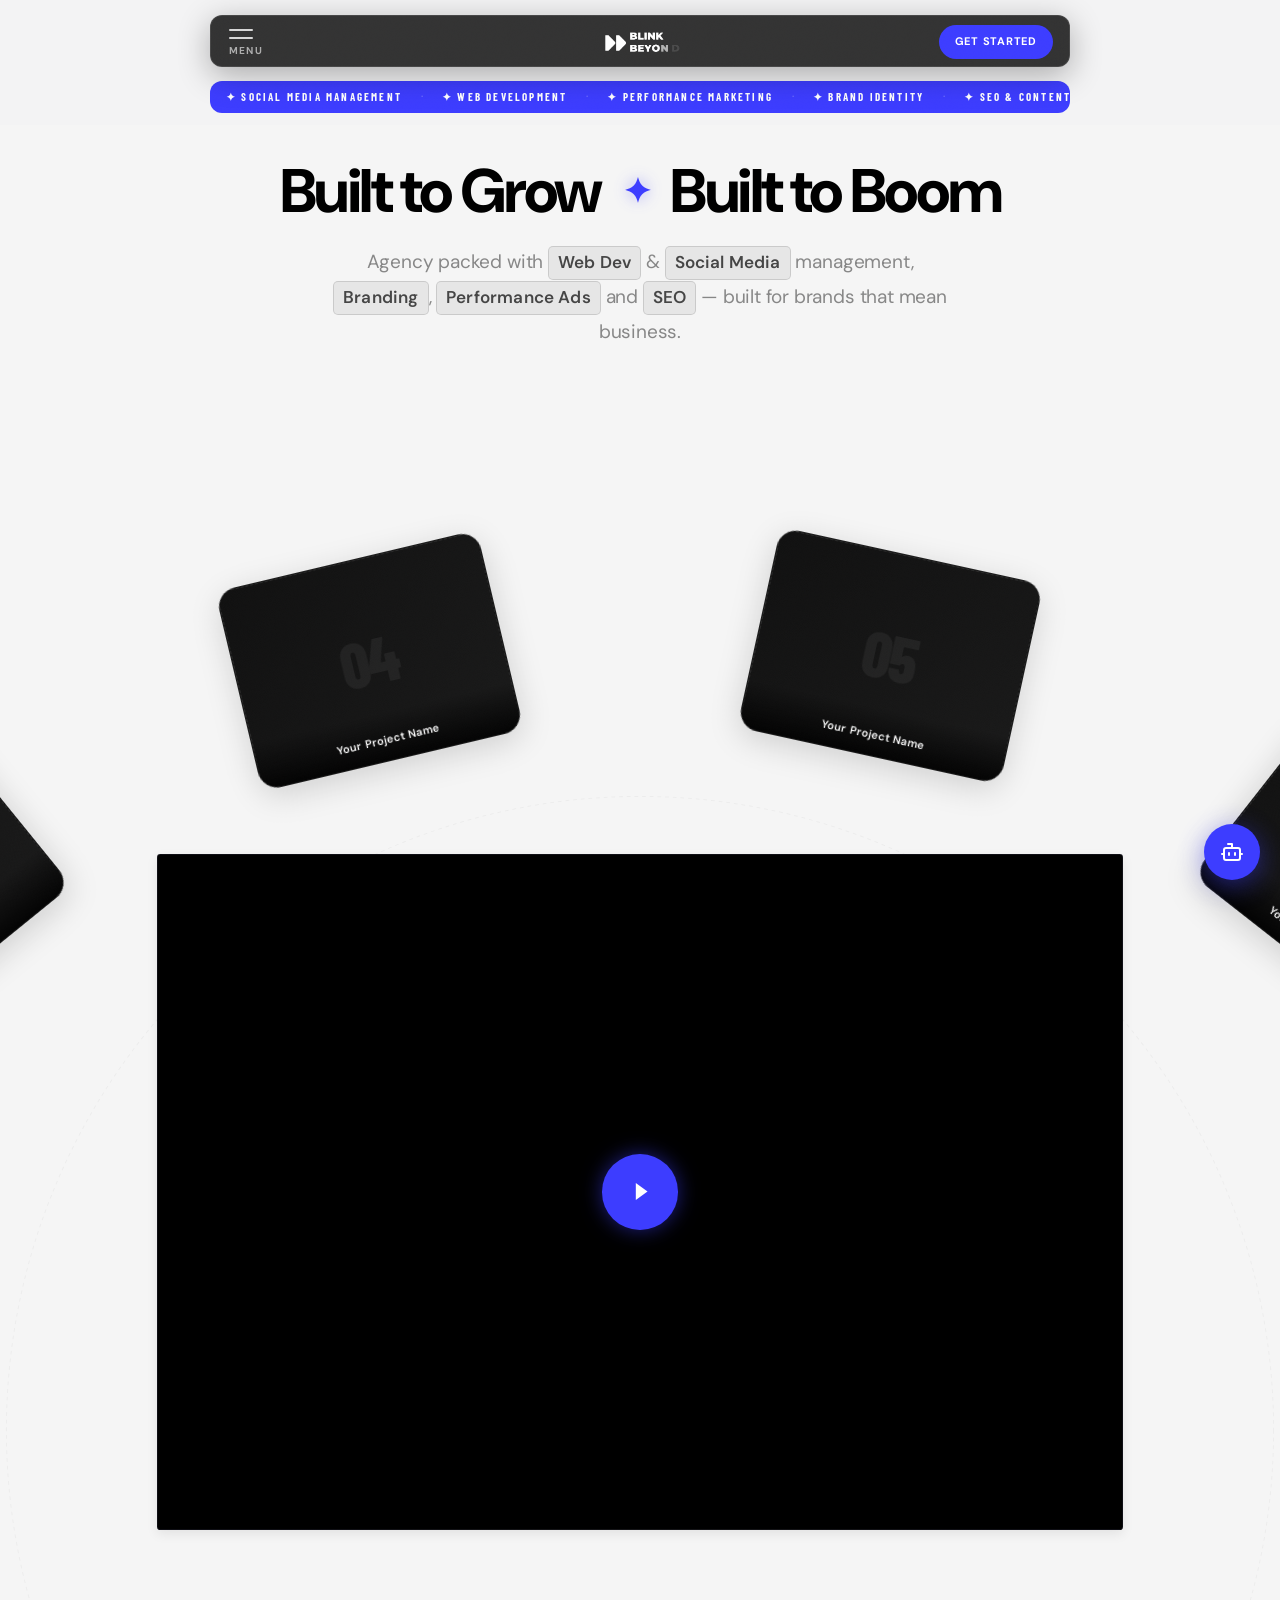
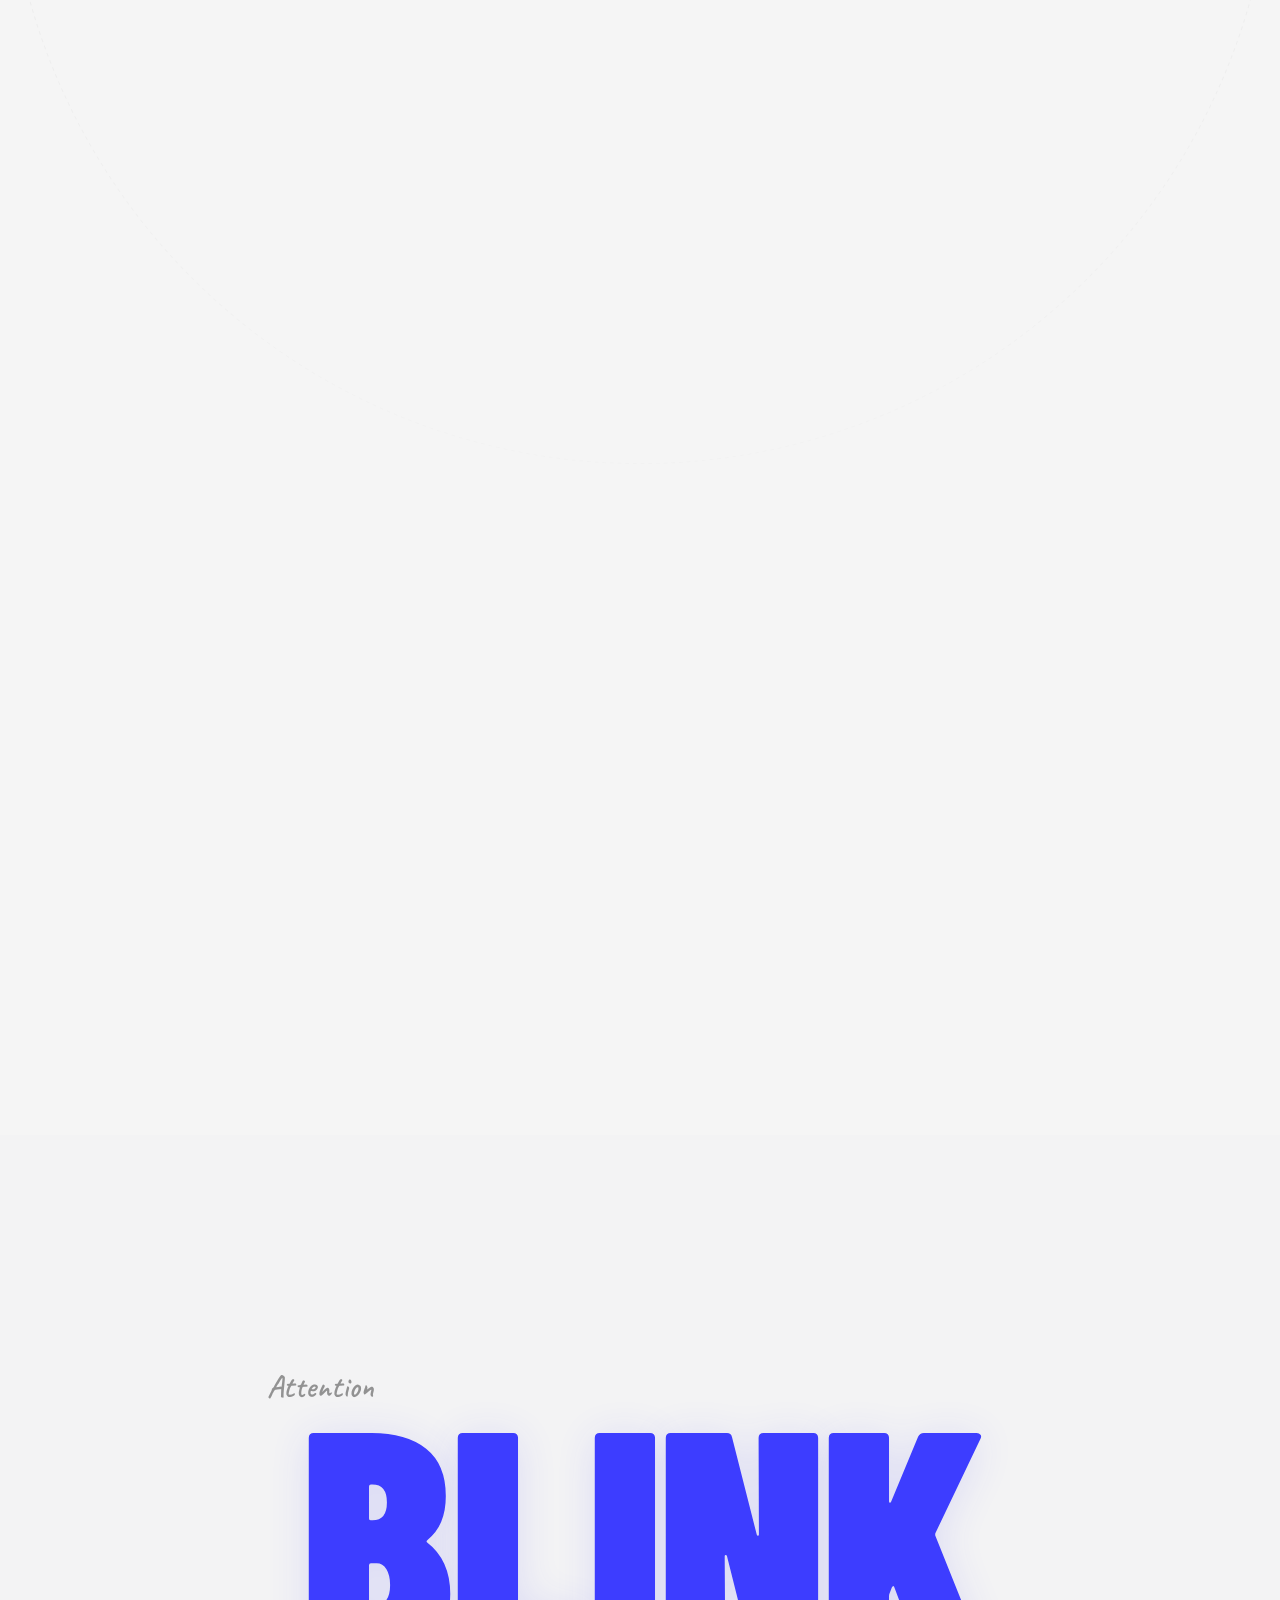
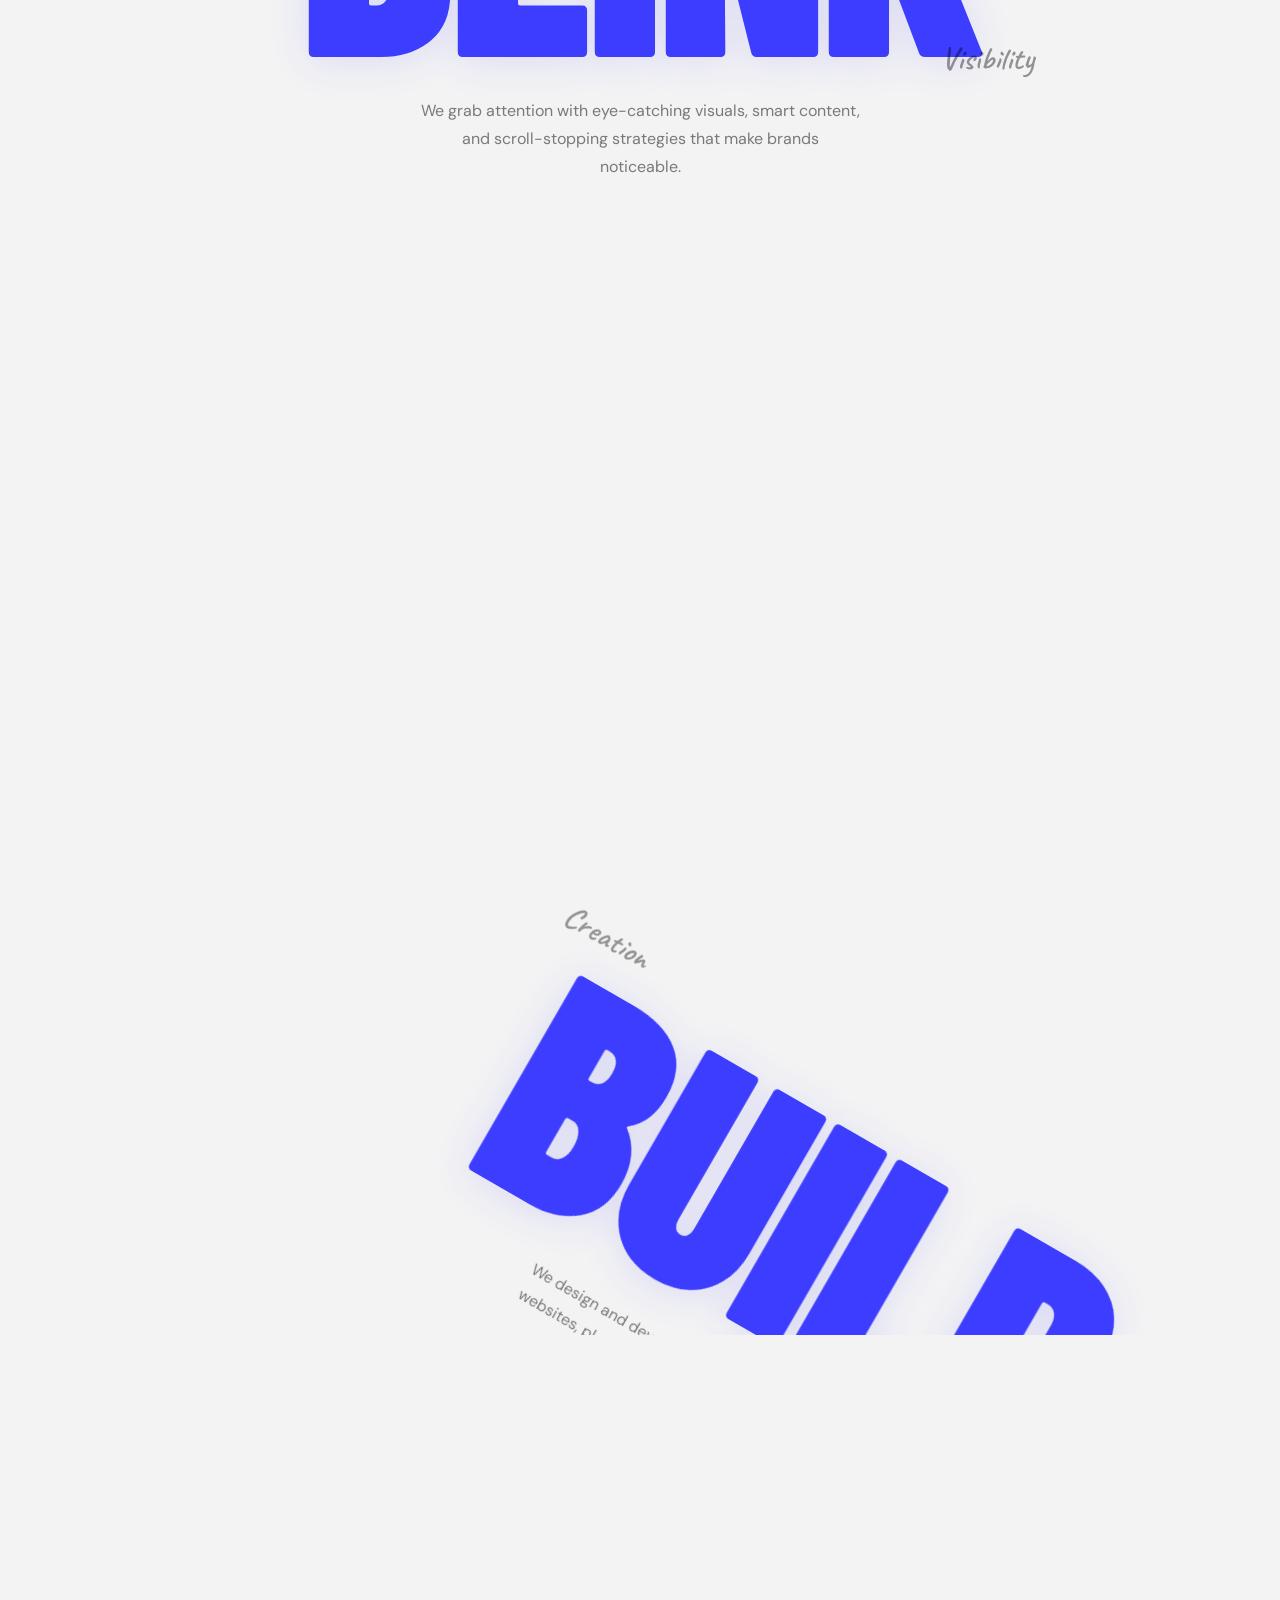
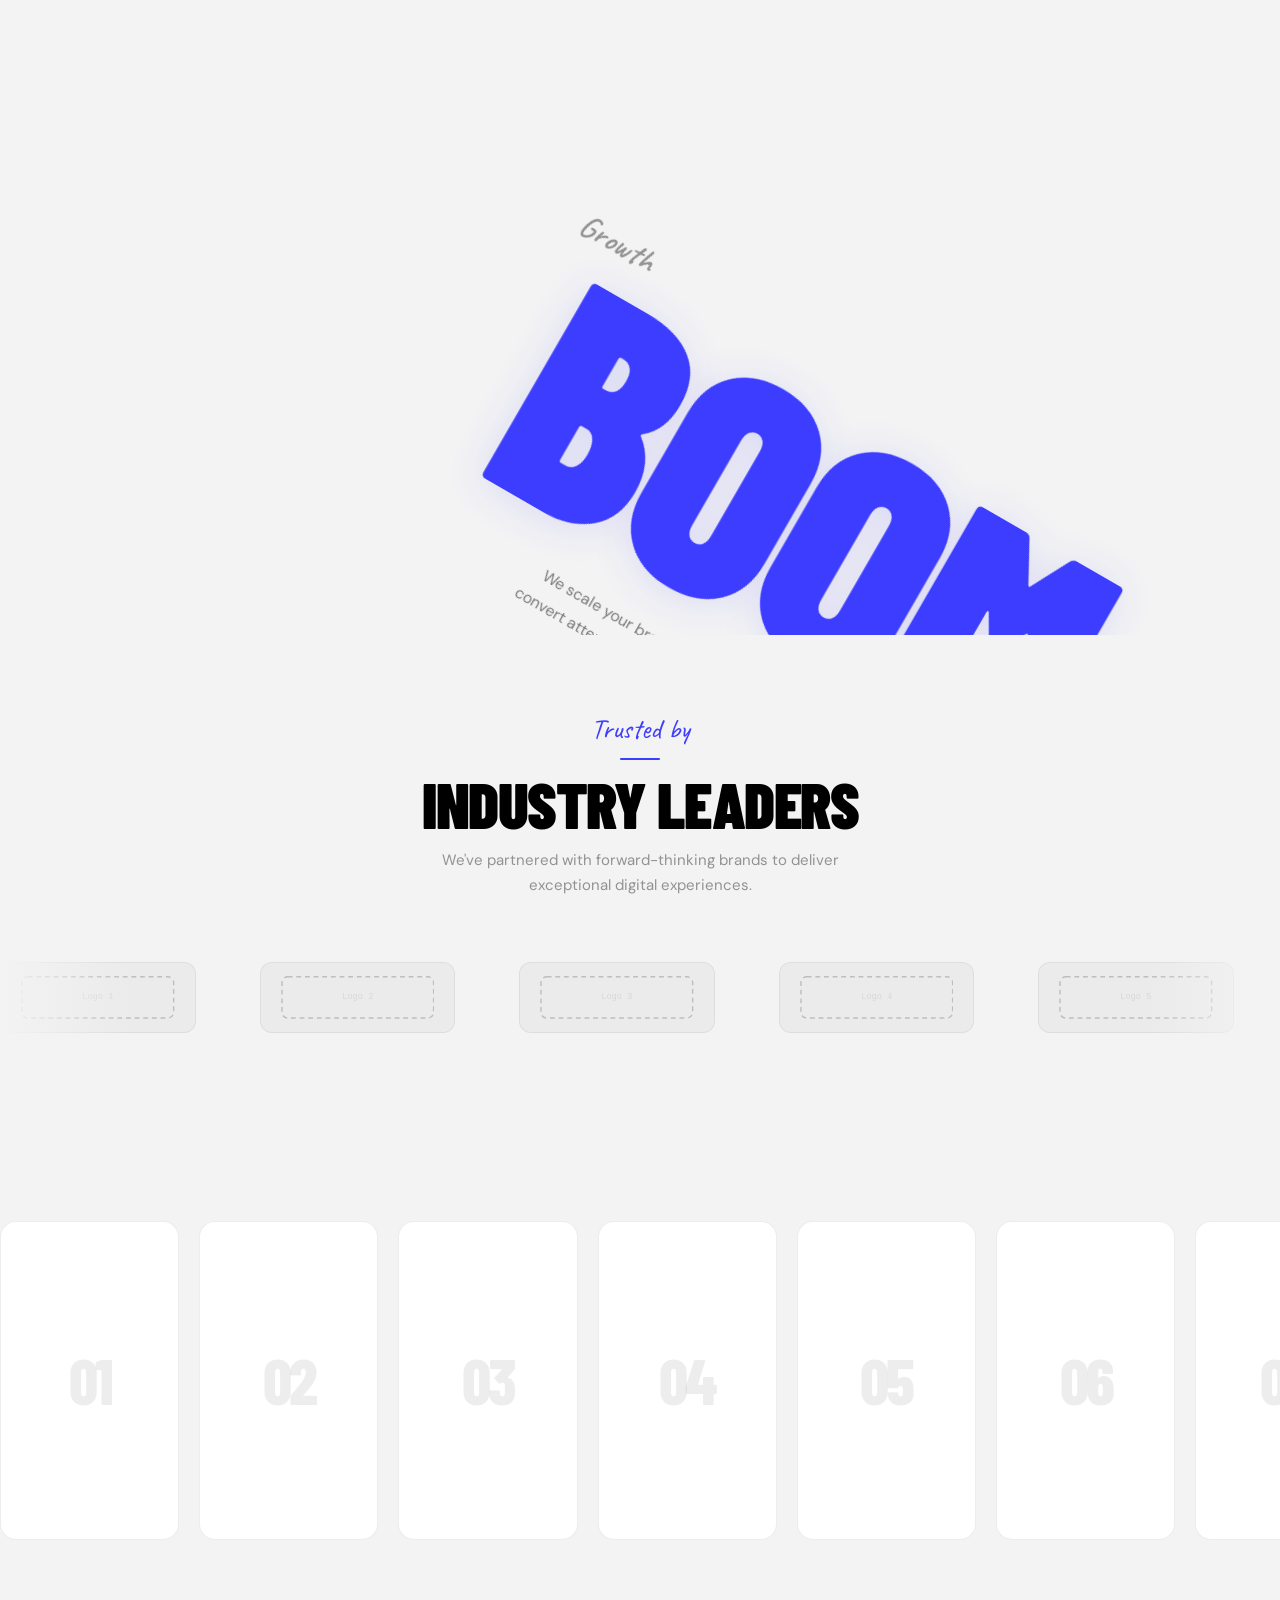
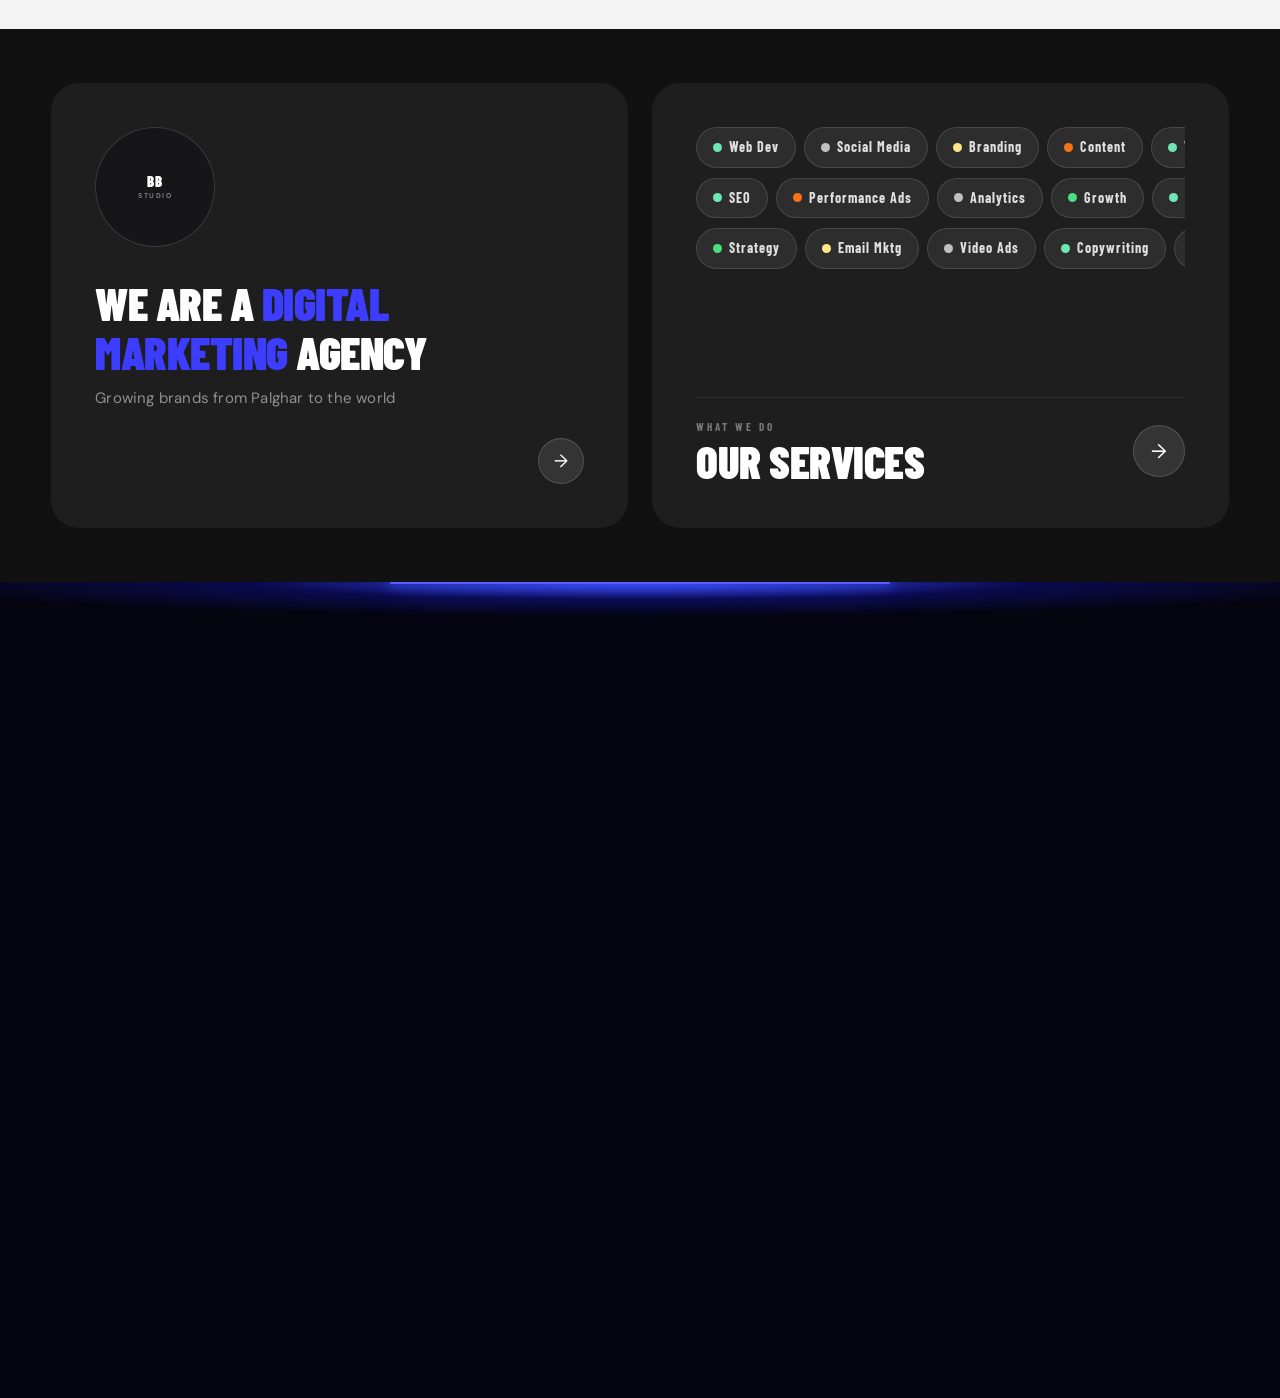
==== commit 42de5460: "refactor: improve mobile responsiveness and UI Add `playsinline` to video embeds, optimize CSS for m" ====
--- a/index.html
+++ b/index.html
@@ -314,7 +314,7 @@
         <span class="home-card-duration">02:30</span>
       </div>
       <div class="reel-grid" style="display:block;overflow:hidden;padding:0;background:#000;">
-        <iframe src="https://www.youtube.com/embed/RvreULjnzFo?autoplay=1&mute=1&controls=0&loop=1&playlist=RvreULjnzFo&showinfo=0&rel=0&modestbranding=1"
+        <iframe src="https://www.youtube.com/embed/RvreULjnzFo?autoplay=1&mute=1&controls=0&loop=1&playlist=RvreULjnzFo&showinfo=0&rel=0&modestbranding=1&playsinline=1"
                 style="position:absolute;top:50%;left:50%;width:100vw;height:56.25vw;min-width:177.77vh;min-height:100vh;transform:translate(-50%,-50%);pointer-events:none;border:none;filter:contrast(1.05) saturate(1.1);"
                 frameborder="0" allow="autoplay; fullscreen; picture-in-picture"></iframe>
       </div>
--- a/css/desktop/desktop.css
+++ b/css/desktop/desktop.css
@@ -171,7 +171,7 @@
   width: 92vw;
   max-width: 860px;
   height: 32px;
-  margin: calc(15px + 52px + 6px) auto 0; /* top:15 + height:52 + gap:6 */
+  margin: calc(15px + 52px + 14px) auto 0; /* top:15 + height:52 + gap:14 to prevent overlapping */
   background: #3d3dff;
   overflow: hidden;
   z-index: 1;
--- a/css/tablet/tablet.css
+++ b/css/tablet/tablet.css
@@ -378,5 +378,27 @@
     font-size: clamp(9px, 1.2vw, 11px) !important;
     padding: 12px 10px 8px !important;
   }
+
+  /* Video and play button adjustments for tablet view to be perfectly proportional and clickable */
+  #home-card-anchor,
+  #about-card-anchor {
+    width: clamp(200px, 20vw, 240px) !important;
+    height: clamp(130px, 14vw, 160px) !important;
+  }
+  
+  .about-play-btn {
+    gap: clamp(32px, 4.5vw, 56px) !important;
+  }
+
+  #home-reel-section {
+    margin-top: 32vh !important;
+    gap: 48px !important;
+  }
+
+  .arc-hero-para {
+    font-size: clamp(14px, 1.8vw, 18px) !important;
+    max-width: 680px !important;
+    line-height: 1.5 !important;
+  }
 }
 
--- a/css/mobile/mobile.css
+++ b/css/mobile/mobile.css
@@ -9,6 +9,33 @@
   :root {
     --nav-height: 52px;
     --container-px: 20px;
+  }
+
+  /* Adjust hero text positioning on mobile: make it sit higher up */
+  .hero-text {
+    padding-top: clamp(16px, 3.5vh, 40px) !important;
+    padding-bottom: clamp(16px, 3vh, 32px) !important;
+  }
+
+  /* Adjust the arc ring top on mobile: make it sit lower down so it does not overlap with hero subtext */
+  .arc-ring {
+    top: 61vh !important;
+  }
+
+  /* Sizing cards and details on mobile to be neat and proportional */
+  .a-card {
+    width: clamp(220px, 56vw, 250px) !important;
+    height: clamp(155px, 40vw, 180px) !important;
+    border-radius: 12px !important;
+  }
+
+  .gif-num {
+    font-size: clamp(28px, 6vw, 36px) !important;
+  }
+
+  .card-label {
+    font-size: 10px !important;
+    padding: 10px 8px 6px !important;
   }
 
   .hero-headline {
@@ -27,8 +54,25 @@
     width: 92vw !important;
     max-width: 860px !important;
     height: 32px !important;
-    margin: calc(15px + 52px + 6px) auto 0 !important;
+    margin: calc(15px + var(--nav-height) + 12px) auto 0 !important;
     border-radius: 12px !important;
+  }
+
+  /* Make header and button compact on mobile to prevent overlapping and look clean */
+  .card-nav-top {
+    height: 100% !important;
+    padding: 0 12px 0 14px !important;
+  }
+
+  .cn-cta {
+    font-size: 10px !important;
+    padding: 6px 12px !important;
+    letter-spacing: 0.05em !important;
+  }
+
+  .nav-logo-img {
+    max-height: 24px !important;
+    width: auto !important;
   }
 
   /* MOBILE WORK STRIP — hidden because desktop arc is active */
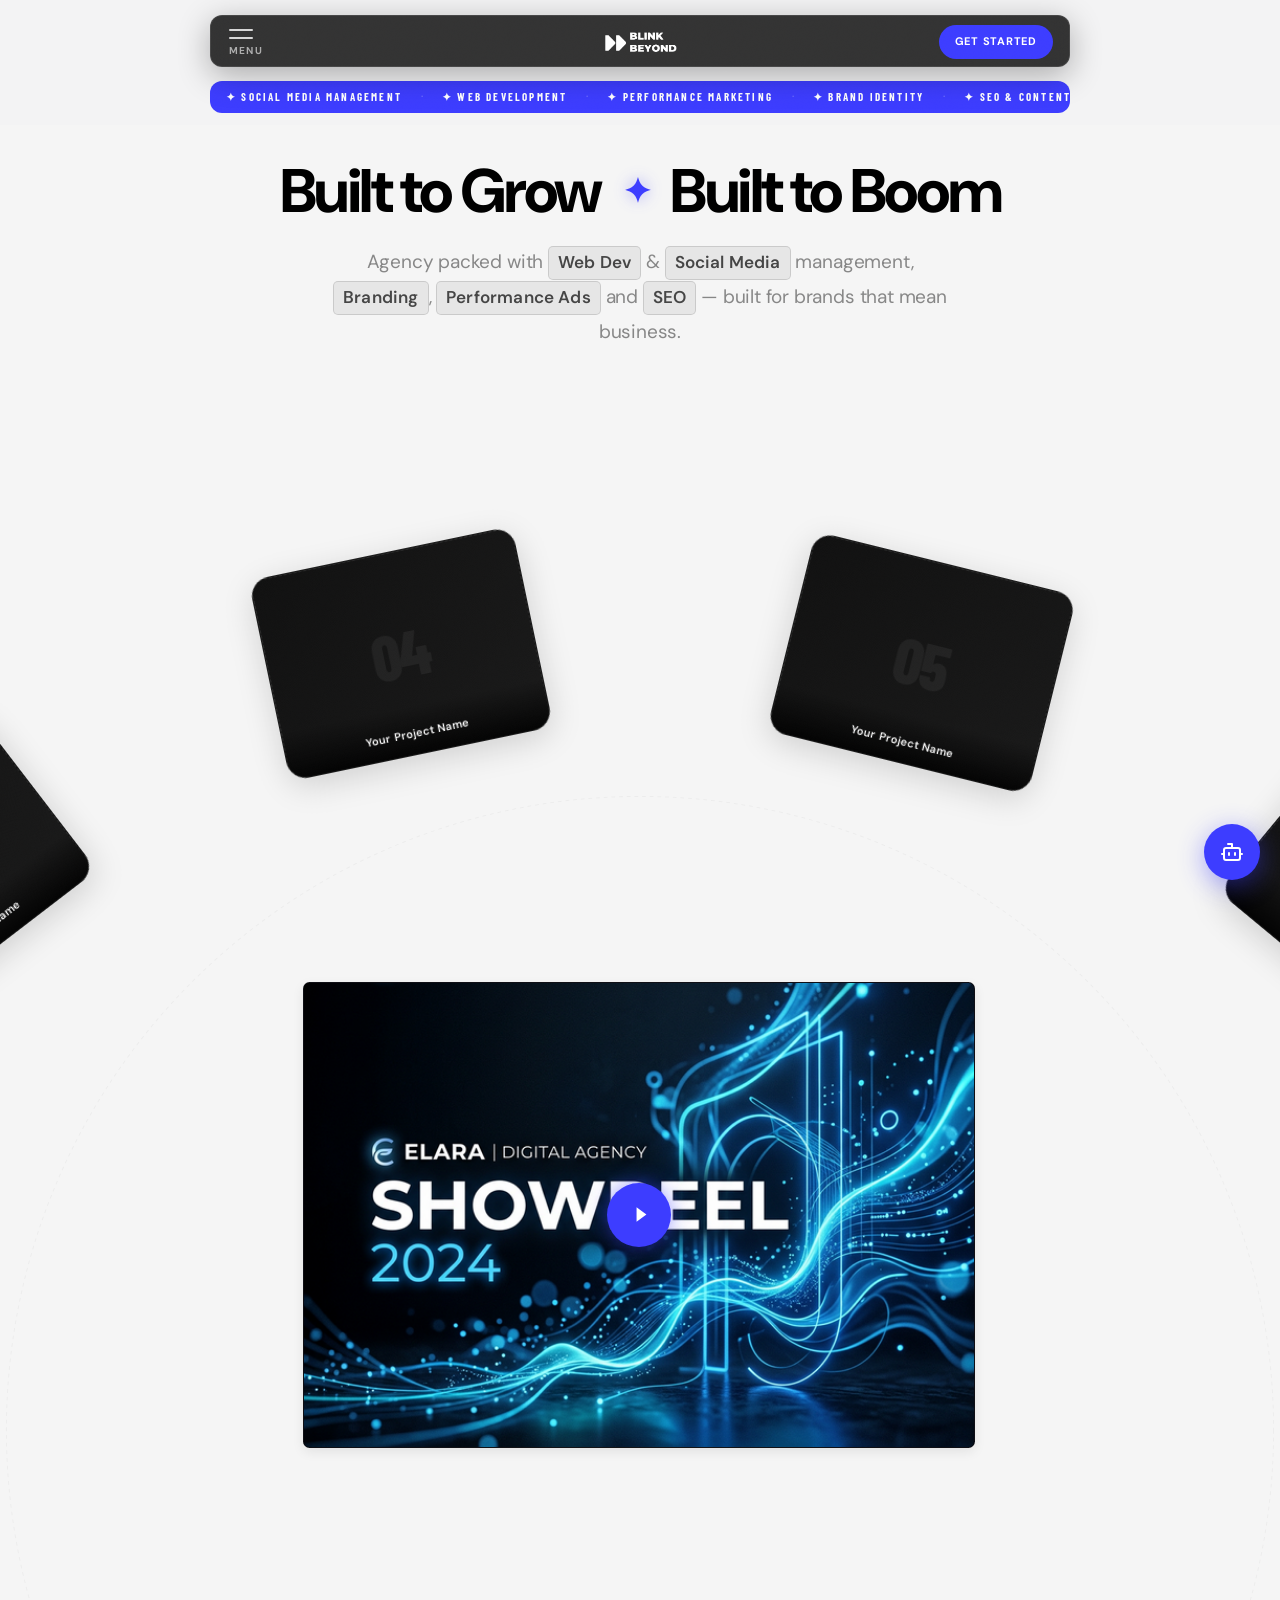
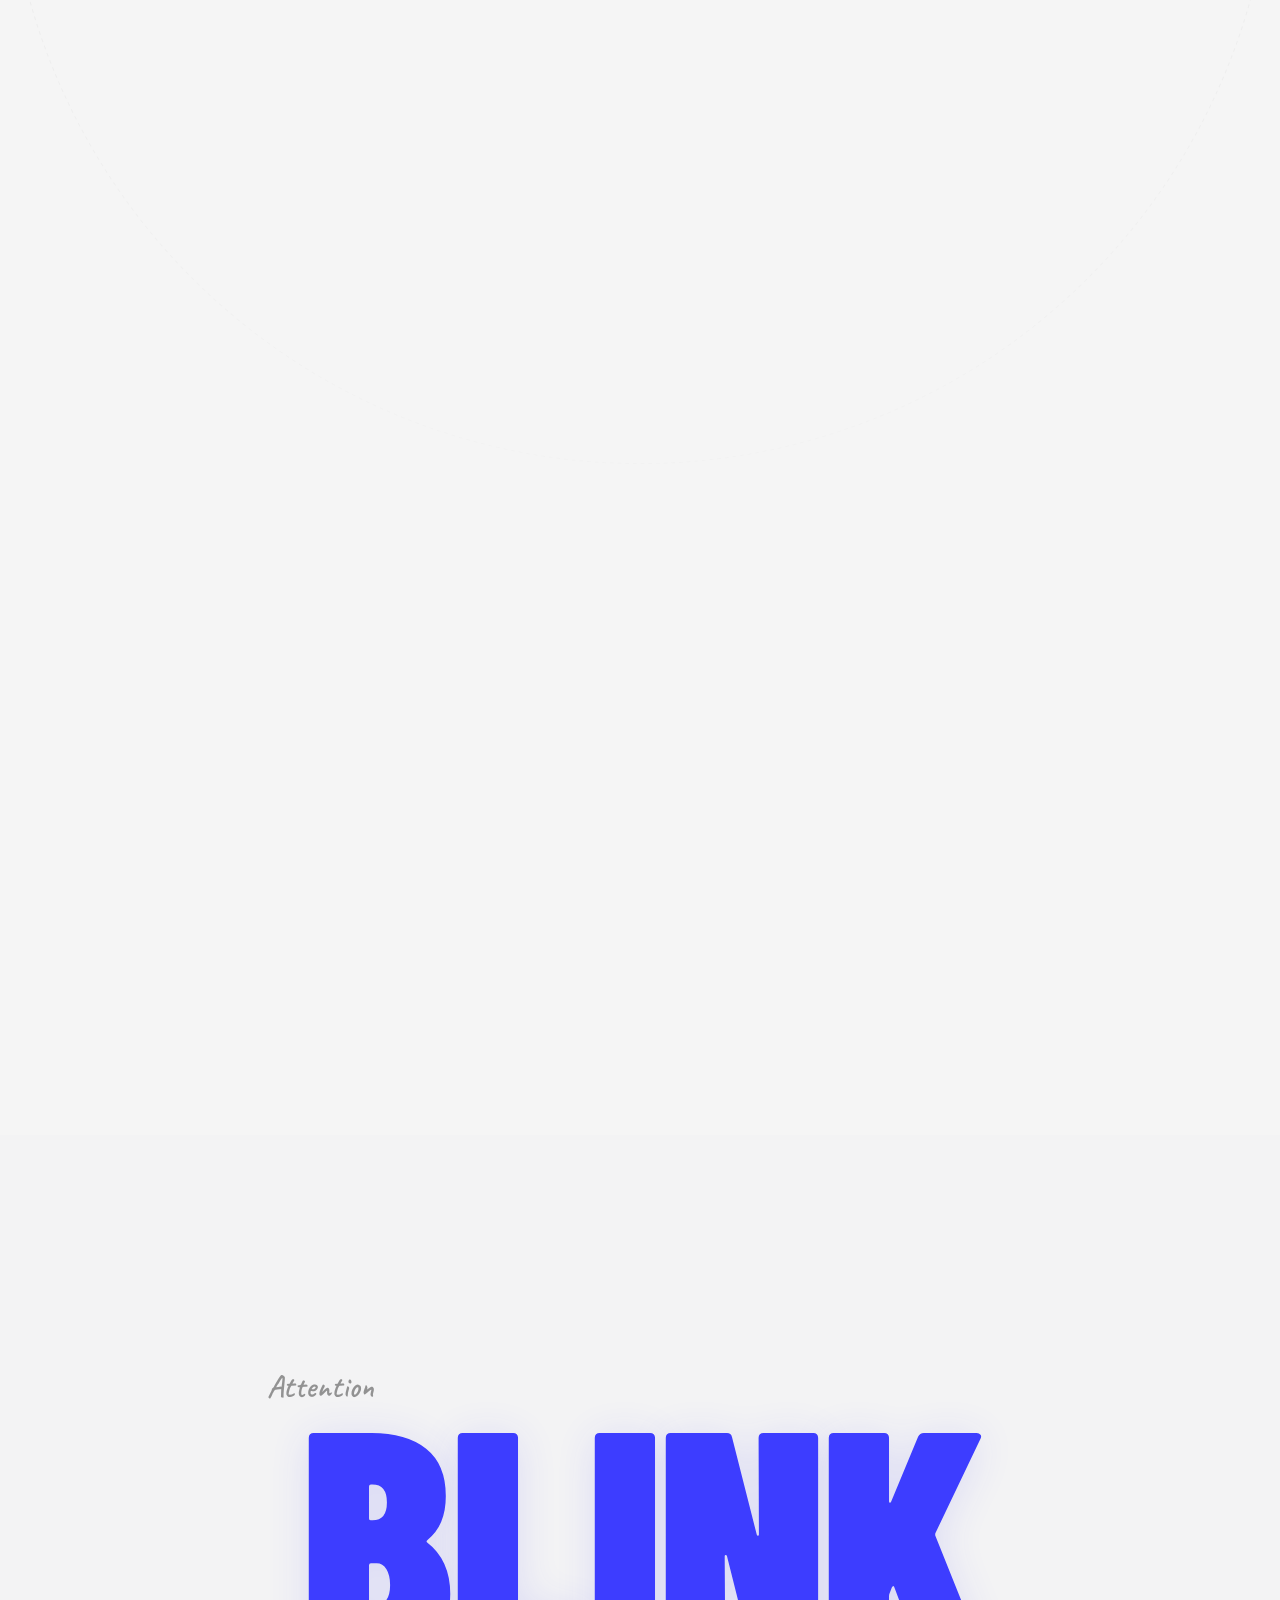
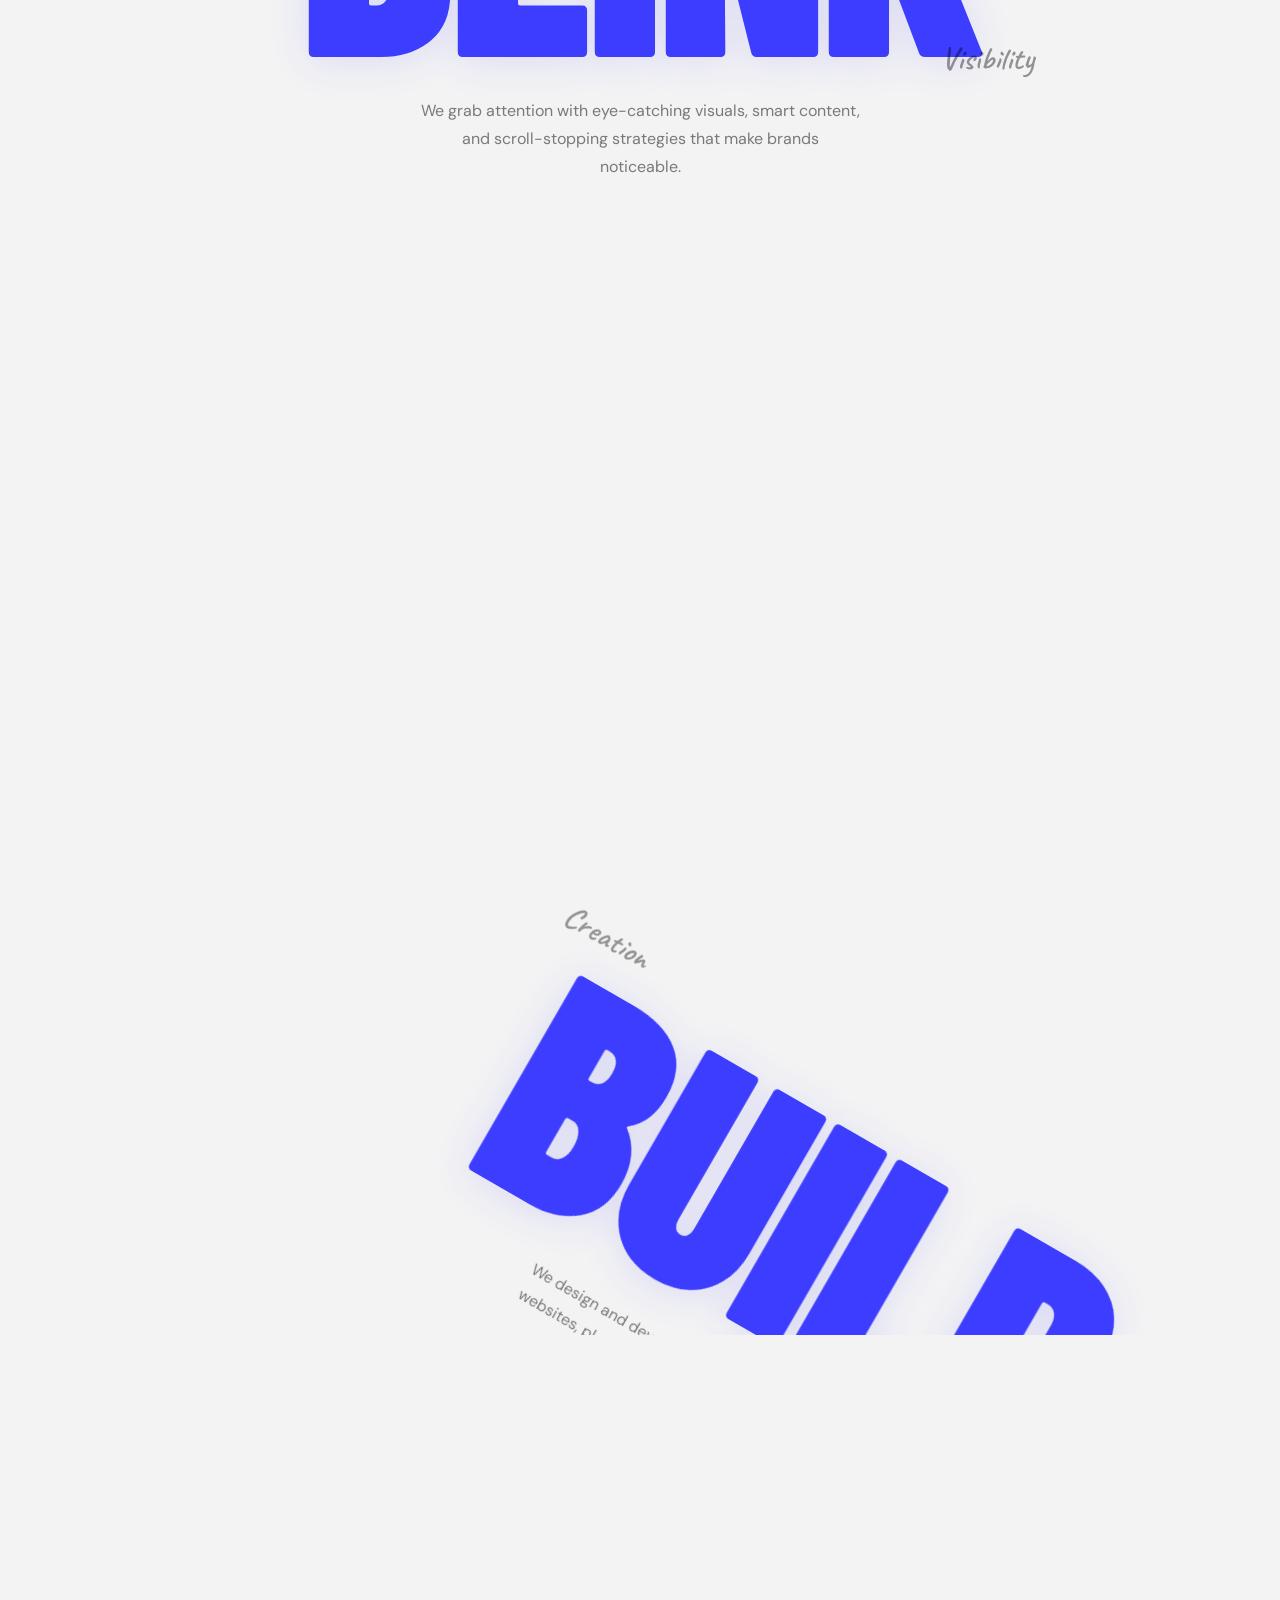
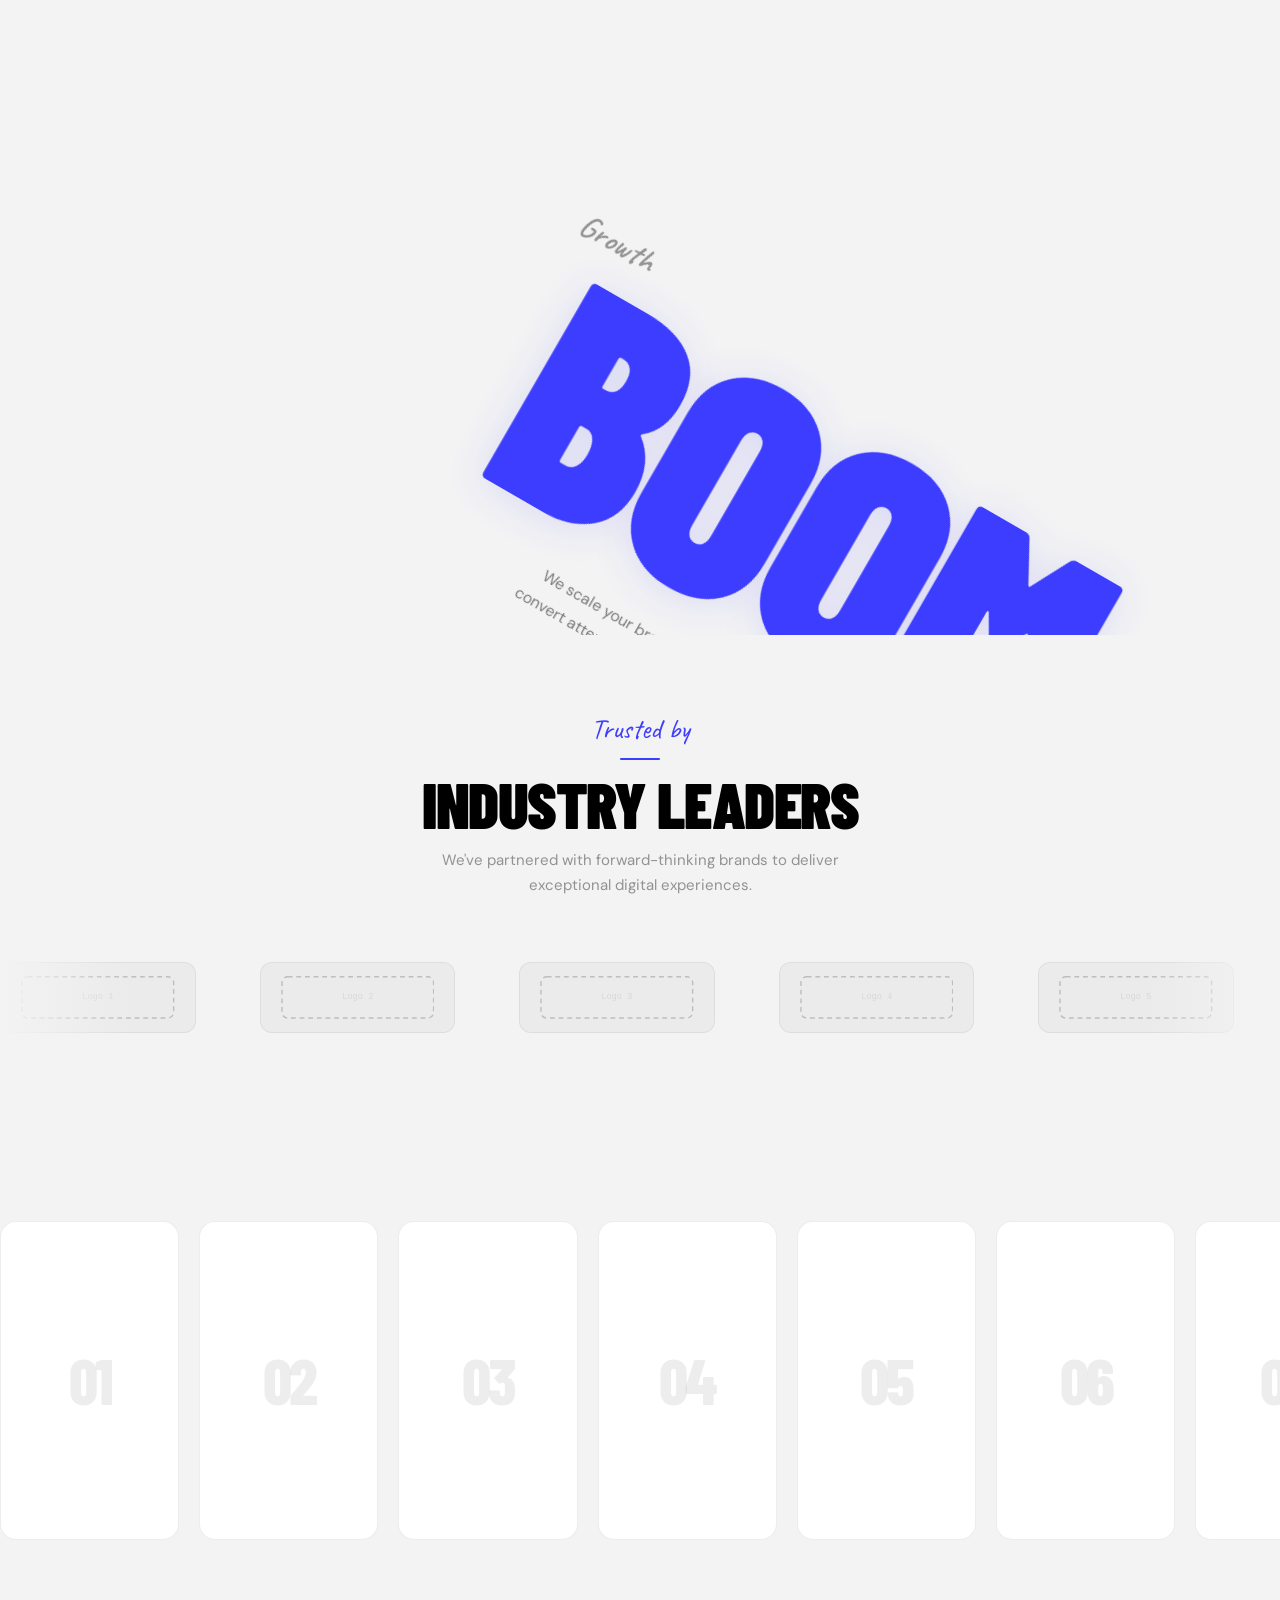
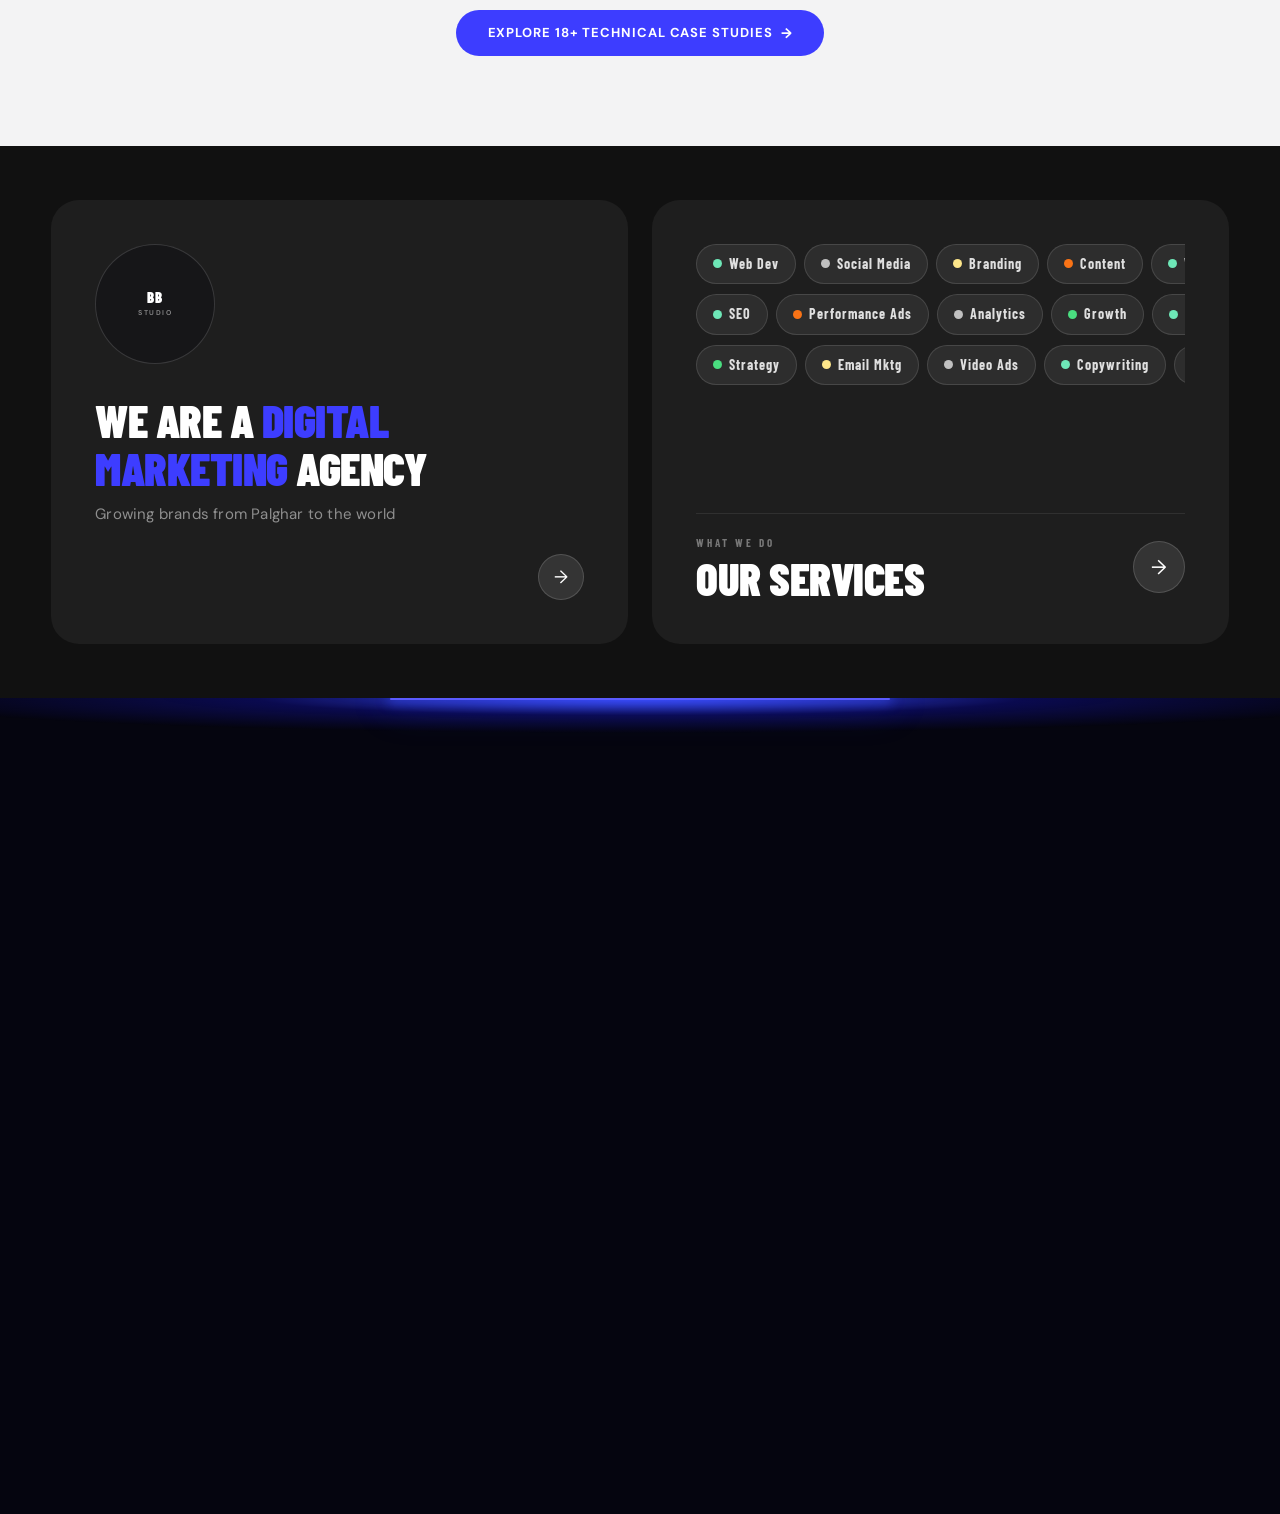
==== commit b93a1d42: "feat: update fullscreen menu layout and navigation Refactor the fullscreen navigation menu structure" ====
--- a/index.html
+++ b/index.html
@@ -108,6 +108,12 @@
             <span class="text-roll-bottom"></span>
           </span>
         </a>
+        <a href="case-studies.html" class="fs-link" data-text="CASES">
+          <span class="text-roll-wrapper">
+            <span class="text-roll-top"></span>
+            <span class="text-roll-bottom"></span>
+          </span>
+        </a>
         <a href="contact.html" class="fs-link" data-text="CONTACT">
           <span class="text-roll-wrapper">
             <span class="text-roll-top"></span>
@@ -313,7 +319,7 @@
         <span class="home-card-title">Blink Beyond <span class="home-card-dot">•</span></span>
         <span class="home-card-duration">02:30</span>
       </div>
-      <div class="reel-grid" style="display:block;overflow:hidden;padding:0;background:#000;">
+      <div class="reel-grid" style="display:block;overflow:hidden;padding:0;background:#000 url('assets/images/hero-showreel.png') no-repeat center / cover;">
         <iframe src="https://www.youtube.com/embed/RvreULjnzFo?autoplay=1&mute=1&controls=0&loop=1&playlist=RvreULjnzFo&showinfo=0&rel=0&modestbranding=1&playsinline=1"
                 style="position:absolute;top:50%;left:50%;width:100vw;height:56.25vw;min-width:177.77vh;min-height:100vh;transform:translate(-50%,-50%);pointer-events:none;border:none;filter:contrast(1.05) saturate(1.1);"
                 frameborder="0" allow="autoplay; fullscreen; picture-in-picture"></iframe>
@@ -508,6 +514,10 @@
           <div class="proj-card" aria-hidden="true"><span class="proj-card-num">09</span></div>
           <div class="proj-card" aria-hidden="true"><span class="proj-card-num">10</span></div>
         </div>
+      </div>
+
+      <div style="text-align: center; margin-top: 48px; position: relative; z-index: 10;">
+        <a href="case-studies.html" class="cn-cta" style="font-size: 13px; padding: 12px 32px; border-radius: 100px; display: inline-flex; align-items: center; gap: 8px; font-weight: 700;">Explore 18+ Technical Case Studies <span style="font-size: 14px;">→</span></a>
       </div>
 
     </div>
@@ -636,6 +646,7 @@
             <a href="index.html">Home</a>
             <a href="about.html">About Us</a>
             <a href="services.html">Services</a>
+            <a href="case-studies.html">Case Studies</a>
             <a href="contact.html">Contact</a>
           </div>
           <div class="footer-col footer-services-col">
--- a/css/desktop/desktop.css
+++ b/css/desktop/desktop.css
@@ -1535,112 +1535,140 @@
   background-color: #3d3dff;
   color: #fff;
   z-index: 9999;
-  display: flex;
-  flex-direction: column;
-  padding: clamp(20px, 3vh, 40px) clamp(24px, 5vw, 80px);
+  display: grid;
+  grid-template-rows: auto 1fr;
+  grid-template-columns: 1.4fr 1fr;
+  grid-template-areas:
+    "header header"
+    "body footer";
+  padding: clamp(24px, 5vh, 50px) clamp(30px, 6vw, 90px);
   transform: translateY(100%);
   visibility: hidden;
-  overflow-y: hidden;
-  overflow-x: clip;
-}
-
-/* ── Header row: tagline left, close right ── */
+  overflow: hidden;
+}
+
+/* ── Header row: logo left, tagline center, close right ── */
 .fs-menu-header {
-  display: flex;
-  justify-content: space-between;
+  grid-area: header;
+  display: grid;
+  grid-template-columns: 1fr auto 1fr;
   align-items: center;
   flex-shrink: 0;
+  border-bottom: 1px solid rgba(255, 255, 255, 0.2);
+  padding-bottom: clamp(12px, 2vh, 20px);
+}
+
+.fs-menu-logo {
+  grid-column: 1;
+  justify-self: start;
+  display: flex;
+  align-items: center;
+}
+
+.fs-menu-logo-img {
+  display: block;
+  height: 31px;
+  width: auto;
+  object-fit: contain;
+  filter: brightness(0) invert(1);
 }
 
 .fs-menu-tagline {
+  grid-column: 2;
+  justify-self: center;
   font-family: var(--font-body, sans-serif);
-  font-size: clamp(11px, 1.2vw, 14px);
-  text-transform: uppercase;
-  letter-spacing: 2px;
-  opacity: 0.8;
+  font-size: clamp(11px, 1.2vw, 13px);
+  text-transform: uppercase;
+  letter-spacing: 3px;
+  color: #fff;
+  opacity: 0.9;
+  text-align: center;
+  white-space: nowrap;
 }
 
 .fs-menu-close {
-  background: none;
-  border: 1px solid rgba(255,255,255,0.4);
-  border-radius: 6px;
-  color: #fff;
+  grid-column: 3;
+  justify-self: end;
+  background-color: #ffffff !important;
+  border: none !important;
+  border-radius: 4px;
+  color: #3d3dff !important;
   font-family: var(--font-body, sans-serif);
   font-size: 13px;
   font-weight: 700;
   cursor: pointer;
   display: flex;
   align-items: center;
-  gap: 8px;
+  gap: 10px;
   text-transform: uppercase;
   letter-spacing: 1.5px;
-  padding: 10px 20px;
-  transition: background-color 0.3s, border-color 0.3s;
+  padding: 12px 26px;
+  transition: transform 0.25s cubic-bezier(0.25, 1, 0.5, 1), box-shadow 0.25s cubic-bezier(0.25, 1, 0.5, 1);
 }
 
 .fs-menu-close:hover {
-  background-color: rgba(255,255,255,0.12);
-  border-color: rgba(255,255,255,0.7);
+  transform: translateY(-2px) scale(1.03);
+  box-shadow: 0 6px 20px rgba(0, 0, 0, 0.15);
 }
 
 .fs-close-icon {
-  font-size: 16px;
-  font-weight: 400;
+  font-size: 14px;
+  font-weight: 700;
 }
 
 /* ── Body: vertically centered links ── */
 .fs-menu-body {
-  flex: 1;
+  grid-area: body;
   display: flex;
   flex-direction: column;
   justify-content: center;
-  padding: clamp(16px, 3vh, 40px) 0;
+  align-items: flex-start;
+  padding: clamp(20px, 4.5vh, 45px) 0;
   min-height: 0;
+  height: 100%;
 }
 
 .fs-menu-links {
   display: flex;
   flex-direction: column;
-  gap: clamp(4px, 1.5vh, 16px);
+  gap: clamp(8px, 1.5vh, 16px);
 }
 
 /* ── Individual nav link ── */
 .fs-link {
   text-decoration: none;
-  color: rgba(255, 255, 255, 0.35);
+  color: rgba(255, 255, 255, 0.55);
   font-family: var(--font-display, 'Barlow Condensed', sans-serif);
-  font-size: clamp(52px, 9vw, 130px);
+  font-size: clamp(70px, 12vh, 145px);
   font-weight: 900;
   font-style: italic;
   text-transform: uppercase;
-  line-height: 1;
-  letter-spacing: -0.03em;
+  line-height: 0.95;
+  letter-spacing: -0.02em;
   display: block;
   width: fit-content;
   cursor: pointer;
-  transition: color 0.35s ease;
-}
-
-.fs-link:hover {
-  color: #fff;
-}
-
-/* ── Text-roll wrapper: sized by the relative top layer ── */
+  transition: color 0.35s cubic-bezier(0.25, 1, 0.5, 1), padding-left 0.35s cubic-bezier(0.25, 1, 0.5, 1);
+}
+
+.fs-link:hover, .fs-link.is-active {
+  color: #fff;
+  padding-left: clamp(15px, 2.5vw, 35px);
+}
+
+/* ── Text-roll wrapper ── */
 .text-roll-wrapper {
   position: relative;
   display: block;
   overflow: hidden;
-  /* Extra right clearance so italic glyphs aren't clipped */
   padding-right: 0.12em;
 }
 
-/* Top layer is RELATIVE — it flows in the DOM and defines the wrapper size */
 .text-roll-top {
   display: flex;
   position: relative;
 }
 
-/* Bottom layer is ABSOLUTE — stacked underneath, letters positioned by GSAP */
 .text-roll-bottom {
   display: flex;
   position: absolute;
@@ -1654,55 +1682,63 @@
   will-change: transform;
 }
 
-/* ── Footer: tagline left, socials+legal right ── */
+/* ── Footer / Right Panel ── */
 .fs-menu-footer {
-  display: flex;
-  justify-content: space-between;
+  grid-area: footer;
+  display: flex;
+  flex-direction: column;
+  justify-content: center;
   align-items: flex-end;
-  flex-shrink: 0;
-  padding-top: clamp(16px, 2vh, 32px);
-  border-top: 1px solid rgba(255, 255, 255, 0.2);
+  text-align: right;
+  border-top: none;
+  padding-top: 0;
+  height: 100%;
+  gap: 35px;
+}
+
+.fs-footer-left {
+  order: 3;
   font-family: var(--font-body, sans-serif);
   font-size: 11px;
-  text-transform: uppercase;
+  font-weight: 500;
   letter-spacing: 1.5px;
-}
-
-.fs-footer-left {
-  max-width: 220px;
-  line-height: 1.5;
-  opacity: 0.7;
+  color: #fff;
+  opacity: 0.8;
+  text-transform: uppercase;
 }
 
 .fs-social-legal {
   display: flex;
   flex-direction: column;
   align-items: flex-end;
-  gap: 14px;
+  gap: 25px;
+  width: 100%;
 }
 
 .fs-socials {
   display: flex;
-  gap: 10px;
+  gap: 12px;
+  justify-content: flex-end;
 }
 
 .fs-social-link {
   display: flex;
   align-items: center;
   justify-content: center;
-  width: 38px;
-  height: 38px;
-  border: 1.5px solid rgba(255, 255, 255, 0.45);
+  width: 44px;
+  height: 44px;
+  border: 1px solid rgba(255, 255, 255, 0.3);
   border-radius: 50%;
   color: #fff;
   text-decoration: none;
-  transition: background-color 0.3s, color 0.3s, border-color 0.3s;
+  transition: border-color 0.3s ease, background-color 0.3s ease, color 0.3s ease, transform 0.2s ease;
 }
 
 .fs-social-link:hover {
   background-color: #fff;
   color: #3d3dff;
   border-color: #fff;
+  transform: translateY(-2px);
 }
 
 .fs-social-link svg {
@@ -1713,25 +1749,32 @@
 
 .fs-legal {
   display: flex;
-  gap: 16px;
-  align-items: center;
-  opacity: 0.6;
+  flex-direction: column;
+  gap: 12px;
+  align-items: flex-end;
 }
 
 .fs-legal a, .fs-legal span {
   color: #fff;
   text-decoration: none;
-  font-size: 10px;
-  letter-spacing: 1px;
+  font-family: var(--font-body, sans-serif);
+  font-size: 11px;
+  font-weight: 700;
+  font-style: italic;
+  letter-spacing: 1.5px;
+  text-transform: uppercase;
+  border-bottom: none;
+  opacity: 0.8;
+  transition: opacity 0.3s ease, transform 0.3s ease;
 }
 
 .fs-legal a {
-  border-bottom: 1px solid rgba(255,255,255,0.3);
-  transition: border-bottom-color 0.3s;
+  transition: opacity 0.3s ease, transform 0.3s ease;
 }
 
 .fs-legal a:hover {
-  border-bottom-color: #fff;
+  opacity: 1;
+  transform: translateX(-4px);
 }
 
 
--- a/css/mobile/mobile.css
+++ b/css/mobile/mobile.css
@@ -1113,37 +1113,131 @@
 }
 
 
-/* ── Mobile adjustments ── */
-@media (max-width: 768px) {
+/* ── Tablet & Mobile menu adjustments ── */
+@media (max-width: 1024px) {
   .fullscreen-menu {
-    padding: 20px 24px;
-  }
-
+    display: flex !important;
+    flex-direction: column !important;
+    padding: clamp(20px, 4vh, 35px) clamp(20px, 5vw, 45px) !important;
+    grid-template-rows: none !important;
+    grid-template-columns: none !important;
+    grid-template-areas: none !important;
+  }
+
+  .fs-menu-header {
+    display: flex !important;
+    justify-content: space-between !important;
+    align-items: center !important;
+    grid-template-columns: none !important;
+    padding-bottom: clamp(12px, 2vh, 18px) !important;
+    width: 100% !important;
+  }
+  
+  .fs-menu-logo {
+    display: flex !important;
+    align-items: center !important;
+    justify-content: flex-start !important;
+  }
+
+  .fs-menu-logo-img {
+    height: 24px !important;
+  }
+
+  .fs-menu-tagline {
+    display: none !important;
+  }
+
+  .fs-menu-close {
+    padding: 10px 18px !important;
+    font-size: 11px !important;
+  }
+
+  .fs-menu-body {
+    flex: 1 !important;
+    display: flex !important;
+    flex-direction: column !important;
+    justify-content: center !important;
+    align-items: flex-start !important;
+    padding: clamp(15px, 3vh, 30px) 0 !important;
+  }
+  
+  .fs-menu-links {
+    gap: clamp(10px, 2.2vh, 20px) !important;
+    width: 100% !important;
+  }
+  
   .fs-link {
-    font-size: clamp(40px, 12vw, 70px);
+    font-size: clamp(48px, 8.5vh, 88px) !important;
+    line-height: 1.0 !important;
+  }
+
+  .fs-link:hover, .fs-link.is-active {
+    padding-left: 12px !important;
   }
 
   .fs-menu-footer {
-    flex-direction: column;
-    align-items: flex-start;
-    gap: 20px;
+    display: flex !important;
+    flex-direction: column !important;
+    justify-content: flex-end !important;
+    align-items: flex-start !important;
+    text-align: left !important;
+    border-top: 1px solid rgba(255, 255, 255, 0.2) !important;
+    padding-top: 20px !important;
+    gap: 20px !important;
+    height: auto !important;
+    width: 100% !important;
   }
 
   .fs-social-legal {
-    align-items: flex-start;
-    width: 100%;
-    flex-direction: row;
-    justify-content: space-between;
+    flex-direction: row !important;
+    justify-content: space-between !important;
+    align-items: center !important;
+    gap: 20px !important;
+    width: 100% !important;
+  }
+
+  .fs-socials {
+    justify-content: flex-start !important;
+  }
+
+  .fs-social-link {
+    width: 38px !important;
+    height: 38px !important;
   }
 
   .fs-legal {
-    flex-direction: column;
-    align-items: flex-start;
-    gap: 6px;
-  }
-
-  .fs-menu-tagline {
-    display: none;
+    flex-direction: row !important;
+    align-items: center !important;
+    gap: 15px !important;
+  }
+
+  .fs-legal a, .fs-legal span {
+    font-size: 10px !important;
+    transform: none !important;
+  }
+
+  .fs-footer-left {
+    order: unset !important;
+    font-size: 10px !important;
+    opacity: 0.7 !important;
+  }
+}
+
+@media (max-width: 576px) {
+  .fs-social-legal {
+    flex-direction: column !important;
+    align-items: flex-start !important;
+    gap: 16px !important;
+  }
+
+  .fs-legal {
+    flex-direction: column !important;
+    align-items: flex-start !important;
+    gap: 10px !important;
+  }
+
+  .fs-link {
+    font-size: clamp(40px, 7.5vh, 60px) !important;
   }
 }
 
